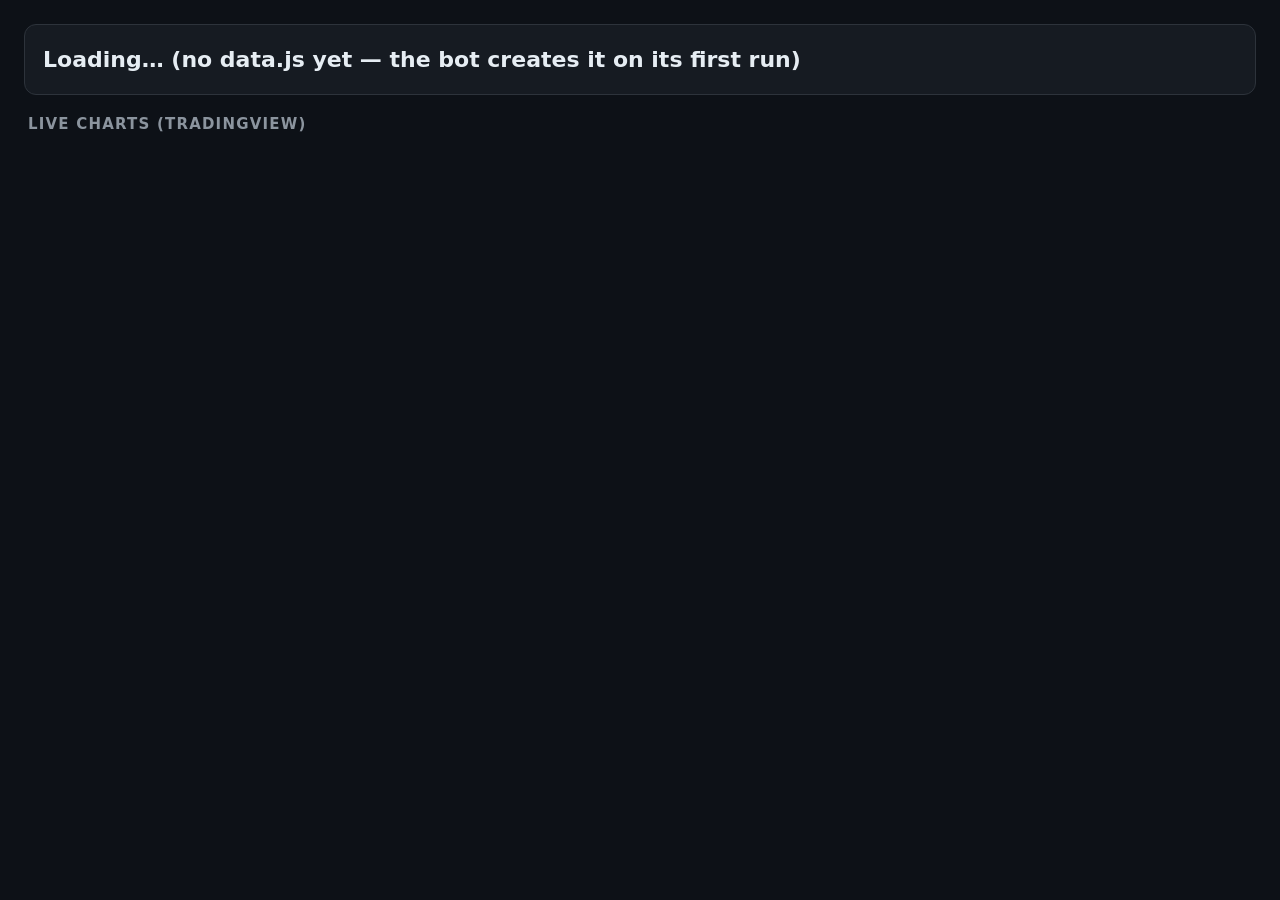
==== dashboard/dashboard.html @ 4140857c "Initial import: baseline repo organization Establishes the trading-agent codebase in version control" ====
<!DOCTYPE html>
<html lang="en">
<head>
<meta charset="utf-8">
<title>Trading Agent — Dashboard</title>
<style>
  :root {
    --bg: #0d1117; --card: #161b22; --card2: #1c2230; --border: #2d333b;
    --text: #e6edf3; --dim: #8b949e; --gold: #e3b341; --green: #3fb950;
    --red: #f85149; --blue: #58a6ff; --amber: #d29922;
  }
  * { box-sizing: border-box; margin: 0; }
  body { background: var(--bg); color: var(--text);
         font: 14px/1.5 "Segoe UI", system-ui, sans-serif; padding: 24px; }
  h1 { font-size: 22px; } h2 { font-size: 15px; color: var(--dim);
       text-transform: uppercase; letter-spacing: .08em; margin-bottom: 10px; }
  .wrap { max-width: 1280px; margin: 0 auto; display: grid; gap: 18px; }
  .card { background: var(--card); border: 1px solid var(--border);
          border-radius: 12px; padding: 18px; }
  .row { display: grid; gap: 18px; }
  .header { display: flex; flex-wrap: wrap; gap: 18px; align-items: center;
            justify-content: space-between; }
  .balance { font-size: 36px; font-weight: 700; }
  .pos { color: var(--green); } .neg { color: var(--red); } .dim { color: var(--dim); }
  .badge { display: inline-block; padding: 4px 12px; border-radius: 999px;
           font-size: 12px; font-weight: 600; border: 1px solid var(--border); }
  .badge.live { background: #1a2f1a; color: var(--green); border-color: var(--green); }
  .badge.halt { background: #2f1414; color: var(--red); border-color: var(--red); }
  .badge.idle { background: var(--card2); color: var(--dim); }
  .badge.asleep { background: #2a2410; color: var(--amber); border-color: var(--amber); }
  .badge.holiday { background: var(--card2); color: var(--dim); }
  .kpis { grid-template-columns: repeat(auto-fit, minmax(140px, 1fr)); }
  .kpi { background: var(--card2); border-radius: 10px; padding: 12px 14px; }
  .kpi .v { font-size: 22px; font-weight: 700; margin-top: 2px; }
  .kpi .l { font-size: 11px; color: var(--dim); text-transform: uppercase;
            letter-spacing: .06em; }
  .cols2 { grid-template-columns: 1fr 1fr; } .cols3 { grid-template-columns: repeat(3, 1fr); }
  .colsHC { grid-template-columns: 2fr 1fr; }
  @media (max-width: 950px) { .cols2, .cols3, .colsHC { grid-template-columns: 1fr; } }
  table { width: 100%; border-collapse: collapse; font-size: 13px; }
  th { text-align: left; color: var(--dim); font-weight: 600; padding: 6px 8px;
       border-bottom: 1px solid var(--border); font-size: 11px;
       text-transform: uppercase; letter-spacing: .05em; }
  td { padding: 7px 8px; border-bottom: 1px solid #21262d; }
  tr.trade { cursor: pointer; } tr.trade:hover { background: var(--card2); }
  tr.detail td { background: var(--card2); font-size: 12.5px; color: var(--dim);
                 padding: 12px 16px; }
  tr.detail b { color: var(--text); }
  .stagecard { background: var(--card2); border-radius: 10px; padding: 12px 14px; }
  .stagecard .a { font-weight: 700; color: var(--gold); }
  .bias { float: right; font-size: 12px; font-weight: 600; }
  ul { padding-left: 18px; } li { margin: 4px 0; }
  .event { display: flex; justify-content: space-between; gap: 10px;
           padding: 6px 0; border-bottom: 1px solid #21262d; font-size: 13px; }
  .impact-High { color: var(--red); font-weight: 600; }
  .impact-Medium { color: var(--amber); }
  .impact-Holiday { color: var(--dim); }
  .lesson { padding: 7px 0; border-bottom: 1px solid #21262d; font-size: 13px; }
  .lesson .t, .feeditem .t { color: var(--dim); font-size: 11px; }
  .small { font-size: 12px; color: var(--dim); }
  .tvgrid { grid-template-columns: repeat(3, 1fr); }
  @media (max-width: 950px) { .tvgrid { grid-template-columns: 1fr; } }
  .banner { border-radius: 10px; padding: 12px 16px; font-weight: 600; }
  .banner.halt { background: #2f1414; color: var(--red); border: 1px solid var(--red); }
  .banner.replay { background: #14202f; color: var(--blue); border: 1px solid var(--blue); }
  .banner.asleep { background: #2a2410; color: var(--amber); border: 1px solid var(--amber);
                   display: flex; flex-wrap: wrap; gap: 12px; align-items: center;
                   justify-content: space-between; }
  .banner.holiday { background: var(--card2); color: var(--dim); border: 1px solid var(--border); }
  /* clock */
  .clockcard { text-align: center; }
  #clockTime { font-size: 40px; font-weight: 700; font-variant-numeric: tabular-nums; }
  #clockDate { color: var(--dim); margin-bottom: 10px; }
  .sess { border-radius: 10px; padding: 10px 12px; margin-top: 8px; font-weight: 600;
          font-size: 13px; background: var(--card2); color: var(--dim);
          border: 1px solid var(--border); }
  .sess.on { background: #11271a; color: var(--green); border-color: var(--green); }
  /* agent feed */
  .feed { max-height: 460px; overflow-y: auto; display: grid; gap: 2px; }
  .feeditem { padding: 9px 10px; border-bottom: 1px solid #21262d; font-size: 13px; }
  .feeditem.k-entry { border-left: 3px solid var(--green); background: #15201a33; }
  .feeditem.k-exit { border-left: 3px solid var(--gold); background: #2218081f; }
  .feeditem.k-halt, .feeditem.k-bench { border-left: 3px solid var(--red); }
  .feeditem.k-adjustment, .feeditem.k-suggestion { border-left: 3px solid var(--blue); }
  /* suggestions */
  .sugg { background: var(--card2); border: 1px solid var(--blue); border-radius: 10px;
          padding: 14px; margin-bottom: 10px; }
  .sugg .param { font-weight: 700; color: var(--blue); }
  button { font: inherit; border: none; border-radius: 8px; padding: 8px 16px;
           cursor: pointer; font-weight: 600; }
  .approve { background: var(--green); color: #04140a; }
  .reject { background: var(--card); color: var(--red); border: 1px solid var(--red); }
  .runbt { background: var(--gold); color: #1a1404; font-size: 15px; padding: 10px 22px; }
  .wakebt { background: var(--amber); color: #1a1404; font-size: 14px; padding: 9px 18px;
            white-space: nowrap; }
  button:disabled { opacity: .45; cursor: default; }
  .meter { height: 8px; background: var(--card2); border-radius: 99px; overflow: hidden; }
  .meter > div { height: 100%; background: var(--blue); }
  /* backtest lab */
  .chip { display: inline-block; padding: 6px 12px; border-radius: 999px; margin: 3px;
          background: var(--card2); border: 1px solid var(--border); cursor: pointer;
          font-size: 13px; user-select: none; }
  .chip.sel { background: #14202f; border-color: var(--blue); color: var(--blue);
              font-weight: 600; }
  .labrow { display: flex; flex-wrap: wrap; gap: 14px; align-items: center; margin: 10px 0; }
  select { background: var(--card2); color: var(--text); border: 1px solid var(--border);
           border-radius: 8px; padding: 8px 10px; font: inherit; }
  .prog { height: 10px; background: var(--card2); border-radius: 99px; overflow: hidden;
          margin-top: 10px; }
  .prog > div { height: 100%; background: var(--gold); transition: width .5s; }
</style>
</head>
<body>
<div class="wrap" id="app">
  <div class="card"><h1>Loading… (no data.js yet — the bot creates it on its first run)</h1></div>
</div>
<div class="wrap" style="margin-top:18px" id="tvsection" hidden>
  <div><h2 style="margin:0 0 10px 4px">Live charts (TradingView)</h2>
    <div class="row tvgrid" id="tvrow"></div></div>
</div>

<script>
/* ============================== helpers ================================= */
function esc(s) { return String(s ?? "").replace(/[&<>"]/g,
  c => ({"&":"&amp;","<":"&lt;",">":"&gt;",'"':"&quot;"}[c])); }
function money(x, sign) {
  if (x === null || x === undefined) return "—";
  const v = Number(x);
  return (sign && v > 0 ? "+" : "") + v.toLocaleString("en-US",
    {style: "currency", currency: "USD"});
}
function cls(v) { return v > 0 ? "pos" : v < 0 ? "neg" : "dim"; }
function countdown(iso) {
  const ms = new Date(iso) - Date.now();
  if (ms < -30 * 60000) return "passed";
  if (ms < 0) return "NOW";
  const m = Math.floor(ms / 60000);
  return m < 60 ? `in ${m}m` : `in ${Math.floor(m / 60)}h ${m % 60}m`;
}
function lineSVG(values, starting, height) {
  if (!values || values.length < 2)
    return '<div class="small">Not enough data points yet.</div>';
  const w = 1200, h = height || 220, pad = 34;
  let lo = Math.min(...values, starting), hi = Math.max(...values, starting);
  if (hi - lo < 1) { hi += 1; lo -= 1; }
  const X = i => pad + i * (w - 2 * pad) / (values.length - 1);
  const Y = v => h - pad - (v - lo) * (h - 2 * pad) / (hi - lo);
  const pts = values.map((v, i) => `${X(i).toFixed(1)},${Y(v).toFixed(1)}`).join(" ");
  const col = values[values.length - 1] >= starting ? "var(--green)" : "var(--red)";
  const dots = values.length <= 80
    ? values.map((v, i) => `<circle cx="${X(i)}" cy="${Y(v)}" r="3" fill="${col}"/>`).join("") : "";
  return `<svg viewBox="0 0 ${w} ${h}" style="width:100%" preserveAspectRatio="none">
    <line x1="${pad}" x2="${w - pad}" y1="${Y(starting)}" y2="${Y(starting)}"
      stroke="var(--dim)" stroke-dasharray="4 4" stroke-width="1"/>
    <text x="${w - pad + 2}" y="${Y(starting) + 4}" fill="var(--dim)" font-size="11">$${starting.toLocaleString()}</text>
    <polyline points="${pts}" fill="none" stroke="${col}" stroke-width="2.5" stroke-linejoin="round"/>${dots}
  </svg>`;
}
function bandsSVG(mc, starting) {
  const b = mc.bands, n = b.p50.length;
  if (n < 2) return "";
  const w = 1200, h = 260, pad = 34;
  const all = [...b.p5, ...b.p95, starting];
  let lo = Math.min(...all), hi = Math.max(...all);
  const X = i => pad + i * (w - 2 * pad) / (n - 1);
  const Y = v => h - pad - (v - lo) * (h - 2 * pad) / (hi - lo);
  const area = (top, bot) => {
    const fwd = top.map((v, i) => `${X(i).toFixed(1)},${Y(v).toFixed(1)}`).join(" ");
    const rev = bot.slice().reverse().map((v, i) =>
      `${X(n - 1 - i).toFixed(1)},${Y(v).toFixed(1)}`).join(" ");
    return fwd + " " + rev;
  };
  const med = b.p50.map((v, i) => `${X(i).toFixed(1)},${Y(v).toFixed(1)}`).join(" ");
  return `<svg viewBox="0 0 ${w} ${h}" style="width:100%" preserveAspectRatio="none">
    <polygon points="${area(b.p95, b.p5)}" fill="#58a6ff18"/>
    <polygon points="${area(b.p75, b.p25)}" fill="#58a6ff33"/>
    <line x1="${pad}" x2="${w - pad}" y1="${Y(starting)}" y2="${Y(starting)}"
      stroke="var(--dim)" stroke-dasharray="4 4"/>
    <polyline points="${med}" fill="none" stroke="var(--gold)" stroke-width="2.5"/>
    <text x="${pad}" y="16" fill="var(--dim)" font-size="11">1,000 simulated re-orderings — dark band 25–75%, light band 5–95%, gold = median</text>
  </svg>`;
}
function histSVG(counts, loLabel, hiLabel, color) {
  const w = 1200, h = 170, pad = 26, mx = Math.max(...counts, 1);
  const bw = (w - 2 * pad) / counts.length;
  const bars = counts.map((c, i) =>
    `<rect x="${(pad + i * bw + 1).toFixed(1)}" y="${(h - pad - (h - 2 * pad) * c / mx).toFixed(1)}"
      width="${(bw - 2).toFixed(1)}" height="${((h - 2 * pad) * c / mx).toFixed(1)}"
      fill="${color}" rx="2"/>`).join("");
  return `<svg viewBox="0 0 ${w} ${h}" style="width:100%" preserveAspectRatio="none">${bars}
    <text x="${pad}" y="${h - 6}" fill="var(--dim)" font-size="11">${loLabel}</text>
    <text x="${w - pad}" y="${h - 6}" fill="var(--dim)" font-size="11" text-anchor="end">${hiLabel}</text>
  </svg>`;
}

/* =========================== clock + sessions =========================== */
const FALLBACK_SCHEDULE = {
  asia: {label: "Asian Session", open_tz: "Asia/Tokyo", open_time: "09:00", duration_minutes: 240},
  newyork: {label: "New York Session", open_tz: "America/New_York", open_time: "09:30", duration_minutes: 390}
};
function tzOffsetMs(tz, date) {
  // true UTC offset of `tz` at `date`, independent of the browser's own timezone
  const inTz = new Date(date.toLocaleString("en-US", {timeZone: tz}));
  const inUtc = new Date(date.toLocaleString("en-US", {timeZone: "UTC"}));
  return inTz - inUtc;
}
function sessionWindows() {
  const sched = (window.DATA && DATA.schedule) || FALLBACK_SCHEDULE;
  const out = [], now = new Date();
  for (let off = -1; off <= 7; off++) {
    for (const [name, s] of Object.entries(sched)) {
      const probe = new Date(now.getTime() + off * 86400e3);
      const p = new Intl.DateTimeFormat("en-CA", {timeZone: s.open_tz, year: "numeric",
        month: "2-digit", day: "2-digit"}).format(probe).split("-").map(Number);
      const [hh, mm] = s.open_time.split(":").map(Number);
      const guess = Date.UTC(p[0], p[1] - 1, p[2], hh, mm);
      const open = new Date(guess - tzOffsetMs(s.open_tz, new Date(guess)));
      const dow = new Intl.DateTimeFormat("en-US",
        {timeZone: s.open_tz, weekday: "short"}).format(open);
      if (dow === "Sat" || dow === "Sun") continue;
      out.push({name, label: s.label, open,
                close: new Date(open.getTime() + s.duration_minutes * 60000)});
    }
  }
  out.sort((a, b) => a.open - b.open);
  return out;
}
function fmtDur(ms) {
  ms = Math.max(0, ms);
  const s = Math.floor(ms / 1000), hSeg = Math.floor(s / 3600);
  return `${hSeg}h ${Math.floor((s % 3600) / 60)}m ${s % 60}s`;
}
let WINDOWS = [];
setInterval(() => { WINDOWS = sessionWindows(); }, 600000);
function tickClock() {
  const elT = document.getElementById("clockTime");
  if (!elT) return;
  const now = new Date();
  const SYD = "Australia/Sydney";
  elT.textContent = now.toLocaleTimeString("en-AU", {hour12: false, timeZone: SYD});
  document.getElementById("clockDate").textContent =
    now.toLocaleDateString("en-AU", {weekday: "long", day: "numeric", month: "long",
                                     year: "numeric", timeZone: SYD}) + " — Sydney";
  if (!WINDOWS.length) WINDOWS = sessionWindows();
  const live = WINDOWS.find(s => s.open <= now && now < s.close);
  const next = WINDOWS.find(s => s.open > now);
  const box = document.getElementById("sessNow");
  if (live && window.HOLIDAY_TODAY) {
    box.className = "sess";
    box.innerHTML = `🏖️ ${esc(live.label.toUpperCase())} — holiday, market closed`;
  } else if (live) {
    box.className = "sess on";
    box.innerHTML = `● ${esc(live.label.toUpperCase())} LIVE<br>
      <span style="font-weight:400">ends in ${fmtDur(live.close - now)}</span>`;
  } else {
    box.className = "sess";
    box.innerHTML = `○ No session in progress`;
  }
  const nbox = document.getElementById("sessNext");
  nbox.innerHTML = next
    ? `Next: <b>${esc(next.label)}</b> — opens in ${fmtDur(next.open - now)}`
    : "";
}
setInterval(tickClock, 1000);
function liveWindowNow() {
  if (!WINDOWS.length) WINDOWS = sessionWindows();
  const now = new Date();
  return WINDOWS.find(s => s.open <= now && now < s.close) || null;
}

/* ======================== suggestions actions =========================== */
async function decide(id, decision, btn) {
  btn.disabled = true;
  try {
    const r = await fetch("/api/decision", {method: "POST",
      headers: {"Content-Type": "application/json"},
      body: JSON.stringify({id, decision})});
    const j = await r.json();
    btn.closest(".sugg").innerHTML = r.ok
      ? `<b>${decision === "approved" ? "✅ Approved." : "🚫 Rejected."}</b> <span class="small">${esc(j.note || "")}</span>`
      : `<span class="neg">${esc(j.error || "failed")}</span>`;
  } catch (e) {
    btn.disabled = false;
    alert("Couldn't reach the dashboard server.\nOpen the dashboard via http://localhost:8765 (the TradingAgent-Dashboard task must be running).");
  }
}

/* ============================== wake the bot ============================= */
async function wakeBot(btn) {
  btn.disabled = true;
  const original = btn.textContent;
  btn.textContent = "Waking…";
  try {
    const r = await fetch("/api/wake", {method: "POST",
      headers: {"Content-Type": "application/json"}, body: "{}"});
    const j = await r.json();
    if (r.ok) {
      btn.textContent = "✓ " + (j.note || "Bot waking…");
      setTimeout(() => loadData(false), 5000);
    } else {
      btn.disabled = false;
      btn.textContent = original;
      alert(j.error || "Could not wake the bot.");
    }
  } catch (e) {
    btn.disabled = false;
    btn.textContent = original;
    alert("Couldn't reach the dashboard server.\nThe TradingAgent-Dashboard task must be running.");
  }
}

/* ===================== trade-row expand (persisted) ===================== */
/* Remember which trade reflections are open, keyed by the stable trade_id, so a
   60s refresh (which rebuilds the whole table) doesn't snap them shut mid-read. */
const OPEN_TRADES = new Set();
function toggleTrade(id) {
  const d = document.getElementById("d" + id);
  if (!d) return;
  const open = d.style.display !== "table-row";
  d.style.display = open ? "table-row" : "none";
  if (open) OPEN_TRADES.add(id); else OPEN_TRADES.delete(id);
}

/* ============================ backtest lab ============================== */
const LAB = {sel: new Set(["GOLD", "NQ", "ES"]), session: "both", days: 29,
             polling: null, lastResult: null};
const BT_FALLBACK = {GOLD: {name: "Gold", sector: "Metals"}, SILVER: {name: "Silver", sector: "Metals"},
  COPPER: {name: "Copper", sector: "Metals"}, OIL: {name: "Crude Oil", sector: "Energy"},
  NQ: {name: "Nasdaq 100", sector: "Indices"}, ES: {name: "S&P 500", sector: "Indices"},
  YM: {name: "Dow Jones", sector: "Indices"}, EURUSD: {name: "EUR/USD", sector: "Forex"},
  USDJPY: {name: "USD/JPY", sector: "Forex"}, BTC: {name: "Bitcoin", sector: "Crypto"}};
function labAssets() {
  return (window.DATA && DATA.backtest_assets &&
          Object.keys(DATA.backtest_assets).length) ? DATA.backtest_assets : BT_FALLBACK;
}
function toggleAsset(k, el) {
  if (LAB.sel.has(k)) LAB.sel.delete(k); else LAB.sel.add(k);
  el.classList.toggle("sel");
}
async function runBacktest(btn) {
  if (!LAB.sel.size) { alert("Pick at least one asset."); return; }
  btn.disabled = true;
  try {
    const r = await fetch("/api/backtest", {method: "POST",
      headers: {"Content-Type": "application/json"},
      body: JSON.stringify({assets: [...LAB.sel], session: LAB.session, days: LAB.days})});
    const j = await r.json();
    if (!r.ok) { alert(j.error || "could not start"); btn.disabled = false; return; }
    pollBacktest();
  } catch (e) {
    alert("Couldn't reach the dashboard server.\nOpen the dashboard via http://localhost:8765 (the TradingAgent-Dashboard task must be running).");
    btn.disabled = false;
  }
}
function pollBacktest() {
  clearInterval(LAB.polling);
  LAB.polling = setInterval(async () => {
    try {
      const r = await fetch("backtests/status.json?t=" + Date.now());
      const s = await r.json();
      const box = document.getElementById("btStatus");
      if (box) box.innerHTML = `${esc(s.msg)} <div class="prog"><div style="width:${s.pct || 0}%"></div></div>`;
      if (!s.running) {
        clearInterval(LAB.polling);
        const btn = document.getElementById("btRun");
        if (btn) btn.disabled = false;
        if (s.result) loadResult(s.result);
        if (s.error && box) box.innerHTML = `<span class="neg">${esc(s.msg)}</span>`;
      }
    } catch (e) { /* server not up */ }
  }, 2000);
}
async function loadResult(id) {
  try {
    const r = await fetch(`backtests/${id}.json?t=` + Date.now());
    LAB.lastResult = await r.json();
    renderBtResult();
    loadBtHistory();
  } catch (e) {}
}
async function loadBtHistory() {
  try {
    const r = await fetch("backtests/index.json?t=" + Date.now());
    const idx = await r.json();
    const el = document.getElementById("btHistory");
    if (!el || !idx.length) return;
    el.innerHTML = "<h2 style='margin-top:14px'>Previous runs</h2>" + idx.map(x => `
      <div class="event"><span><a href="#" style="color:var(--blue)" onclick="loadResult('${esc(x.id)}');return false">
        ${esc(x.created.slice(0, 16).replace("T", " "))}</a>
        — ${esc(x.assets.join(", "))} · ${esc(x.session)} · ${x.days}d · ${x.trades} trades</span>
      <b class="${cls(x.total_pnl)}">${money(x.total_pnl, true)}</b></div>`).join("");
  } catch (e) {}
}
function renderBtResult() {
  const R = LAB.lastResult, el = document.getElementById("btResults");
  if (!R || !el) return;
  const s = R.stats;
  const retPct = (100 * (R.final_balance - R.starting_balance) / R.starting_balance).toFixed(2);
  const bins = [-1.5, -1, -0.5, 0, 0.5, 1, 1.5, 2, 2.5];
  const counts = new Array(bins.length).fill(0);
  (R.r_values || []).forEach(v => {
    let i = bins.findIndex(b => v < b); if (i === -1) i = bins.length - 1;
    counts[i]++;
  });
  const mc = R.mc;
  el.innerHTML = `
    <div class="small" style="margin:8px 0">Result: <b>${esc(R.id)}</b> —
      ${esc((R.params.assets || []).join(", "))} · ${esc(R.params.session)} ·
      ${R.sessions_tested} sessions · effective filters:
      range ${R.params.strategy.range_atr_min}–${R.params.strategy.range_atr_max}x ATR,
      cutoff ${R.params.strategy.entry_cutoff_minutes}m</div>
    <div class="row kpis" style="margin-bottom:12px">
      <div class="kpi"><div class="l">Total P&L</div>
        <div class="v ${cls(s.total_pnl)}">${money(s.total_pnl, true)} <span style="font-size:13px">(${retPct}%)</span></div></div>
      <div class="kpi"><div class="l">Trades</div><div class="v">${s.total_trades}</div></div>
      <div class="kpi"><div class="l">Win rate</div><div class="v">${s.win_rate ?? "—"}${s.win_rate != null ? "%" : ""}</div></div>
      <div class="kpi"><div class="l">Profit factor</div><div class="v">${s.profit_factor ?? "—"}</div></div>
      <div class="kpi"><div class="l">Avg R</div><div class="v">${s.avg_r ?? "—"}</div></div>
      <div class="kpi"><div class="l">Max drawdown</div><div class="v">${money(s.max_drawdown)}</div></div>
      <div class="kpi"><div class="l">Best day</div><div class="v pos">${money(R.best_day, true)}</div></div>
      <div class="kpi"><div class="l">Worst day</div><div class="v neg">${money(R.worst_day, true)}</div></div>
    </div>
    <h2>Backtest equity curve</h2>
    ${lineSVG((R.equity_curve || []).map(p => p.balance), R.starting_balance, 220)}
    <h2 style="margin-top:14px">R-multiple distribution</h2>
    ${histSVG(counts, "≤ -1.5R", "≥ +2.5R", "var(--blue)")}
    ${mc ? `
    <h2 style="margin-top:14px">Monte Carlo — luck envelope</h2>
    ${bandsSVG(mc, R.starting_balance)}
    <div class="row kpis" style="margin-top:10px">
      <div class="kpi"><div class="l">Median outcome</div><div class="v">${money(mc.stats.median_final)}</div></div>
      <div class="kpi"><div class="l">Unlucky (P5)</div><div class="v">${money(mc.stats.p5_final)}</div></div>
      <div class="kpi"><div class="l">Lucky (P95)</div><div class="v">${money(mc.stats.p95_final)}</div></div>
      <div class="kpi"><div class="l">Odds of profit</div><div class="v">${mc.stats.prob_profit_pct}%</div></div>
      <div class="kpi"><div class="l">Typical max DD</div><div class="v">${mc.stats.median_max_dd_pct}%</div></div>
      <div class="kpi"><div class="l">Bad-luck max DD</div><div class="v">${mc.stats.p95_max_dd_pct}%</div></div>
    </div>
    <h2 style="margin-top:14px">Final balance distribution (1,000 runs)</h2>
    ${histSVG(mc.finals_hist.counts, money(mc.finals_hist.lo), money(mc.finals_hist.hi), "var(--gold)")}`
    : '<div class="small">Monte Carlo needs at least 5 trades.</div>'}`;
}

/* ============================== main render ============================= */
function render() {
  const D = window.DATA;
  if (!D) return;
  const feedScroll = document.querySelector(".feed")?.scrollTop || 0;
  const s = D.stats, replay = (D.bot_status || "").startsWith("REPLAY");
  const ageMin = (Date.now() - new Date(D.generated_utc)) / 60000;
  const liveWin = liveWindowNow();
  /* Holiday badge expires at the skipped session's close (holiday_until), so a stale
     holiday data.js from a past day doesn't pin the UI; falls through to idle after. */
  const holiday = D.bot_state === "HOLIDAY"
                  && D.holiday_until && new Date(D.holiday_until) > new Date();
  window.HOLIDAY_TODAY = holiday;
  const asleep = !D.halted_reason && !replay && !holiday && !!liveWin
                 && (D.bot_state === "ASLEEP" || ageMin > 3);
  const statusBadge = D.halted_reason
    ? `<span class="badge halt">⛔ HALTED</span>`
    : holiday
      ? `<span class="badge holiday">🏖️ Holiday — market closed</span>`
      : asleep
        ? `<span class="badge asleep">💤 ASLEEP — stood down</span>`
        : ageMin > 6
          ? `<span class="badge idle">💤 Bot idle / between sessions</span>`
          : `<span class="badge live">● BOT LIVE</span>`;
  const wakeBtn = asleep
    ? `<button class="wakebt" id="wakeBtn" onclick="wakeBot(this)">⏰ Wake the bot</button>`
    : "";
  const BIAS = {bullish: ["🐂 Bullish", "var(--green)"], bearish: ["🐻 Bearish", "var(--red)"],
                consolidation: ["↔️ Consolidation", "var(--amber)"]};

  const stages = Object.entries(D.assets_stage || {}).map(([a, st]) => {
    const b = BIAS[st.bias];
    return `
    <div class="stagecard">
      ${b ? `<span class="bias" style="color:${b[1]}">${b[0]}</span>` : ""}
      <span class="a">${a}</span> — ${esc(st.stage)}
      ${st.range_low ? `<div class="small">range ${st.range_low} – ${st.range_high}
        (${st.range_atr_ratio}× ATR)</div>` : ""}
      ${st.filter_reason ? `<div class="small">${esc(st.filter_reason)}</div>` : ""}
    </div>`;
  }).join("");

  const open = Object.values(D.open_positions || {});
  const openHtml = open.length ? open.map(p => `
    <div class="stagecard"><span class="a">${p.asset}</span>
      ${p.direction} ${p.units} units @ ${p.entry_price}
      <div class="small">stop ${p.stop} · target ${p.target} · risking ${money(p.risk_usd)}</div>
    </div>`).join("") : '<div class="small">No open positions — flat.</div>';

  /* agent feed */
  const A = D.agent;
  const feedHtml = (A && A.feed && A.feed.length) ? A.feed.map(f => `
    <div class="feeditem k-${esc(f.kind)}">
      <div class="t">${esc((f.t || "").replace("T", " ").slice(0, 16))} UTC</div>
      ${f.icon} ${esc(f.text)}</div>`).join("")
    : '<div class="small">The agent narrates here from its next session onward — thinking, entries, trade management, lessons.</div>';

  /* suggestions — prefer the server's live file over the session-time export */
  const SG = (A && A.suggestions) || {pending: [], history: [], used: 0, budget: 15};
  if (window.LIVE_SUGG) {
    SG.pending = window.LIVE_SUGG.filter(x => x.status === "pending");
    const decided = window.LIVE_SUGG.filter(x => x.status !== "pending").reverse();
    SG.history = decided.concat(SG.history || []).slice(0, 10);
  }
  const pendingHtml = SG.pending.length ? SG.pending.map(p => `
    <div class="sugg">
      <div><span class="param">${esc(p.param)}</span> : ${esc(String(p.from))} → <b>${esc(String(p.to))}</b></div>
      <div style="margin:6px 0">${esc(p.why)}</div>
      <div class="small" style="margin-bottom:10px">Evidence: ${esc(p.evidence)} · proposed ${esc(p.created)}</div>
      <button class="approve" onclick="decide('${esc(p.id)}','approved',this)">✓ Approve</button>
      <button class="reject" onclick="decide('${esc(p.id)}','rejected',this)">✗ Reject</button>
    </div>`).join("")
    : '<div class="small">No pending suggestions. While the agent still has auto-refinement budget it applies small, bounded improvements itself; once that\'s spent, proposals appear here for your sign-off.</div>';
  const histHtml = (SG.history || []).slice(0, 8).map(h => `
    <div class="event"><span>${esc(h.param)}: ${esc(String(h.from))} → ${esc(String(h.to))}
      <span class="small">(${esc(h.status || (h.auto ? "auto-applied" : ""))} ${esc(h.day || h.created || "")})</span></span></div>`).join("");

  const trades = (D.trades || []).slice().reverse();
  const tradeRows = trades.map((t) => {
    const r = t.reflection || {};
    const tid = t.trade_id;
    return `
    <tr class="trade" onclick="toggleTrade('${tid}')">
      <td>#${t.trade_id}</td><td>${t.day_key}</td><td>${t.session}</td>
      <td><b>${t.asset}</b></td><td>${t.direction}</td>
      <td>${t.entry_price} → ${t.exit_price}</td>
      <td>${esc(t.exit_reason)}</td>
      <td class="${cls(t.r_multiple)}">${(t.r_multiple > 0 ? "+" : "") + t.r_multiple}R</td>
      <td class="${cls(t.pnl)}"><b>${money(t.pnl, true)}</b></td>
      <td>${t.duration_min}m</td>
    </tr>
    <tr class="detail" id="d${tid}" style="display:none"><td colspan="10">
      <b>🧠 Thinking:</b> ${esc(r.thinking)}<br>
      <b>✅ Went well:</b> ${esc((r.went_well || []).join(" "))}<br>
      <b>🔧 Improve:</b> ${esc((r.improve || []).join(" "))}
      ${(t.context && t.context.headlines && t.context.headlines.length)
        ? `<br><b>📰 At entry:</b> ${esc(t.context.headlines.join(" · "))}` : ""}
    </td></tr>`;
  }).join("");

  const perAsset = Object.entries(s.per_asset || {}).map(([a, v]) => `
    <tr><td><b>${a}</b></td><td>${v.trades}</td>
      <td>${v.trades ? Math.round(100 * v.wins / v.trades) : 0}%</td>
      <td class="${cls(v.pnl)}">${money(v.pnl, true)}</td></tr>`).join("");

  const events = (D.events || []).slice(0, 10).map(e => {
    const lbl = e.impact === "Holiday" ? "🏖️ Non-Economic" : e.impact;
    return `
    <div class="event"><span>${e.top_tier ? "🚨 " : ""}<span
      class="impact-${e.impact}">${lbl}</span> ${esc(e.title)}</span>
      <span class="dim">${countdown(e.when)}</span></div>`;
  }).join("")
    || '<div class="small">No notable events in the next 48 h.</div>';

  const headlines = (D.headlines || []).slice(0, 8).map(h =>
    `<li>${esc(h.title)}</li>`).join("") || '<li class="small">No headlines cached yet.</li>';

  const lessons = (D.lessons || []).map(l => `
    <div class="lesson"><div class="t">${esc(l.t)}</div>${esc(l.text)}</div>`).join("")
    || '<div class="small">Lessons appear after the first trades.</div>';

  /* backtest lab assets */
  const cat = labAssets();
  const bySector = {};
  Object.entries(cat).forEach(([k, v]) => (bySector[v.sector] = bySector[v.sector] || []).push([k, v]));
  const chips = Object.entries(bySector).map(([sec, list]) =>
    `<span class="small" style="margin-right:4px">${esc(sec)}:</span>` +
    list.map(([k, v]) => `<span class="chip ${LAB.sel.has(k) ? "sel" : ""}"
      onclick="toggleAsset('${k}', this)">${esc(v.name)}</span>`).join("")).join("<br>");

  document.getElementById("app").innerHTML = `
  ${replay ? '<div class="banner replay">🔁 Showing REPLAY data (test run on historical prices) — live data takes over at the next session.</div>' : ""}
  ${D.halted_reason ? `<div class="banner halt">⛔ ${esc(D.halted_reason)}</div>` : ""}
  ${asleep ? `<div class="banner asleep"><span>💤 The bot stood down (data feed dropped) but
    <b>${esc(liveWin.label)}</b> is still live — wake it to resume trading.</span>${wakeBtn}</div>` : ""}
  ${holiday ? `<div class="banner holiday">🏖️ ${esc(D.bot_status)} — the bot is standing down for a
    market holiday; trading resumes next session.</div>` : ""}

  <div class="row colsHC">
    <div class="card header">
      <div>
        <h1>🤖 Trading Agent <span class="small">paper account</span></h1>
        <div class="small">data: ${esc(D.generated_local)} · ${statusBadge}</div>
      </div>
      <div style="text-align:right">
        <div class="balance">${money(D.balance)}</div>
        <div>Today: <b class="${cls(D.day_pnl)}">${money(D.day_pnl, true)}</b>
          <span class="dim">· since start:</span>
          <b class="${cls(D.balance - D.starting_balance)}">${money(D.balance - D.starting_balance, true)}</b></div>
      </div>
    </div>
    <div class="card clockcard">
      <div id="clockTime">--:--:--</div>
      <div id="clockDate"></div>
      <div class="sess" id="sessNow">…</div>
      <div class="small" id="sessNext" style="margin-top:8px"></div>
    </div>
  </div>

  <div class="card">
    <h2>Current stage — ${esc(D.session || "no session")}</h2>
    <div class="small" style="margin-bottom:10px">${esc(D.bot_status)}</div>
    <div class="row cols3">${stages || '<span class="small">Bot has not started a session yet.</span>'}</div>
    <div style="margin-top:14px"><h2>Open positions</h2>
      <div class="row cols3">${openHtml}</div></div>
    <div class="small" style="margin-top:10px">
      Trades this session: <b>${D.trades_this_session}/${D.caps?.per_session}</b> ·
      today: <b>${D.trades_today}/${D.caps?.per_day}</b>
      ${Object.keys(D.benched || {}).length ? " · benched: " + esc(Object.keys(D.benched).join(", ")) : ""}
    </div>
  </div>

  <div class="row colsHC">
    <div class="card"><h2>🧠 Agent feed — what I'm thinking and doing</h2>
      <div class="feed">${feedHtml}</div></div>
    <div class="card"><h2>💡 Suggestions &amp; refinements</h2>
      <div class="small" style="margin-bottom:6px">Auto-refinements used:
        <b>${SG.used}/${SG.budget}</b></div>
      <div class="meter" style="margin-bottom:12px"><div style="width:${100 * SG.used / (SG.budget || 1)}%"></div></div>
      ${pendingHtml}
      ${histHtml ? `<h2 style="margin-top:12px">Change history</h2>${histHtml}` : ""}
    </div>
  </div>

  <div class="row kpis">
    <div class="kpi"><div class="l">Total P&L</div>
      <div class="v ${cls(s.total_pnl)}">${money(s.total_pnl, true)}</div></div>
    <div class="kpi"><div class="l">Win rate</div>
      <div class="v">${s.win_rate ?? "—"}${s.win_rate != null ? "%" : ""}</div></div>
    <div class="kpi"><div class="l">Profit factor</div><div class="v">${s.profit_factor ?? "—"}</div></div>
    <div class="kpi"><div class="l">Avg win</div><div class="v pos">${money(s.avg_win)}</div></div>
    <div class="kpi"><div class="l">Avg loss</div><div class="v neg">${money(s.avg_loss)}</div></div>
    <div class="kpi"><div class="l">Avg R</div><div class="v">${s.avg_r ?? "—"}</div></div>
    <div class="kpi"><div class="l">Max drawdown</div><div class="v">${money(s.max_drawdown)}</div></div>
    <div class="kpi"><div class="l">Trades</div><div class="v">${s.total_trades}</div></div>
  </div>

  <div class="card"><h2>Equity curve</h2>
    ${lineSVG((D.equity_curve || []).map(p => p.balance), D.starting_balance, 220)}</div>

  <div class="row cols2">
    <div class="card"><h2>📅 Upcoming news (ForexFactory)</h2>${events}</div>
    <div class="card"><h2>📰 Headlines (CNBC)</h2><ul>${headlines}</ul></div>
  </div>

  <div class="row cols2">
    <div class="card"><h2>Per-asset performance</h2>
      <table><tr><th>Asset</th><th>Trades</th><th>Win rate</th><th>P&L</th></tr>${perAsset ||
        '<tr><td colspan="4" class="small">No closed trades yet.</td></tr>'}</table></div>
    <div class="card"><h2>📓 Latest lessons</h2>${lessons}</div>
  </div>

  <div class="card"><h2>🧪 Backtest Lab</h2>
    <div class="small">Test the CURRENT strategy (including any agent refinements) on real
      historical data. Yahoo's free 1-minute data reaches back ~29 days — that's the honest limit.</div>
    <div class="labrow" style="display:block; margin-top:10px">${chips}</div>
    <div class="labrow">
      <label>Session:
        <select onchange="LAB.session=this.value">
          <option value="both" ${LAB.session === "both" ? "selected" : ""}>Both sessions</option>
          <option value="asia" ${LAB.session === "asia" ? "selected" : ""}>Asia only</option>
          <option value="newyork" ${LAB.session === "newyork" ? "selected" : ""}>New York only</option>
        </select></label>
      <label>Period:
        <select onchange="LAB.days=Number(this.value)">
          <option value="7" ${LAB.days === 7 ? "selected" : ""}>Last 7 days</option>
          <option value="14" ${LAB.days === 14 ? "selected" : ""}>Last 14 days</option>
          <option value="29" ${LAB.days === 29 ? "selected" : ""}>Last 29 days (max)</option>
        </select></label>
      <button class="runbt" id="btRun" onclick="runBacktest(this)">▶ Run Backtest</button>
    </div>
    <div id="btStatus" class="small"></div>
    <div id="btResults"></div>
    <div id="btHistory"></div>
  </div>

  <div class="card"><h2>Trade archive <span class="small">(click a row for the full reflection)</span></h2>
    <table><tr><th>#</th><th>Date</th><th>Session</th><th>Asset</th><th>Dir</th>
      <th>Entry → Exit</th><th>Exit via</th><th>R</th><th>P&L</th><th>Held</th></tr>
      ${tradeRows || '<tr><td colspan="10" class="small">No trades yet — the archive fills up as the bot trades.</td></tr>'}
    </table></div>

  <div class="small" style="text-align:center; padding-bottom: 20px">
    Risk: ${D.risk_config?.risk_per_trade_pct}% per trade · daily stop −${D.risk_config?.daily_loss_limit_pct}%
    · max ${D.risk_config?.max_trades_per_session}/session, ${D.risk_config?.max_trades_per_day}/day
    · data refreshes every 60 s · clock is live
  </div>`;

  /* restore the UI state the full re-render would otherwise wipe */
  const fb = document.querySelector(".feed");
  if (fb) fb.scrollTop = feedScroll;
  OPEN_TRADES.forEach(id => {
    const d = document.getElementById("d" + id);
    if (d) d.style.display = "table-row"; else OPEN_TRADES.delete(id);
  });

  /* TradingView widgets live OUTSIDE the re-rendered area — created exactly once
     so the iframes aren't churned on every data refresh */
  const tvrow = document.getElementById("tvrow");
  if (!tvrow.childElementCount && Object.keys(D.tv_widgets || {}).length) {
    document.getElementById("tvsection").hidden = false;
    Object.values(D.tv_widgets).forEach(sym => {
      const card = document.createElement("div");
      card.className = "card"; card.style.padding = "8px";
      const holder = document.createElement("div");
      holder.className = "tradingview-widget-container";
      const sc = document.createElement("script");
      sc.src = "https://s3.tradingview.com/external-embedding/embed-widget-mini-symbol-overview.js";
      sc.async = true;
      sc.text = JSON.stringify({symbol: sym, width: "100%", height: 200, locale: "en",
        dateRange: "1D", colorTheme: "dark", isTransparent: true, autosize: false});
      holder.appendChild(sc); card.appendChild(holder); tvrow.appendChild(card);
    });
  }

  tickClock();
  if (LAB.lastResult) renderBtResult();
  loadBtHistory();
}

/* ============================ data loading ============================== */
function loadData(first) {
  const D0 = window.DATA;
  const sc = document.createElement("script");
  sc.src = "data.js?t=" + Date.now();
  sc.onload = () => {
    sc.remove();  // don't pile up a dead <script> every refresh
    if (first || (window.DATA && (!D0 || window.DATA.generated_utc !== D0.generated_utc)))
      render();
  };
  sc.onerror = () => { sc.remove(); };
  document.body.appendChild(sc);
}
async function loadSuggestions() {
  try {
    const r = await fetch("/api/suggestions?t=" + Date.now());
    const j = await r.json();
    const changed = JSON.stringify(j) !== JSON.stringify(window.LIVE_SUGG);
    window.LIVE_SUGG = j;
    if (changed && window.DATA) render();
  } catch (e) { /* static file mode — fall back to data.js export */ }
}
loadData(true);
loadSuggestions();
setInterval(() => loadData(false), 60000);
setInterval(loadSuggestions, 30000);
/* surface the ASLEEP state + wake button as data goes stale inside a live window,
   even though generated_utc has stopped changing because the bot exited */
setInterval(() => {
  if (!window.DATA) return;
  const ageMin = (Date.now() - new Date(DATA.generated_utc)) / 60000;
  if (ageMin > 3 && liveWindowNow()) render();
}, 20000);
/* resume an in-flight backtest if the page was reloaded mid-run */
fetch("backtests/status.json?t=" + Date.now()).then(r => r.json())
  .then(s => { if (s.running) pollBacktest(); else if (s.result) loadResult(s.result); })
  .catch(() => {});
</script>
</body>
</html>
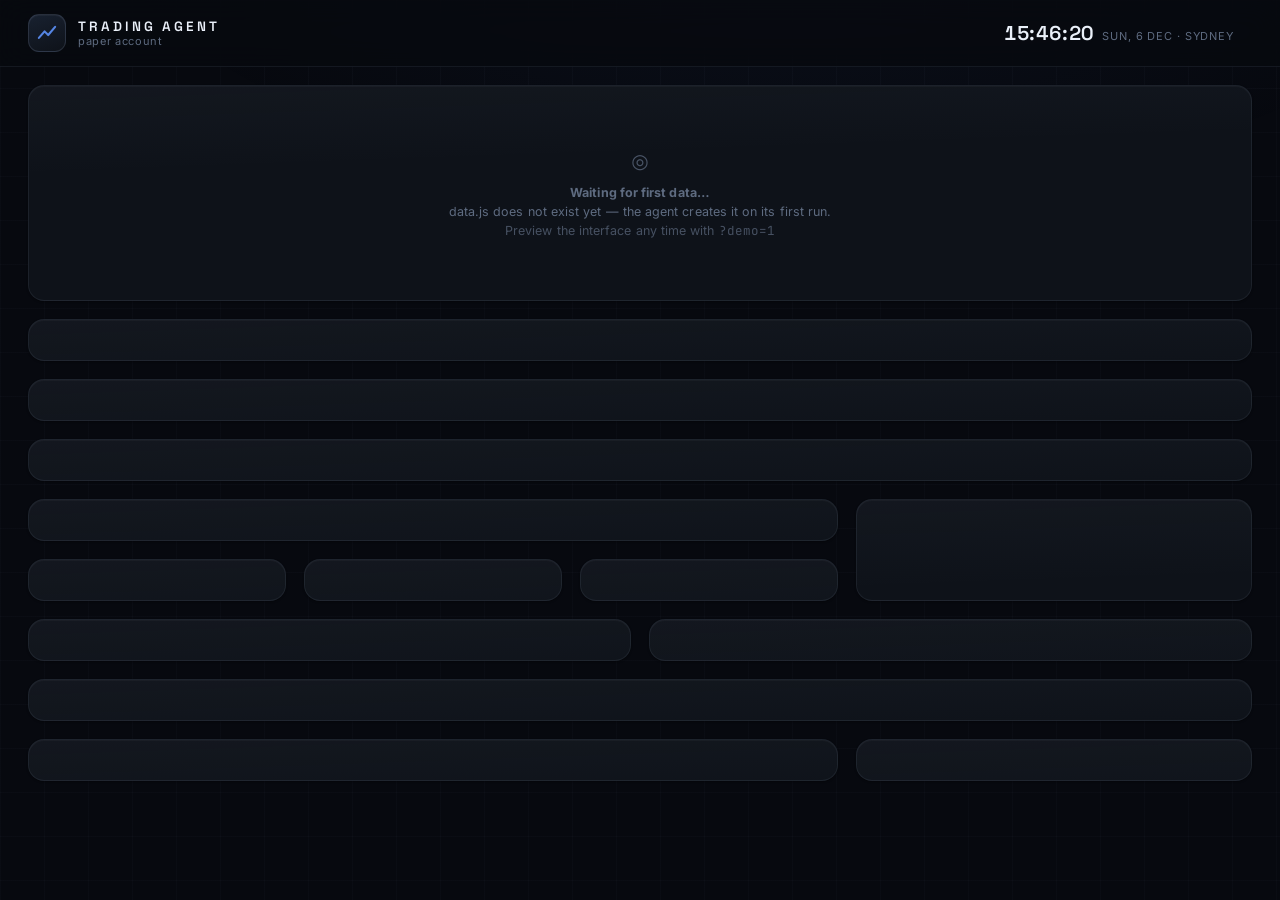
==== commit 3936f385: "Redesign dashboard as a premium trading console Ground-up rebuild of dashboard/ as a dark, terminal-" ====
--- a/dashboard/dashboard.html
+++ b/dashboard/dashboard.html
@@ -2,761 +2,82 @@
 <html lang="en">
 <head>
 <meta charset="utf-8">
-<title>Trading Agent — Dashboard</title>
-<style>
-  :root {
-    --bg: #0d1117; --card: #161b22; --card2: #1c2230; --border: #2d333b;
-    --text: #e6edf3; --dim: #8b949e; --gold: #e3b341; --green: #3fb950;
-    --red: #f85149; --blue: #58a6ff; --amber: #d29922;
-  }
-  * { box-sizing: border-box; margin: 0; }
-  body { background: var(--bg); color: var(--text);
-         font: 14px/1.5 "Segoe UI", system-ui, sans-serif; padding: 24px; }
-  h1 { font-size: 22px; } h2 { font-size: 15px; color: var(--dim);
-       text-transform: uppercase; letter-spacing: .08em; margin-bottom: 10px; }
-  .wrap { max-width: 1280px; margin: 0 auto; display: grid; gap: 18px; }
-  .card { background: var(--card); border: 1px solid var(--border);
-          border-radius: 12px; padding: 18px; }
-  .row { display: grid; gap: 18px; }
-  .header { display: flex; flex-wrap: wrap; gap: 18px; align-items: center;
-            justify-content: space-between; }
-  .balance { font-size: 36px; font-weight: 700; }
-  .pos { color: var(--green); } .neg { color: var(--red); } .dim { color: var(--dim); }
-  .badge { display: inline-block; padding: 4px 12px; border-radius: 999px;
-           font-size: 12px; font-weight: 600; border: 1px solid var(--border); }
-  .badge.live { background: #1a2f1a; color: var(--green); border-color: var(--green); }
-  .badge.halt { background: #2f1414; color: var(--red); border-color: var(--red); }
-  .badge.idle { background: var(--card2); color: var(--dim); }
-  .badge.asleep { background: #2a2410; color: var(--amber); border-color: var(--amber); }
-  .badge.holiday { background: var(--card2); color: var(--dim); }
-  .kpis { grid-template-columns: repeat(auto-fit, minmax(140px, 1fr)); }
-  .kpi { background: var(--card2); border-radius: 10px; padding: 12px 14px; }
-  .kpi .v { font-size: 22px; font-weight: 700; margin-top: 2px; }
-  .kpi .l { font-size: 11px; color: var(--dim); text-transform: uppercase;
-            letter-spacing: .06em; }
-  .cols2 { grid-template-columns: 1fr 1fr; } .cols3 { grid-template-columns: repeat(3, 1fr); }
-  .colsHC { grid-template-columns: 2fr 1fr; }
-  @media (max-width: 950px) { .cols2, .cols3, .colsHC { grid-template-columns: 1fr; } }
-  table { width: 100%; border-collapse: collapse; font-size: 13px; }
-  th { text-align: left; color: var(--dim); font-weight: 600; padding: 6px 8px;
-       border-bottom: 1px solid var(--border); font-size: 11px;
-       text-transform: uppercase; letter-spacing: .05em; }
-  td { padding: 7px 8px; border-bottom: 1px solid #21262d; }
-  tr.trade { cursor: pointer; } tr.trade:hover { background: var(--card2); }
-  tr.detail td { background: var(--card2); font-size: 12.5px; color: var(--dim);
-                 padding: 12px 16px; }
-  tr.detail b { color: var(--text); }
-  .stagecard { background: var(--card2); border-radius: 10px; padding: 12px 14px; }
-  .stagecard .a { font-weight: 700; color: var(--gold); }
-  .bias { float: right; font-size: 12px; font-weight: 600; }
-  ul { padding-left: 18px; } li { margin: 4px 0; }
-  .event { display: flex; justify-content: space-between; gap: 10px;
-           padding: 6px 0; border-bottom: 1px solid #21262d; font-size: 13px; }
-  .impact-High { color: var(--red); font-weight: 600; }
-  .impact-Medium { color: var(--amber); }
-  .impact-Holiday { color: var(--dim); }
-  .lesson { padding: 7px 0; border-bottom: 1px solid #21262d; font-size: 13px; }
-  .lesson .t, .feeditem .t { color: var(--dim); font-size: 11px; }
-  .small { font-size: 12px; color: var(--dim); }
-  .tvgrid { grid-template-columns: repeat(3, 1fr); }
-  @media (max-width: 950px) { .tvgrid { grid-template-columns: 1fr; } }
-  .banner { border-radius: 10px; padding: 12px 16px; font-weight: 600; }
-  .banner.halt { background: #2f1414; color: var(--red); border: 1px solid var(--red); }
-  .banner.replay { background: #14202f; color: var(--blue); border: 1px solid var(--blue); }
-  .banner.asleep { background: #2a2410; color: var(--amber); border: 1px solid var(--amber);
-                   display: flex; flex-wrap: wrap; gap: 12px; align-items: center;
-                   justify-content: space-between; }
-  .banner.holiday { background: var(--card2); color: var(--dim); border: 1px solid var(--border); }
-  /* clock */
-  .clockcard { text-align: center; }
-  #clockTime { font-size: 40px; font-weight: 700; font-variant-numeric: tabular-nums; }
-  #clockDate { color: var(--dim); margin-bottom: 10px; }
-  .sess { border-radius: 10px; padding: 10px 12px; margin-top: 8px; font-weight: 600;
-          font-size: 13px; background: var(--card2); color: var(--dim);
-          border: 1px solid var(--border); }
-  .sess.on { background: #11271a; color: var(--green); border-color: var(--green); }
-  /* agent feed */
-  .feed { max-height: 460px; overflow-y: auto; display: grid; gap: 2px; }
-  .feeditem { padding: 9px 10px; border-bottom: 1px solid #21262d; font-size: 13px; }
-  .feeditem.k-entry { border-left: 3px solid var(--green); background: #15201a33; }
-  .feeditem.k-exit { border-left: 3px solid var(--gold); background: #2218081f; }
-  .feeditem.k-halt, .feeditem.k-bench { border-left: 3px solid var(--red); }
-  .feeditem.k-adjustment, .feeditem.k-suggestion { border-left: 3px solid var(--blue); }
-  /* suggestions */
-  .sugg { background: var(--card2); border: 1px solid var(--blue); border-radius: 10px;
-          padding: 14px; margin-bottom: 10px; }
-  .sugg .param { font-weight: 700; color: var(--blue); }
-  button { font: inherit; border: none; border-radius: 8px; padding: 8px 16px;
-           cursor: pointer; font-weight: 600; }
-  .approve { background: var(--green); color: #04140a; }
-  .reject { background: var(--card); color: var(--red); border: 1px solid var(--red); }
-  .runbt { background: var(--gold); color: #1a1404; font-size: 15px; padding: 10px 22px; }
-  .wakebt { background: var(--amber); color: #1a1404; font-size: 14px; padding: 9px 18px;
-            white-space: nowrap; }
-  button:disabled { opacity: .45; cursor: default; }
-  .meter { height: 8px; background: var(--card2); border-radius: 99px; overflow: hidden; }
-  .meter > div { height: 100%; background: var(--blue); }
-  /* backtest lab */
-  .chip { display: inline-block; padding: 6px 12px; border-radius: 999px; margin: 3px;
-          background: var(--card2); border: 1px solid var(--border); cursor: pointer;
-          font-size: 13px; user-select: none; }
-  .chip.sel { background: #14202f; border-color: var(--blue); color: var(--blue);
-              font-weight: 600; }
-  .labrow { display: flex; flex-wrap: wrap; gap: 14px; align-items: center; margin: 10px 0; }
-  select { background: var(--card2); color: var(--text); border: 1px solid var(--border);
-           border-radius: 8px; padding: 8px 10px; font: inherit; }
-  .prog { height: 10px; background: var(--card2); border-radius: 99px; overflow: hidden;
-          margin-top: 10px; }
-  .prog > div { height: 100%; background: var(--gold); transition: width .5s; }
-</style>
+<meta name="viewport" content="width=device-width, initial-scale=1">
+<meta name="color-scheme" content="dark">
+<meta name="theme-color" content="#07090F">
+<title>Trading Agent — Console</title>
+<link rel="preload" href="fonts/SpaceGrotesk-600.woff2" as="font" type="font/woff2" crossorigin>
+<link rel="preload" href="fonts/Inter-400.woff2" as="font" type="font/woff2" crossorigin>
+<link rel="stylesheet" href="css/fonts.css">
+<link rel="stylesheet" href="css/app.css">
+<link rel="icon" href="data:image/svg+xml,&lt;svg xmlns='http://www.w3.org/2000/svg' viewBox='0 0 32 32'&gt;&lt;rect width='32' height='32' rx='8' fill='%230E1219'/&gt;&lt;path d='M7 21 13 14l4 4 8-9' stroke='%235585E3' stroke-width='2.5' fill='none' stroke-linecap='round' stroke-linejoin='round'/&gt;&lt;/svg&gt;">
 </head>
 <body>
-<div class="wrap" id="app">
-  <div class="card"><h1>Loading… (no data.js yet — the bot creates it on its first run)</h1></div>
-</div>
-<div class="wrap" style="margin-top:18px" id="tvsection" hidden>
-  <div><h2 style="margin:0 0 10px 4px">Live charts (TradingView)</h2>
-    <div class="row tvgrid" id="tvrow"></div></div>
-</div>
+<div class="backdrop" aria-hidden="true"></div>
 
-<script>
-/* ============================== helpers ================================= */
-function esc(s) { return String(s ?? "").replace(/[&<>"]/g,
-  c => ({"&":"&amp;","<":"&lt;",">":"&gt;",'"':"&quot;"}[c])); }
-function money(x, sign) {
-  if (x === null || x === undefined) return "—";
-  const v = Number(x);
-  return (sign && v > 0 ? "+" : "") + v.toLocaleString("en-US",
-    {style: "currency", currency: "USD"});
-}
-function cls(v) { return v > 0 ? "pos" : v < 0 ? "neg" : "dim"; }
-function countdown(iso) {
-  const ms = new Date(iso) - Date.now();
-  if (ms < -30 * 60000) return "passed";
-  if (ms < 0) return "NOW";
-  const m = Math.floor(ms / 60000);
-  return m < 60 ? `in ${m}m` : `in ${Math.floor(m / 60)}h ${m % 60}m`;
-}
-function lineSVG(values, starting, height) {
-  if (!values || values.length < 2)
-    return '<div class="small">Not enough data points yet.</div>';
-  const w = 1200, h = height || 220, pad = 34;
-  let lo = Math.min(...values, starting), hi = Math.max(...values, starting);
-  if (hi - lo < 1) { hi += 1; lo -= 1; }
-  const X = i => pad + i * (w - 2 * pad) / (values.length - 1);
-  const Y = v => h - pad - (v - lo) * (h - 2 * pad) / (hi - lo);
-  const pts = values.map((v, i) => `${X(i).toFixed(1)},${Y(v).toFixed(1)}`).join(" ");
-  const col = values[values.length - 1] >= starting ? "var(--green)" : "var(--red)";
-  const dots = values.length <= 80
-    ? values.map((v, i) => `<circle cx="${X(i)}" cy="${Y(v)}" r="3" fill="${col}"/>`).join("") : "";
-  return `<svg viewBox="0 0 ${w} ${h}" style="width:100%" preserveAspectRatio="none">
-    <line x1="${pad}" x2="${w - pad}" y1="${Y(starting)}" y2="${Y(starting)}"
-      stroke="var(--dim)" stroke-dasharray="4 4" stroke-width="1"/>
-    <text x="${w - pad + 2}" y="${Y(starting) + 4}" fill="var(--dim)" font-size="11">$${starting.toLocaleString()}</text>
-    <polyline points="${pts}" fill="none" stroke="${col}" stroke-width="2.5" stroke-linejoin="round"/>${dots}
-  </svg>`;
-}
-function bandsSVG(mc, starting) {
-  const b = mc.bands, n = b.p50.length;
-  if (n < 2) return "";
-  const w = 1200, h = 260, pad = 34;
-  const all = [...b.p5, ...b.p95, starting];
-  let lo = Math.min(...all), hi = Math.max(...all);
-  const X = i => pad + i * (w - 2 * pad) / (n - 1);
-  const Y = v => h - pad - (v - lo) * (h - 2 * pad) / (hi - lo);
-  const area = (top, bot) => {
-    const fwd = top.map((v, i) => `${X(i).toFixed(1)},${Y(v).toFixed(1)}`).join(" ");
-    const rev = bot.slice().reverse().map((v, i) =>
-      `${X(n - 1 - i).toFixed(1)},${Y(v).toFixed(1)}`).join(" ");
-    return fwd + " " + rev;
-  };
-  const med = b.p50.map((v, i) => `${X(i).toFixed(1)},${Y(v).toFixed(1)}`).join(" ");
-  return `<svg viewBox="0 0 ${w} ${h}" style="width:100%" preserveAspectRatio="none">
-    <polygon points="${area(b.p95, b.p5)}" fill="#58a6ff18"/>
-    <polygon points="${area(b.p75, b.p25)}" fill="#58a6ff33"/>
-    <line x1="${pad}" x2="${w - pad}" y1="${Y(starting)}" y2="${Y(starting)}"
-      stroke="var(--dim)" stroke-dasharray="4 4"/>
-    <polyline points="${med}" fill="none" stroke="var(--gold)" stroke-width="2.5"/>
-    <text x="${pad}" y="16" fill="var(--dim)" font-size="11">1,000 simulated re-orderings — dark band 25–75%, light band 5–95%, gold = median</text>
-  </svg>`;
-}
-function histSVG(counts, loLabel, hiLabel, color) {
-  const w = 1200, h = 170, pad = 26, mx = Math.max(...counts, 1);
-  const bw = (w - 2 * pad) / counts.length;
-  const bars = counts.map((c, i) =>
-    `<rect x="${(pad + i * bw + 1).toFixed(1)}" y="${(h - pad - (h - 2 * pad) * c / mx).toFixed(1)}"
-      width="${(bw - 2).toFixed(1)}" height="${((h - 2 * pad) * c / mx).toFixed(1)}"
-      fill="${color}" rx="2"/>`).join("");
-  return `<svg viewBox="0 0 ${w} ${h}" style="width:100%" preserveAspectRatio="none">${bars}
-    <text x="${pad}" y="${h - 6}" fill="var(--dim)" font-size="11">${loLabel}</text>
-    <text x="${w - pad}" y="${h - 6}" fill="var(--dim)" font-size="11" text-anchor="end">${hiLabel}</text>
-  </svg>`;
-}
-
-/* =========================== clock + sessions =========================== */
-const FALLBACK_SCHEDULE = {
-  asia: {label: "Asian Session", open_tz: "Asia/Tokyo", open_time: "09:00", duration_minutes: 240},
-  newyork: {label: "New York Session", open_tz: "America/New_York", open_time: "09:30", duration_minutes: 390}
-};
-function tzOffsetMs(tz, date) {
-  // true UTC offset of `tz` at `date`, independent of the browser's own timezone
-  const inTz = new Date(date.toLocaleString("en-US", {timeZone: tz}));
-  const inUtc = new Date(date.toLocaleString("en-US", {timeZone: "UTC"}));
-  return inTz - inUtc;
-}
-function sessionWindows() {
-  const sched = (window.DATA && DATA.schedule) || FALLBACK_SCHEDULE;
-  const out = [], now = new Date();
-  for (let off = -1; off <= 7; off++) {
-    for (const [name, s] of Object.entries(sched)) {
-      const probe = new Date(now.getTime() + off * 86400e3);
-      const p = new Intl.DateTimeFormat("en-CA", {timeZone: s.open_tz, year: "numeric",
-        month: "2-digit", day: "2-digit"}).format(probe).split("-").map(Number);
-      const [hh, mm] = s.open_time.split(":").map(Number);
-      const guess = Date.UTC(p[0], p[1] - 1, p[2], hh, mm);
-      const open = new Date(guess - tzOffsetMs(s.open_tz, new Date(guess)));
-      const dow = new Intl.DateTimeFormat("en-US",
-        {timeZone: s.open_tz, weekday: "short"}).format(open);
-      if (dow === "Sat" || dow === "Sun") continue;
-      out.push({name, label: s.label, open,
-                close: new Date(open.getTime() + s.duration_minutes * 60000)});
-    }
-  }
-  out.sort((a, b) => a.open - b.open);
-  return out;
-}
-function fmtDur(ms) {
-  ms = Math.max(0, ms);
-  const s = Math.floor(ms / 1000), hSeg = Math.floor(s / 3600);
-  return `${hSeg}h ${Math.floor((s % 3600) / 60)}m ${s % 60}s`;
-}
-let WINDOWS = [];
-setInterval(() => { WINDOWS = sessionWindows(); }, 600000);
-function tickClock() {
-  const elT = document.getElementById("clockTime");
-  if (!elT) return;
-  const now = new Date();
-  const SYD = "Australia/Sydney";
-  elT.textContent = now.toLocaleTimeString("en-AU", {hour12: false, timeZone: SYD});
-  document.getElementById("clockDate").textContent =
-    now.toLocaleDateString("en-AU", {weekday: "long", day: "numeric", month: "long",
-                                     year: "numeric", timeZone: SYD}) + " — Sydney";
-  if (!WINDOWS.length) WINDOWS = sessionWindows();
-  const live = WINDOWS.find(s => s.open <= now && now < s.close);
-  const next = WINDOWS.find(s => s.open > now);
-  const box = document.getElementById("sessNow");
-  if (live && window.HOLIDAY_TODAY) {
-    box.className = "sess";
-    box.innerHTML = `🏖️ ${esc(live.label.toUpperCase())} — holiday, market closed`;
-  } else if (live) {
-    box.className = "sess on";
-    box.innerHTML = `● ${esc(live.label.toUpperCase())} LIVE<br>
-      <span style="font-weight:400">ends in ${fmtDur(live.close - now)}</span>`;
-  } else {
-    box.className = "sess";
-    box.innerHTML = `○ No session in progress`;
-  }
-  const nbox = document.getElementById("sessNext");
-  nbox.innerHTML = next
-    ? `Next: <b>${esc(next.label)}</b> — opens in ${fmtDur(next.open - now)}`
-    : "";
-}
-setInterval(tickClock, 1000);
-function liveWindowNow() {
-  if (!WINDOWS.length) WINDOWS = sessionWindows();
-  const now = new Date();
-  return WINDOWS.find(s => s.open <= now && now < s.close) || null;
-}
-
-/* ======================== suggestions actions =========================== */
-async function decide(id, decision, btn) {
-  btn.disabled = true;
-  try {
-    const r = await fetch("/api/decision", {method: "POST",
-      headers: {"Content-Type": "application/json"},
-      body: JSON.stringify({id, decision})});
-    const j = await r.json();
-    btn.closest(".sugg").innerHTML = r.ok
-      ? `<b>${decision === "approved" ? "✅ Approved." : "🚫 Rejected."}</b> <span class="small">${esc(j.note || "")}</span>`
-      : `<span class="neg">${esc(j.error || "failed")}</span>`;
-  } catch (e) {
-    btn.disabled = false;
-    alert("Couldn't reach the dashboard server.\nOpen the dashboard via http://localhost:8765 (the TradingAgent-Dashboard task must be running).");
-  }
-}
-
-/* ============================== wake the bot ============================= */
-async function wakeBot(btn) {
-  btn.disabled = true;
-  const original = btn.textContent;
-  btn.textContent = "Waking…";
-  try {
-    const r = await fetch("/api/wake", {method: "POST",
-      headers: {"Content-Type": "application/json"}, body: "{}"});
-    const j = await r.json();
-    if (r.ok) {
-      btn.textContent = "✓ " + (j.note || "Bot waking…");
-      setTimeout(() => loadData(false), 5000);
-    } else {
-      btn.disabled = false;
-      btn.textContent = original;
-      alert(j.error || "Could not wake the bot.");
-    }
-  } catch (e) {
-    btn.disabled = false;
-    btn.textContent = original;
-    alert("Couldn't reach the dashboard server.\nThe TradingAgent-Dashboard task must be running.");
-  }
-}
-
-/* ===================== trade-row expand (persisted) ===================== */
-/* Remember which trade reflections are open, keyed by the stable trade_id, so a
-   60s refresh (which rebuilds the whole table) doesn't snap them shut mid-read. */
-const OPEN_TRADES = new Set();
-function toggleTrade(id) {
-  const d = document.getElementById("d" + id);
-  if (!d) return;
-  const open = d.style.display !== "table-row";
-  d.style.display = open ? "table-row" : "none";
-  if (open) OPEN_TRADES.add(id); else OPEN_TRADES.delete(id);
-}
-
-/* ============================ backtest lab ============================== */
-const LAB = {sel: new Set(["GOLD", "NQ", "ES"]), session: "both", days: 29,
-             polling: null, lastResult: null};
-const BT_FALLBACK = {GOLD: {name: "Gold", sector: "Metals"}, SILVER: {name: "Silver", sector: "Metals"},
-  COPPER: {name: "Copper", sector: "Metals"}, OIL: {name: "Crude Oil", sector: "Energy"},
-  NQ: {name: "Nasdaq 100", sector: "Indices"}, ES: {name: "S&P 500", sector: "Indices"},
-  YM: {name: "Dow Jones", sector: "Indices"}, EURUSD: {name: "EUR/USD", sector: "Forex"},
-  USDJPY: {name: "USD/JPY", sector: "Forex"}, BTC: {name: "Bitcoin", sector: "Crypto"}};
-function labAssets() {
-  return (window.DATA && DATA.backtest_assets &&
-          Object.keys(DATA.backtest_assets).length) ? DATA.backtest_assets : BT_FALLBACK;
-}
-function toggleAsset(k, el) {
-  if (LAB.sel.has(k)) LAB.sel.delete(k); else LAB.sel.add(k);
-  el.classList.toggle("sel");
-}
-async function runBacktest(btn) {
-  if (!LAB.sel.size) { alert("Pick at least one asset."); return; }
-  btn.disabled = true;
-  try {
-    const r = await fetch("/api/backtest", {method: "POST",
-      headers: {"Content-Type": "application/json"},
-      body: JSON.stringify({assets: [...LAB.sel], session: LAB.session, days: LAB.days})});
-    const j = await r.json();
-    if (!r.ok) { alert(j.error || "could not start"); btn.disabled = false; return; }
-    pollBacktest();
-  } catch (e) {
-    alert("Couldn't reach the dashboard server.\nOpen the dashboard via http://localhost:8765 (the TradingAgent-Dashboard task must be running).");
-    btn.disabled = false;
-  }
-}
-function pollBacktest() {
-  clearInterval(LAB.polling);
-  LAB.polling = setInterval(async () => {
-    try {
-      const r = await fetch("backtests/status.json?t=" + Date.now());
-      const s = await r.json();
-      const box = document.getElementById("btStatus");
-      if (box) box.innerHTML = `${esc(s.msg)} <div class="prog"><div style="width:${s.pct || 0}%"></div></div>`;
-      if (!s.running) {
-        clearInterval(LAB.polling);
-        const btn = document.getElementById("btRun");
-        if (btn) btn.disabled = false;
-        if (s.result) loadResult(s.result);
-        if (s.error && box) box.innerHTML = `<span class="neg">${esc(s.msg)}</span>`;
-      }
-    } catch (e) { /* server not up */ }
-  }, 2000);
-}
-async function loadResult(id) {
-  try {
-    const r = await fetch(`backtests/${id}.json?t=` + Date.now());
-    LAB.lastResult = await r.json();
-    renderBtResult();
-    loadBtHistory();
-  } catch (e) {}
-}
-async function loadBtHistory() {
-  try {
-    const r = await fetch("backtests/index.json?t=" + Date.now());
-    const idx = await r.json();
-    const el = document.getElementById("btHistory");
-    if (!el || !idx.length) return;
-    el.innerHTML = "<h2 style='margin-top:14px'>Previous runs</h2>" + idx.map(x => `
-      <div class="event"><span><a href="#" style="color:var(--blue)" onclick="loadResult('${esc(x.id)}');return false">
-        ${esc(x.created.slice(0, 16).replace("T", " "))}</a>
-        — ${esc(x.assets.join(", "))} · ${esc(x.session)} · ${x.days}d · ${x.trades} trades</span>
-      <b class="${cls(x.total_pnl)}">${money(x.total_pnl, true)}</b></div>`).join("");
-  } catch (e) {}
-}
-function renderBtResult() {
-  const R = LAB.lastResult, el = document.getElementById("btResults");
-  if (!R || !el) return;
-  const s = R.stats;
-  const retPct = (100 * (R.final_balance - R.starting_balance) / R.starting_balance).toFixed(2);
-  const bins = [-1.5, -1, -0.5, 0, 0.5, 1, 1.5, 2, 2.5];
-  const counts = new Array(bins.length).fill(0);
-  (R.r_values || []).forEach(v => {
-    let i = bins.findIndex(b => v < b); if (i === -1) i = bins.length - 1;
-    counts[i]++;
-  });
-  const mc = R.mc;
-  el.innerHTML = `
-    <div class="small" style="margin:8px 0">Result: <b>${esc(R.id)}</b> —
-      ${esc((R.params.assets || []).join(", "))} · ${esc(R.params.session)} ·
-      ${R.sessions_tested} sessions · effective filters:
-      range ${R.params.strategy.range_atr_min}–${R.params.strategy.range_atr_max}x ATR,
-      cutoff ${R.params.strategy.entry_cutoff_minutes}m</div>
-    <div class="row kpis" style="margin-bottom:12px">
-      <div class="kpi"><div class="l">Total P&L</div>
-        <div class="v ${cls(s.total_pnl)}">${money(s.total_pnl, true)} <span style="font-size:13px">(${retPct}%)</span></div></div>
-      <div class="kpi"><div class="l">Trades</div><div class="v">${s.total_trades}</div></div>
-      <div class="kpi"><div class="l">Win rate</div><div class="v">${s.win_rate ?? "—"}${s.win_rate != null ? "%" : ""}</div></div>
-      <div class="kpi"><div class="l">Profit factor</div><div class="v">${s.profit_factor ?? "—"}</div></div>
-      <div class="kpi"><div class="l">Avg R</div><div class="v">${s.avg_r ?? "—"}</div></div>
-      <div class="kpi"><div class="l">Max drawdown</div><div class="v">${money(s.max_drawdown)}</div></div>
-      <div class="kpi"><div class="l">Best day</div><div class="v pos">${money(R.best_day, true)}</div></div>
-      <div class="kpi"><div class="l">Worst day</div><div class="v neg">${money(R.worst_day, true)}</div></div>
+<header class="topbar">
+  <div class="brand">
+    <div class="brand-mark" aria-hidden="true">
+      <svg viewBox="0 0 32 32" width="26" height="26"><path d="M6 22 13 14l4.5 4.5L26 8.5" stroke="currentColor" stroke-width="2.6" fill="none" stroke-linecap="round" stroke-linejoin="round"/></svg>
     </div>
-    <h2>Backtest equity curve</h2>
-    ${lineSVG((R.equity_curve || []).map(p => p.balance), R.starting_balance, 220)}
-    <h2 style="margin-top:14px">R-multiple distribution</h2>
-    ${histSVG(counts, "≤ -1.5R", "≥ +2.5R", "var(--blue)")}
-    ${mc ? `
-    <h2 style="margin-top:14px">Monte Carlo — luck envelope</h2>
-    ${bandsSVG(mc, R.starting_balance)}
-    <div class="row kpis" style="margin-top:10px">
-      <div class="kpi"><div class="l">Median outcome</div><div class="v">${money(mc.stats.median_final)}</div></div>
-      <div class="kpi"><div class="l">Unlucky (P5)</div><div class="v">${money(mc.stats.p5_final)}</div></div>
-      <div class="kpi"><div class="l">Lucky (P95)</div><div class="v">${money(mc.stats.p95_final)}</div></div>
-      <div class="kpi"><div class="l">Odds of profit</div><div class="v">${mc.stats.prob_profit_pct}%</div></div>
-      <div class="kpi"><div class="l">Typical max DD</div><div class="v">${mc.stats.median_max_dd_pct}%</div></div>
-      <div class="kpi"><div class="l">Bad-luck max DD</div><div class="v">${mc.stats.p95_max_dd_pct}%</div></div>
-    </div>
-    <h2 style="margin-top:14px">Final balance distribution (1,000 runs)</h2>
-    ${histSVG(mc.finals_hist.counts, money(mc.finals_hist.lo), money(mc.finals_hist.hi), "var(--gold)")}`
-    : '<div class="small">Monte Carlo needs at least 5 trades.</div>'}`;
-}
-
-/* ============================== main render ============================= */
-function render() {
-  const D = window.DATA;
-  if (!D) return;
-  const feedScroll = document.querySelector(".feed")?.scrollTop || 0;
-  const s = D.stats, replay = (D.bot_status || "").startsWith("REPLAY");
-  const ageMin = (Date.now() - new Date(D.generated_utc)) / 60000;
-  const liveWin = liveWindowNow();
-  /* Holiday badge expires at the skipped session's close (holiday_until), so a stale
-     holiday data.js from a past day doesn't pin the UI; falls through to idle after. */
-  const holiday = D.bot_state === "HOLIDAY"
-                  && D.holiday_until && new Date(D.holiday_until) > new Date();
-  window.HOLIDAY_TODAY = holiday;
-  const asleep = !D.halted_reason && !replay && !holiday && !!liveWin
-                 && (D.bot_state === "ASLEEP" || ageMin > 3);
-  const statusBadge = D.halted_reason
-    ? `<span class="badge halt">⛔ HALTED</span>`
-    : holiday
-      ? `<span class="badge holiday">🏖️ Holiday — market closed</span>`
-      : asleep
-        ? `<span class="badge asleep">💤 ASLEEP — stood down</span>`
-        : ageMin > 6
-          ? `<span class="badge idle">💤 Bot idle / between sessions</span>`
-          : `<span class="badge live">● BOT LIVE</span>`;
-  const wakeBtn = asleep
-    ? `<button class="wakebt" id="wakeBtn" onclick="wakeBot(this)">⏰ Wake the bot</button>`
-    : "";
-  const BIAS = {bullish: ["🐂 Bullish", "var(--green)"], bearish: ["🐻 Bearish", "var(--red)"],
-                consolidation: ["↔️ Consolidation", "var(--amber)"]};
-
-  const stages = Object.entries(D.assets_stage || {}).map(([a, st]) => {
-    const b = BIAS[st.bias];
-    return `
-    <div class="stagecard">
-      ${b ? `<span class="bias" style="color:${b[1]}">${b[0]}</span>` : ""}
-      <span class="a">${a}</span> — ${esc(st.stage)}
-      ${st.range_low ? `<div class="small">range ${st.range_low} – ${st.range_high}
-        (${st.range_atr_ratio}× ATR)</div>` : ""}
-      ${st.filter_reason ? `<div class="small">${esc(st.filter_reason)}</div>` : ""}
-    </div>`;
-  }).join("");
-
-  const open = Object.values(D.open_positions || {});
-  const openHtml = open.length ? open.map(p => `
-    <div class="stagecard"><span class="a">${p.asset}</span>
-      ${p.direction} ${p.units} units @ ${p.entry_price}
-      <div class="small">stop ${p.stop} · target ${p.target} · risking ${money(p.risk_usd)}</div>
-    </div>`).join("") : '<div class="small">No open positions — flat.</div>';
-
-  /* agent feed */
-  const A = D.agent;
-  const feedHtml = (A && A.feed && A.feed.length) ? A.feed.map(f => `
-    <div class="feeditem k-${esc(f.kind)}">
-      <div class="t">${esc((f.t || "").replace("T", " ").slice(0, 16))} UTC</div>
-      ${f.icon} ${esc(f.text)}</div>`).join("")
-    : '<div class="small">The agent narrates here from its next session onward — thinking, entries, trade management, lessons.</div>';
-
-  /* suggestions — prefer the server's live file over the session-time export */
-  const SG = (A && A.suggestions) || {pending: [], history: [], used: 0, budget: 15};
-  if (window.LIVE_SUGG) {
-    SG.pending = window.LIVE_SUGG.filter(x => x.status === "pending");
-    const decided = window.LIVE_SUGG.filter(x => x.status !== "pending").reverse();
-    SG.history = decided.concat(SG.history || []).slice(0, 10);
-  }
-  const pendingHtml = SG.pending.length ? SG.pending.map(p => `
-    <div class="sugg">
-      <div><span class="param">${esc(p.param)}</span> : ${esc(String(p.from))} → <b>${esc(String(p.to))}</b></div>
-      <div style="margin:6px 0">${esc(p.why)}</div>
-      <div class="small" style="margin-bottom:10px">Evidence: ${esc(p.evidence)} · proposed ${esc(p.created)}</div>
-      <button class="approve" onclick="decide('${esc(p.id)}','approved',this)">✓ Approve</button>
-      <button class="reject" onclick="decide('${esc(p.id)}','rejected',this)">✗ Reject</button>
-    </div>`).join("")
-    : '<div class="small">No pending suggestions. While the agent still has auto-refinement budget it applies small, bounded improvements itself; once that\'s spent, proposals appear here for your sign-off.</div>';
-  const histHtml = (SG.history || []).slice(0, 8).map(h => `
-    <div class="event"><span>${esc(h.param)}: ${esc(String(h.from))} → ${esc(String(h.to))}
-      <span class="small">(${esc(h.status || (h.auto ? "auto-applied" : ""))} ${esc(h.day || h.created || "")})</span></span></div>`).join("");
-
-  const trades = (D.trades || []).slice().reverse();
-  const tradeRows = trades.map((t) => {
-    const r = t.reflection || {};
-    const tid = t.trade_id;
-    return `
-    <tr class="trade" onclick="toggleTrade('${tid}')">
-      <td>#${t.trade_id}</td><td>${t.day_key}</td><td>${t.session}</td>
-      <td><b>${t.asset}</b></td><td>${t.direction}</td>
-      <td>${t.entry_price} → ${t.exit_price}</td>
-      <td>${esc(t.exit_reason)}</td>
-      <td class="${cls(t.r_multiple)}">${(t.r_multiple > 0 ? "+" : "") + t.r_multiple}R</td>
-      <td class="${cls(t.pnl)}"><b>${money(t.pnl, true)}</b></td>
-      <td>${t.duration_min}m</td>
-    </tr>
-    <tr class="detail" id="d${tid}" style="display:none"><td colspan="10">
-      <b>🧠 Thinking:</b> ${esc(r.thinking)}<br>
-      <b>✅ Went well:</b> ${esc((r.went_well || []).join(" "))}<br>
-      <b>🔧 Improve:</b> ${esc((r.improve || []).join(" "))}
-      ${(t.context && t.context.headlines && t.context.headlines.length)
-        ? `<br><b>📰 At entry:</b> ${esc(t.context.headlines.join(" · "))}` : ""}
-    </td></tr>`;
-  }).join("");
-
-  const perAsset = Object.entries(s.per_asset || {}).map(([a, v]) => `
-    <tr><td><b>${a}</b></td><td>${v.trades}</td>
-      <td>${v.trades ? Math.round(100 * v.wins / v.trades) : 0}%</td>
-      <td class="${cls(v.pnl)}">${money(v.pnl, true)}</td></tr>`).join("");
-
-  const events = (D.events || []).slice(0, 10).map(e => {
-    const lbl = e.impact === "Holiday" ? "🏖️ Non-Economic" : e.impact;
-    return `
-    <div class="event"><span>${e.top_tier ? "🚨 " : ""}<span
-      class="impact-${e.impact}">${lbl}</span> ${esc(e.title)}</span>
-      <span class="dim">${countdown(e.when)}</span></div>`;
-  }).join("")
-    || '<div class="small">No notable events in the next 48 h.</div>';
-
-  const headlines = (D.headlines || []).slice(0, 8).map(h =>
-    `<li>${esc(h.title)}</li>`).join("") || '<li class="small">No headlines cached yet.</li>';
-
-  const lessons = (D.lessons || []).map(l => `
-    <div class="lesson"><div class="t">${esc(l.t)}</div>${esc(l.text)}</div>`).join("")
-    || '<div class="small">Lessons appear after the first trades.</div>';
-
-  /* backtest lab assets */
-  const cat = labAssets();
-  const bySector = {};
-  Object.entries(cat).forEach(([k, v]) => (bySector[v.sector] = bySector[v.sector] || []).push([k, v]));
-  const chips = Object.entries(bySector).map(([sec, list]) =>
-    `<span class="small" style="margin-right:4px">${esc(sec)}:</span>` +
-    list.map(([k, v]) => `<span class="chip ${LAB.sel.has(k) ? "sel" : ""}"
-      onclick="toggleAsset('${k}', this)">${esc(v.name)}</span>`).join("")).join("<br>");
-
-  document.getElementById("app").innerHTML = `
-  ${replay ? '<div class="banner replay">🔁 Showing REPLAY data (test run on historical prices) — live data takes over at the next session.</div>' : ""}
-  ${D.halted_reason ? `<div class="banner halt">⛔ ${esc(D.halted_reason)}</div>` : ""}
-  ${asleep ? `<div class="banner asleep"><span>💤 The bot stood down (data feed dropped) but
-    <b>${esc(liveWin.label)}</b> is still live — wake it to resume trading.</span>${wakeBtn}</div>` : ""}
-  ${holiday ? `<div class="banner holiday">🏖️ ${esc(D.bot_status)} — the bot is standing down for a
-    market holiday; trading resumes next session.</div>` : ""}
-
-  <div class="row colsHC">
-    <div class="card header">
-      <div>
-        <h1>🤖 Trading Agent <span class="small">paper account</span></h1>
-        <div class="small">data: ${esc(D.generated_local)} · ${statusBadge}</div>
-      </div>
-      <div style="text-align:right">
-        <div class="balance">${money(D.balance)}</div>
-        <div>Today: <b class="${cls(D.day_pnl)}">${money(D.day_pnl, true)}</b>
-          <span class="dim">· since start:</span>
-          <b class="${cls(D.balance - D.starting_balance)}">${money(D.balance - D.starting_balance, true)}</b></div>
-      </div>
-    </div>
-    <div class="card clockcard">
-      <div id="clockTime">--:--:--</div>
-      <div id="clockDate"></div>
-      <div class="sess" id="sessNow">…</div>
-      <div class="small" id="sessNext" style="margin-top:8px"></div>
+    <div class="brand-text">
+      <span class="brand-name">TRADING&nbsp;AGENT</span>
+      <span class="brand-sub" id="brandSub">paper account</span>
     </div>
   </div>
+  <div class="topbar-session" id="topSession"></div>
+  <div class="topbar-spacer"></div>
+  <div class="topbar-fresh" id="dataFresh" title="Age of the latest data snapshot"></div>
+  <div class="topbar-clock">
+    <span class="clock-time" id="clockTime">--:--:--</span>
+    <span class="clock-zone" id="clockZone">Sydney</span>
+  </div>
+  <div id="wakeSlot"></div>
+</header>
 
-  <div class="card">
-    <h2>Current stage — ${esc(D.session || "no session")}</h2>
-    <div class="small" style="margin-bottom:10px">${esc(D.bot_status)}</div>
-    <div class="row cols3">${stages || '<span class="small">Bot has not started a session yet.</span>'}</div>
-    <div style="margin-top:14px"><h2>Open positions</h2>
-      <div class="row cols3">${openHtml}</div></div>
-    <div class="small" style="margin-top:10px">
-      Trades this session: <b>${D.trades_this_session}/${D.caps?.per_session}</b> ·
-      today: <b>${D.trades_today}/${D.caps?.per_day}</b>
-      ${Object.keys(D.benched || {}).length ? " · benched: " + esc(Object.keys(D.benched).join(", ")) : ""}
+<div id="banners"></div>
+
+<main class="grid" id="app">
+  <!-- Row: hero + live market -->
+  <div class="col-left">
+    <section class="card hero-card reveal" id="hero" aria-label="Current capital"></section>
+    <section class="card reveal" id="positions" aria-label="Open positions"></section>
+  </div>
+  <section class="card market-card reveal" id="market" aria-label="Live market chart"></section>
+
+  <!-- Row: metrics panel -->
+  <section class="card reveal span-12" id="metrics" aria-label="Performance metrics"></section>
+
+  <!-- Row: equity + agent activity -->
+  <div class="col-mid">
+    <section class="card reveal" id="equity" aria-label="Equity curve"></section>
+    <div class="perf-row">
+      <section class="card reveal" id="dailyPnl" aria-label="Daily profit and loss"></section>
+      <section class="card reveal" id="rDist" aria-label="R-multiple distribution"></section>
+      <section class="card reveal" id="breakdown" aria-label="Performance breakdown"></section>
     </div>
   </div>
+  <section class="card agent-card reveal" id="agent" aria-label="Agent activity"></section>
 
-  <div class="row colsHC">
-    <div class="card"><h2>🧠 Agent feed — what I'm thinking and doing</h2>
-      <div class="feed">${feedHtml}</div></div>
-    <div class="card"><h2>💡 Suggestions &amp; refinements</h2>
-      <div class="small" style="margin-bottom:6px">Auto-refinements used:
-        <b>${SG.used}/${SG.budget}</b></div>
-      <div class="meter" style="margin-bottom:12px"><div style="width:${100 * SG.used / (SG.budget || 1)}%"></div></div>
-      ${pendingHtml}
-      ${histHtml ? `<h2 style="margin-top:12px">Change history</h2>${histHtml}` : ""}
-    </div>
-  </div>
+  <!-- Row: suggestions + market intel -->
+  <section class="card reveal span-6" id="suggest" aria-label="Suggestions and refinements"></section>
+  <section class="card reveal span-6" id="intel" aria-label="News and headlines"></section>
 
-  <div class="row kpis">
-    <div class="kpi"><div class="l">Total P&L</div>
-      <div class="v ${cls(s.total_pnl)}">${money(s.total_pnl, true)}</div></div>
-    <div class="kpi"><div class="l">Win rate</div>
-      <div class="v">${s.win_rate ?? "—"}${s.win_rate != null ? "%" : ""}</div></div>
-    <div class="kpi"><div class="l">Profit factor</div><div class="v">${s.profit_factor ?? "—"}</div></div>
-    <div class="kpi"><div class="l">Avg win</div><div class="v pos">${money(s.avg_win)}</div></div>
-    <div class="kpi"><div class="l">Avg loss</div><div class="v neg">${money(s.avg_loss)}</div></div>
-    <div class="kpi"><div class="l">Avg R</div><div class="v">${s.avg_r ?? "—"}</div></div>
-    <div class="kpi"><div class="l">Max drawdown</div><div class="v">${money(s.max_drawdown)}</div></div>
-    <div class="kpi"><div class="l">Trades</div><div class="v">${s.total_trades}</div></div>
-  </div>
+  <!-- Row: backtest lab -->
+  <section class="card reveal span-12" id="lab" aria-label="Backtest lab"></section>
 
-  <div class="card"><h2>Equity curve</h2>
-    ${lineSVG((D.equity_curve || []).map(p => p.balance), D.starting_balance, 220)}</div>
+  <!-- Row: archive + lessons -->
+  <section class="card reveal span-8" id="archive" aria-label="Trade archive"></section>
+  <section class="card reveal span-4" id="lessons" aria-label="Lessons learned"></section>
+</main>
 
-  <div class="row cols2">
-    <div class="card"><h2>📅 Upcoming news (ForexFactory)</h2>${events}</div>
-    <div class="card"><h2>📰 Headlines (CNBC)</h2><ul>${headlines}</ul></div>
-  </div>
+<footer class="footer" id="footer"></footer>
 
-  <div class="row cols2">
-    <div class="card"><h2>Per-asset performance</h2>
-      <table><tr><th>Asset</th><th>Trades</th><th>Win rate</th><th>P&L</th></tr>${perAsset ||
-        '<tr><td colspan="4" class="small">No closed trades yet.</td></tr>'}</table></div>
-    <div class="card"><h2>📓 Latest lessons</h2>${lessons}</div>
-  </div>
+<div class="chart-tip" id="chartTip" role="tooltip" hidden></div>
 
-  <div class="card"><h2>🧪 Backtest Lab</h2>
-    <div class="small">Test the CURRENT strategy (including any agent refinements) on real
-      historical data. Yahoo's free 1-minute data reaches back ~29 days — that's the honest limit.</div>
-    <div class="labrow" style="display:block; margin-top:10px">${chips}</div>
-    <div class="labrow">
-      <label>Session:
-        <select onchange="LAB.session=this.value">
-          <option value="both" ${LAB.session === "both" ? "selected" : ""}>Both sessions</option>
-          <option value="asia" ${LAB.session === "asia" ? "selected" : ""}>Asia only</option>
-          <option value="newyork" ${LAB.session === "newyork" ? "selected" : ""}>New York only</option>
-        </select></label>
-      <label>Period:
-        <select onchange="LAB.days=Number(this.value)">
-          <option value="7" ${LAB.days === 7 ? "selected" : ""}>Last 7 days</option>
-          <option value="14" ${LAB.days === 14 ? "selected" : ""}>Last 14 days</option>
-          <option value="29" ${LAB.days === 29 ? "selected" : ""}>Last 29 days (max)</option>
-        </select></label>
-      <button class="runbt" id="btRun" onclick="runBacktest(this)">▶ Run Backtest</button>
-    </div>
-    <div id="btStatus" class="small"></div>
-    <div id="btResults"></div>
-    <div id="btHistory"></div>
-  </div>
-
-  <div class="card"><h2>Trade archive <span class="small">(click a row for the full reflection)</span></h2>
-    <table><tr><th>#</th><th>Date</th><th>Session</th><th>Asset</th><th>Dir</th>
-      <th>Entry → Exit</th><th>Exit via</th><th>R</th><th>P&L</th><th>Held</th></tr>
-      ${tradeRows || '<tr><td colspan="10" class="small">No trades yet — the archive fills up as the bot trades.</td></tr>'}
-    </table></div>
-
-  <div class="small" style="text-align:center; padding-bottom: 20px">
-    Risk: ${D.risk_config?.risk_per_trade_pct}% per trade · daily stop −${D.risk_config?.daily_loss_limit_pct}%
-    · max ${D.risk_config?.max_trades_per_session}/session, ${D.risk_config?.max_trades_per_day}/day
-    · data refreshes every 60 s · clock is live
-  </div>`;
-
-  /* restore the UI state the full re-render would otherwise wipe */
-  const fb = document.querySelector(".feed");
-  if (fb) fb.scrollTop = feedScroll;
-  OPEN_TRADES.forEach(id => {
-    const d = document.getElementById("d" + id);
-    if (d) d.style.display = "table-row"; else OPEN_TRADES.delete(id);
-  });
-
-  /* TradingView widgets live OUTSIDE the re-rendered area — created exactly once
-     so the iframes aren't churned on every data refresh */
-  const tvrow = document.getElementById("tvrow");
-  if (!tvrow.childElementCount && Object.keys(D.tv_widgets || {}).length) {
-    document.getElementById("tvsection").hidden = false;
-    Object.values(D.tv_widgets).forEach(sym => {
-      const card = document.createElement("div");
-      card.className = "card"; card.style.padding = "8px";
-      const holder = document.createElement("div");
-      holder.className = "tradingview-widget-container";
-      const sc = document.createElement("script");
-      sc.src = "https://s3.tradingview.com/external-embedding/embed-widget-mini-symbol-overview.js";
-      sc.async = true;
-      sc.text = JSON.stringify({symbol: sym, width: "100%", height: 200, locale: "en",
-        dateRange: "1D", colorTheme: "dark", isTransparent: true, autosize: false});
-      holder.appendChild(sc); card.appendChild(holder); tvrow.appendChild(card);
-    });
-  }
-
-  tickClock();
-  if (LAB.lastResult) renderBtResult();
-  loadBtHistory();
-}
-
-/* ============================ data loading ============================== */
-function loadData(first) {
-  const D0 = window.DATA;
-  const sc = document.createElement("script");
-  sc.src = "data.js?t=" + Date.now();
-  sc.onload = () => {
-    sc.remove();  // don't pile up a dead <script> every refresh
-    if (first || (window.DATA && (!D0 || window.DATA.generated_utc !== D0.generated_utc)))
-      render();
-  };
-  sc.onerror = () => { sc.remove(); };
-  document.body.appendChild(sc);
-}
-async function loadSuggestions() {
-  try {
-    const r = await fetch("/api/suggestions?t=" + Date.now());
-    const j = await r.json();
-    const changed = JSON.stringify(j) !== JSON.stringify(window.LIVE_SUGG);
-    window.LIVE_SUGG = j;
-    if (changed && window.DATA) render();
-  } catch (e) { /* static file mode — fall back to data.js export */ }
-}
-loadData(true);
-loadSuggestions();
-setInterval(() => loadData(false), 60000);
-setInterval(loadSuggestions, 30000);
-/* surface the ASLEEP state + wake button as data goes stale inside a live window,
-   even though generated_utc has stopped changing because the bot exited */
-setInterval(() => {
-  if (!window.DATA) return;
-  const ageMin = (Date.now() - new Date(DATA.generated_utc)) / 60000;
-  if (ageMin > 3 && liveWindowNow()) render();
-}, 20000);
-/* resume an in-flight backtest if the page was reloaded mid-run */
-fetch("backtests/status.json?t=" + Date.now()).then(r => r.json())
-  .then(s => { if (s.running) pollBacktest(); else if (s.result) loadResult(s.result); })
-  .catch(() => {});
-</script>
+<script src="js/util.js"></script>
+<script src="js/charts.js"></script>
+<script src="js/components.js"></script>
+<script src="js/app.js"></script>
 </body>
 </html>
--- a/dashboard/css/fonts.css
+++ b/dashboard/css/fonts.css
@@ -0,0 +1,80 @@
+@font-face {
+  font-family: 'Inter';
+  font-style: normal;
+  font-weight: 400;
+  font-display: swap;
+  src: url('../fonts/Inter-400.woff2') format('woff2');
+  unicode-range: U+0000-00FF, U+0131, U+0152-0153, U+02BB-02BC, U+02C6, U+02DA, U+02DC, U+0304, U+0308, U+0329, U+2000-206F, U+20AC, U+2122, U+2191, U+2193, U+2212, U+2215, U+FEFF, U+FFFD;
+}
+@font-face {
+  font-family: 'Inter';
+  font-style: normal;
+  font-weight: 500;
+  font-display: swap;
+  src: url('../fonts/Inter-500.woff2') format('woff2');
+  unicode-range: U+0000-00FF, U+0131, U+0152-0153, U+02BB-02BC, U+02C6, U+02DA, U+02DC, U+0304, U+0308, U+0329, U+2000-206F, U+20AC, U+2122, U+2191, U+2193, U+2212, U+2215, U+FEFF, U+FFFD;
+}
+@font-face {
+  font-family: 'Inter';
+  font-style: normal;
+  font-weight: 600;
+  font-display: swap;
+  src: url('../fonts/Inter-600.woff2') format('woff2');
+  unicode-range: U+0000-00FF, U+0131, U+0152-0153, U+02BB-02BC, U+02C6, U+02DA, U+02DC, U+0304, U+0308, U+0329, U+2000-206F, U+20AC, U+2122, U+2191, U+2193, U+2212, U+2215, U+FEFF, U+FFFD;
+}
+@font-face {
+  font-family: 'Inter';
+  font-style: normal;
+  font-weight: 700;
+  font-display: swap;
+  src: url('../fonts/Inter-700.woff2') format('woff2');
+  unicode-range: U+0000-00FF, U+0131, U+0152-0153, U+02BB-02BC, U+02C6, U+02DA, U+02DC, U+0304, U+0308, U+0329, U+2000-206F, U+20AC, U+2122, U+2191, U+2193, U+2212, U+2215, U+FEFF, U+FFFD;
+}
+@font-face {
+  font-family: 'JetBrains Mono';
+  font-style: normal;
+  font-weight: 400;
+  font-display: swap;
+  src: url('../fonts/JetBrainsMono-400.woff2') format('woff2');
+  unicode-range: U+0000-00FF, U+0131, U+0152-0153, U+02BB-02BC, U+02C6, U+02DA, U+02DC, U+0304, U+0308, U+0329, U+2000-206F, U+20AC, U+2122, U+2191, U+2193, U+2212, U+2215, U+FEFF, U+FFFD;
+}
+@font-face {
+  font-family: 'JetBrains Mono';
+  font-style: normal;
+  font-weight: 500;
+  font-display: swap;
+  src: url('../fonts/JetBrainsMono-500.woff2') format('woff2');
+  unicode-range: U+0000-00FF, U+0131, U+0152-0153, U+02BB-02BC, U+02C6, U+02DA, U+02DC, U+0304, U+0308, U+0329, U+2000-206F, U+20AC, U+2122, U+2191, U+2193, U+2212, U+2215, U+FEFF, U+FFFD;
+}
+@font-face {
+  font-family: 'JetBrains Mono';
+  font-style: normal;
+  font-weight: 600;
+  font-display: swap;
+  src: url('../fonts/JetBrainsMono-600.woff2') format('woff2');
+  unicode-range: U+0000-00FF, U+0131, U+0152-0153, U+02BB-02BC, U+02C6, U+02DA, U+02DC, U+0304, U+0308, U+0329, U+2000-206F, U+20AC, U+2122, U+2191, U+2193, U+2212, U+2215, U+FEFF, U+FFFD;
+}
+@font-face {
+  font-family: 'Space Grotesk';
+  font-style: normal;
+  font-weight: 500;
+  font-display: swap;
+  src: url('../fonts/SpaceGrotesk-500.woff2') format('woff2');
+  unicode-range: U+0000-00FF, U+0131, U+0152-0153, U+02BB-02BC, U+02C6, U+02DA, U+02DC, U+0304, U+0308, U+0329, U+2000-206F, U+20AC, U+2122, U+2191, U+2193, U+2212, U+2215, U+FEFF, U+FFFD;
+}
+@font-face {
+  font-family: 'Space Grotesk';
+  font-style: normal;
+  font-weight: 600;
+  font-display: swap;
+  src: url('../fonts/SpaceGrotesk-600.woff2') format('woff2');
+  unicode-range: U+0000-00FF, U+0131, U+0152-0153, U+02BB-02BC, U+02C6, U+02DA, U+02DC, U+0304, U+0308, U+0329, U+2000-206F, U+20AC, U+2122, U+2191, U+2193, U+2212, U+2215, U+FEFF, U+FFFD;
+}
+@font-face {
+  font-family: 'Space Grotesk';
+  font-style: normal;
+  font-weight: 700;
+  font-display: swap;
+  src: url('../fonts/SpaceGrotesk-700.woff2') format('woff2');
+  unicode-range: U+0000-00FF, U+0131, U+0152-0153, U+02BB-02BC, U+02C6, U+02DA, U+02DC, U+0304, U+0308, U+0329, U+2000-206F, U+20AC, U+2122, U+2191, U+2193, U+2212, U+2215, U+FEFF, U+FFFD;
+}
--- a/dashboard/css/app.css
+++ b/dashboard/css/app.css
@@ -0,0 +1,697 @@
+/* ==========================================================================
+   Trading Agent Console — design system
+   Dark-first terminal aesthetic: graphite surfaces, cool ink, muted blue
+   accent, premium green/red polarity. One radius scale, one motion curve.
+   Chart palette validated (CVD ΔE ≥ 12, ≥3:1 on surface) — see commit notes.
+   ========================================================================== */
+
+:root {
+  /* surfaces */
+  --bg:        #07090F;
+  --surface:   #0E1219;
+  --surface-2: #131A26;
+  --surface-3: #182130;
+  --line:      rgba(151, 168, 199, 0.10);
+  --line-2:    rgba(151, 168, 199, 0.18);
+
+  /* ink */
+  --ink:   #EAF0F9;
+  --ink-2: #9DA9BC;
+  --ink-3: #5E6B80;
+
+  /* data / accent (validated set) */
+  --accent:  #5585E3;
+  --gold:    #BC8A32;
+  --violet:  #8377E0;
+  --up:      #27A874;
+  --down:    #DE4E56;
+  /* brighter steps reserved for text so P&L stays readable at small sizes */
+  --up-ink:   #3DD68C;
+  --down-ink: #F2646C;
+  --warn-ink: #E5B567;
+
+  /* type */
+  --font-ui:   "Inter", system-ui, -apple-system, "Segoe UI", sans-serif;
+  --font-disp: "Space Grotesk", "Inter", system-ui, sans-serif;
+  --font-mono: "JetBrains Mono", ui-monospace, "SF Mono", Consolas, monospace;
+
+  /* geometry */
+  --r-lg: 16px;
+  --r-md: 10px;
+  --r-sm: 7px;
+  --gap:  18px;
+  --pad:  20px;
+
+  /* motion */
+  --ease: cubic-bezier(0.22, 0.61, 0.25, 1);
+  --t-fast: 150ms;
+  --t-med:  280ms;
+}
+
+* { box-sizing: border-box; margin: 0; }
+
+html { scrollbar-color: #26303F var(--bg); }
+
+body {
+  background: var(--bg);
+  color: var(--ink);
+  font: 400 14px/1.5 var(--font-ui);
+  -webkit-font-smoothing: antialiased;
+  letter-spacing: 0.005em;
+  min-height: 100vh;
+}
+
+::selection { background: rgba(85, 133, 227, 0.35); }
+
+/* faint engineering grid + one restrained glow — the whole "set" of the page */
+.backdrop {
+  position: fixed; inset: 0; z-index: -1; pointer-events: none;
+  background-image:
+    radial-gradient(1100px 480px at 62% -12%, rgba(85, 133, 227, 0.07), transparent 65%),
+    linear-gradient(rgba(151, 168, 199, 0.028) 1px, transparent 1px),
+    linear-gradient(90deg, rgba(151, 168, 199, 0.028) 1px, transparent 1px);
+  background-size: auto, 44px 44px, 44px 44px;
+}
+
+/* ---------------------------------------------------------------- topbar */
+.topbar {
+  display: flex; align-items: center; gap: 18px;
+  padding: 14px 28px;
+  border-bottom: 1px solid var(--line);
+  background: rgba(7, 9, 15, 0.78);
+  backdrop-filter: blur(14px);
+  position: sticky; top: 0; z-index: 50;
+}
+.brand { display: flex; align-items: center; gap: 12px; }
+.brand-mark {
+  width: 38px; height: 38px; border-radius: 11px;
+  display: grid; place-items: center;
+  color: var(--accent);
+  background: linear-gradient(160deg, var(--surface-3), var(--surface));
+  border: 1px solid var(--line-2);
+  box-shadow: inset 0 1px 0 rgba(255, 255, 255, 0.04);
+}
+.brand-text { display: flex; flex-direction: column; line-height: 1.15; }
+.brand-name {
+  font: 600 13.5px var(--font-disp);
+  letter-spacing: 0.22em;
+}
+.brand-sub { font-size: 11px; color: var(--ink-3); letter-spacing: 0.06em; }
+.topbar-spacer { flex: 1; }
+
+.topbar-session { display: flex; align-items: center; gap: 10px; }
+.topbar-fresh {
+  font: 500 11px var(--font-mono);
+  color: var(--ink-3);
+  display: flex; align-items: center; gap: 7px;
+}
+.topbar-fresh .dot { width: 7px; height: 7px; border-radius: 50%; background: var(--ink-3); }
+.topbar-fresh.is-live .dot { background: var(--up-ink); animation: pulse-dot 2.2s var(--ease) infinite; }
+.topbar-fresh.is-live { color: var(--ink-2); }
+
+.topbar-clock { display: flex; align-items: baseline; gap: 8px; }
+.clock-time {
+  font: 600 20px var(--font-disp);
+  font-variant-numeric: tabular-nums;
+  letter-spacing: 0.04em;
+}
+.clock-zone { font-size: 11px; color: var(--ink-3); letter-spacing: 0.08em; text-transform: uppercase; }
+
+/* ------------------------------------------------------------------ pills */
+.pill {
+  display: inline-flex; align-items: center; gap: 7px;
+  height: 28px; padding: 0 12px;
+  border-radius: 999px;
+  border: 1px solid var(--line-2);
+  background: var(--surface-2);
+  font: 600 11px var(--font-ui);
+  letter-spacing: 0.09em; text-transform: uppercase;
+  color: var(--ink-2);
+  white-space: nowrap;
+}
+.pill .dot { width: 7px; height: 7px; border-radius: 50%; background: currentColor; flex: none; }
+.pill-live   { color: var(--up-ink);   border-color: rgba(39, 168, 116, 0.45); background: rgba(39, 168, 116, 0.10); }
+.pill-live .dot { animation: pulse-dot 2.2s var(--ease) infinite; }
+.pill-halt   { color: var(--down-ink); border-color: rgba(222, 78, 86, 0.45);  background: rgba(222, 78, 86, 0.10); }
+.pill-warn   { color: var(--warn-ink); border-color: rgba(188, 138, 50, 0.45); background: rgba(188, 138, 50, 0.10); }
+.pill-idle   { color: var(--ink-3); }
+.pill-accent { color: #8FB0EF; border-color: rgba(85, 133, 227, 0.45); background: rgba(85, 133, 227, 0.10); }
+
+@keyframes pulse-dot {
+  0%, 100% { box-shadow: 0 0 0 0 rgba(61, 214, 140, 0.45); }
+  55%      { box-shadow: 0 0 0 5px rgba(61, 214, 140, 0); }
+}
+
+/* --------------------------------------------------------------- banners */
+#banners { display: grid; gap: 10px; padding: 0 28px; }
+#banners:not(:empty) { padding-top: 14px; }
+.banner {
+  display: flex; align-items: center; justify-content: space-between; gap: 14px;
+  border-radius: var(--r-md);
+  padding: 11px 16px;
+  font-weight: 550; font-size: 13px;
+  border: 1px solid var(--line-2);
+  background: var(--surface-2);
+  animation: reveal-up 420ms var(--ease) both;
+}
+.banner-halt    { border-color: rgba(222, 78, 86, 0.5);  background: rgba(222, 78, 86, 0.09);  color: var(--down-ink); }
+.banner-asleep  { border-color: rgba(188, 138, 50, 0.5); background: rgba(188, 138, 50, 0.09); color: var(--warn-ink); }
+.banner-replay  { border-color: rgba(85, 133, 227, 0.5); background: rgba(85, 133, 227, 0.09); color: #8FB0EF; }
+.banner-holiday { color: var(--ink-2); }
+
+/* ------------------------------------------------------------------ grid */
+.grid {
+  display: grid;
+  grid-template-columns: repeat(12, minmax(0, 1fr));
+  gap: var(--gap);
+  padding: var(--gap) 28px 10px;
+  max-width: 2100px;
+  margin: 0 auto;
+}
+.span-4  { grid-column: span 4; }
+.span-6  { grid-column: span 6; }
+.span-8  { grid-column: span 8; }
+.span-12 { grid-column: span 12; }
+
+.col-left {
+  grid-column: span 4;
+  display: flex; flex-direction: column; gap: var(--gap);
+}
+.market-card { grid-column: span 8; }
+.col-mid {
+  grid-column: span 8;
+  display: flex; flex-direction: column; gap: var(--gap);
+}
+.agent-card { grid-column: span 4; display: flex; flex-direction: column; }
+
+.perf-row {
+  display: grid;
+  grid-template-columns: repeat(3, minmax(0, 1fr));
+  gap: var(--gap);
+}
+
+@media (max-width: 1500px) {
+  .col-left, .market-card { grid-column: span 12; }
+  .col-mid { grid-column: span 8; }
+}
+@media (max-width: 1180px) {
+  .col-mid, .agent-card, .span-6, .span-8, .span-4 { grid-column: span 12; }
+  .perf-row { grid-template-columns: 1fr; }
+  .topbar { flex-wrap: wrap; }
+}
+
+/* ------------------------------------------------------------------ card */
+.card {
+  background: linear-gradient(178deg, rgba(151, 168, 199, 0.035), rgba(151, 168, 199, 0) 90px), var(--surface);
+  border: 1px solid var(--line);
+  border-radius: var(--r-lg);
+  padding: var(--pad);
+  box-shadow: inset 0 1px 0 rgba(255, 255, 255, 0.03), 0 1px 2px rgba(0, 0, 0, 0.35);
+  transition: border-color var(--t-fast) var(--ease), transform var(--t-fast) var(--ease);
+  min-width: 0;
+}
+.card:hover { border-color: var(--line-2); }
+
+.card-head {
+  display: flex; align-items: center; gap: 12px;
+  margin-bottom: 14px;
+}
+.card-title {
+  font: 600 11px var(--font-ui);
+  letter-spacing: 0.14em; text-transform: uppercase;
+  color: var(--ink-2);
+}
+.card-title .accent-tick {
+  display: inline-block; width: 3px; height: 11px;
+  background: var(--accent); border-radius: 2px;
+  margin-right: 9px; vertical-align: -1px;
+}
+.card-head .spacer { flex: 1; }
+.card-note { font-size: 11.5px; color: var(--ink-3); }
+
+.reveal { animation: reveal-up 560ms var(--ease) both; }
+.reveal:nth-child(2) { animation-delay: 40ms; }
+@keyframes reveal-up {
+  from { opacity: 0; transform: translateY(8px); }
+  to   { opacity: 1; transform: none; }
+}
+
+/* ------------------------------------------------------------------ hero */
+.hero-card { position: relative; overflow: hidden; }
+.hero-top { display: flex; justify-content: space-between; align-items: flex-start; gap: 16px; }
+.hero-eyebrow {
+  font: 600 11px var(--font-ui);
+  letter-spacing: 0.16em; text-transform: uppercase;
+  color: var(--ink-3);
+  display: flex; align-items: center; gap: 10px;
+}
+.hero-figure {
+  font: 600 62px/1.04 var(--font-disp);
+  letter-spacing: -0.015em;
+  margin-top: 10px;
+  display: flex; align-items: baseline;
+}
+.hero-figure .currency { font-size: 30px; color: var(--ink-2); margin-right: 4px; font-weight: 500; }
+.hero-figure .cents { font-size: 30px; color: var(--ink-2); font-weight: 500; }
+.hero-deltas { display: flex; gap: 8px; margin-top: 14px; flex-wrap: wrap; }
+.delta-chip {
+  display: inline-flex; align-items: baseline; gap: 6px;
+  padding: 5px 11px; border-radius: var(--r-sm);
+  background: var(--surface-2); border: 1px solid var(--line);
+  font-size: 12px; color: var(--ink-3);
+}
+.delta-chip b { font: 600 13px var(--font-mono); font-variant-numeric: tabular-nums; letter-spacing: -0.02em; }
+.hero-spark { margin: 16px 0 4px; height: 46px; }
+.hero-status {
+  display: flex; align-items: center; gap: 10px;
+  margin-top: 12px; padding-top: 14px;
+  border-top: 1px solid var(--line);
+  font-size: 12.5px; color: var(--ink-2);
+  min-width: 0;
+}
+.hero-status .status-text { overflow: hidden; text-overflow: ellipsis; white-space: nowrap; }
+
+/* streak ring */
+.streak { text-align: center; flex: none; }
+.streak-ring { position: relative; width: 92px; height: 92px; }
+.streak-ring svg { width: 100%; height: 100%; transform: rotate(-90deg); }
+.streak-ring .track { stroke: var(--surface-3); }
+.streak-ring .arc {
+  transition: stroke-dashoffset 900ms var(--ease), stroke 400ms var(--ease);
+  stroke-linecap: round;
+}
+.streak-ring .halo {
+  position: absolute; inset: -7px; border-radius: 50%;
+  animation: streak-breathe 3.2s var(--ease) infinite;
+  pointer-events: none;
+}
+.streak-core {
+  position: absolute; inset: 0;
+  display: flex; flex-direction: column; align-items: center; justify-content: center;
+  gap: 1px;
+}
+.streak-core .streak-n {
+  font: 600 21px var(--font-disp);
+  letter-spacing: -0.01em;
+}
+.streak-core .streak-ic { font-size: 13px; line-height: 1; }
+.streak-label {
+  margin-top: 7px; font-size: 10px; letter-spacing: 0.14em;
+  text-transform: uppercase; color: var(--ink-3);
+}
+.streak.up   .streak-n { color: var(--up-ink); }
+.streak.down .streak-n { color: var(--down-ink); }
+.streak.flat .streak-n { color: var(--ink-2); }
+@keyframes streak-breathe {
+  0%, 100% { box-shadow: 0 0 0 0 var(--halo, transparent); opacity: 0.9; }
+  50%      { box-shadow: 0 0 22px 2px var(--halo, transparent); opacity: 1; }
+}
+
+/* ------------------------------------------------------------- positions */
+.pos-list { display: grid; gap: 10px; }
+.pos-row {
+  display: grid; grid-template-columns: auto 1fr auto; gap: 4px 14px;
+  padding: 12px 14px;
+  background: var(--surface-2); border: 1px solid var(--line);
+  border-radius: var(--r-md);
+}
+.pos-asset { font: 600 14px var(--font-disp); letter-spacing: 0.03em; }
+.side-tag {
+  font: 600 10px var(--font-ui); letter-spacing: 0.12em;
+  padding: 2px 8px; border-radius: 4px; align-self: center;
+}
+.side-long  { color: var(--up-ink);   background: rgba(39, 168, 116, 0.13); }
+.side-short { color: var(--down-ink); background: rgba(222, 78, 86, 0.13); }
+.pos-upl { font: 600 14px var(--font-mono); text-align: right; font-variant-numeric: tabular-nums; }
+.pos-meta { grid-column: 1 / -1; font: 500 11.5px var(--font-mono); color: var(--ink-3); }
+.pos-range { grid-column: 1 / -1; margin-top: 8px; }
+.range-bar { position: relative; height: 4px; border-radius: 99px;
+  background: linear-gradient(90deg, rgba(222, 78, 86, 0.55), var(--surface-3) 35%, var(--surface-3) 65%, rgba(39, 168, 116, 0.55)); }
+.range-bar .tick { position: absolute; top: -3px; width: 2px; height: 10px; border-radius: 1px; background: var(--ink-2); }
+.range-bar .cur  { position: absolute; top: -4.5px; width: 13px; height: 13px; border-radius: 50%;
+  background: var(--ink); border: 3px solid var(--surface-2);
+  transition: left 600ms var(--ease); }
+.range-labels { display: flex; justify-content: space-between; margin-top: 6px;
+  font: 500 10.5px var(--font-mono); color: var(--ink-3); }
+
+.empty-state {
+  padding: 22px 8px; text-align: center;
+  color: var(--ink-3); font-size: 12.5px;
+}
+.empty-state .glyph { font-size: 20px; display: block; margin-bottom: 8px; opacity: 0.75; }
+
+/* --------------------------------------------------------------- metrics */
+.metric-groups {
+  display: grid; grid-template-columns: repeat(4, minmax(0, 1fr));
+  gap: var(--gap);
+}
+@media (max-width: 1180px) { .metric-groups { grid-template-columns: repeat(2, 1fr); } }
+.metric-group {
+  background: var(--surface-2); border: 1px solid var(--line);
+  border-radius: var(--r-md); padding: 14px 16px 10px;
+}
+.metric-group h3 {
+  font: 600 10px var(--font-ui);
+  letter-spacing: 0.16em; text-transform: uppercase;
+  color: var(--ink-3);
+  margin-bottom: 10px;
+  display: flex; align-items: center; gap: 8px;
+}
+.metric-group h3::after { content: ""; flex: 1; height: 1px; background: var(--line); }
+.metric-cells { display: grid; grid-template-columns: 1fr 1fr; }
+.m-cell { padding: 8px 2px; }
+.m-cell .m-label { font-size: 11px; color: var(--ink-3); letter-spacing: 0.02em; }
+.m-cell .m-value {
+  font: 600 19px var(--font-disp);
+  letter-spacing: -0.01em; margin-top: 2px;
+  display: flex; align-items: baseline; gap: 5px;
+}
+.m-cell .m-sub { font: 500 10.5px var(--font-mono); color: var(--ink-3); margin-top: 1px; }
+.m-value.pos { color: var(--up-ink); }
+.m-value.neg { color: var(--down-ink); }
+.m-value.dim { color: var(--ink-2); }
+
+/* ------------------------------------------------------------ chart card */
+.market-card, #equity, #dailyPnl, #rDist, #breakdown { display: flex; flex-direction: column; }
+.chart-shell { position: relative; min-width: 0; }
+.chart-shell canvas { position: absolute; inset: 0; width: 100%; height: 100%; display: block; }
+.chart-shell.is-grabbing { cursor: grabbing; }
+.chart-shell.can-grab { cursor: crosshair; }
+
+.market-head { display: flex; align-items: center; gap: 14px; margin-bottom: 12px; flex-wrap: wrap; }
+.asset-tabs { display: flex; gap: 4px; background: var(--surface-2); border: 1px solid var(--line); border-radius: 9px; padding: 3px; }
+.asset-tab {
+  border: 0; background: transparent; color: var(--ink-3);
+  font: 600 12px var(--font-ui); letter-spacing: 0.05em;
+  padding: 5px 13px; border-radius: 6px; cursor: pointer;
+  transition: color var(--t-fast), background var(--t-fast);
+}
+.asset-tab:hover { color: var(--ink-2); }
+.asset-tab.active { background: var(--surface-3); color: var(--ink); box-shadow: inset 0 1px 0 rgba(255,255,255,0.04); }
+.ohlc-readout {
+  display: flex; gap: 12px; font: 500 11.5px var(--font-mono);
+  color: var(--ink-3); font-variant-numeric: tabular-nums;
+}
+.ohlc-readout b { color: var(--ink-2); font-weight: 500; }
+.last-price {
+  font: 600 22px var(--font-disp); letter-spacing: -0.01em;
+  font-variant-numeric: tabular-nums;
+  display: flex; align-items: baseline; gap: 8px;
+}
+.last-price .chg { font: 600 12px var(--font-mono); }
+.market-canvas { flex: 1; min-height: 360px; }
+.stage-strip {
+  display: flex; gap: 10px; margin-top: 14px; flex-wrap: wrap;
+}
+.stage-chip {
+  display: inline-flex; align-items: center; gap: 8px;
+  font-size: 11.5px; color: var(--ink-2);
+  background: var(--surface-2); border: 1px solid var(--line);
+  padding: 6px 11px; border-radius: 999px;
+}
+.stage-chip .a { font: 600 11.5px var(--font-disp); letter-spacing: 0.05em; color: var(--ink); }
+.stage-chip .bias-bull { color: var(--up-ink); }
+.stage-chip .bias-bear { color: var(--down-ink); }
+.stage-chip .bias-flat { color: var(--warn-ink); }
+
+.chart-tabs { display: flex; gap: 4px; }
+.chart-tab {
+  border: 0; background: transparent; color: var(--ink-3);
+  font: 600 11px var(--font-ui); letter-spacing: 0.08em; text-transform: uppercase;
+  padding: 5px 11px; border-radius: 6px; cursor: pointer;
+  transition: color var(--t-fast), background var(--t-fast);
+}
+.chart-tab:hover { color: var(--ink-2); }
+.chart-tab.active { background: var(--surface-3); color: var(--ink); }
+.equity-canvas { height: 300px; }
+.mini-canvas { flex: 1; min-height: 190px; }
+
+/* shared floating tooltip */
+.chart-tip {
+  position: fixed; z-index: 90; pointer-events: none;
+  background: rgba(19, 26, 38, 0.94);
+  border: 1px solid var(--line-2);
+  border-radius: var(--r-md);
+  padding: 10px 12px;
+  font-size: 12px; color: var(--ink-2);
+  box-shadow: 0 10px 30px rgba(0, 0, 0, 0.5);
+  backdrop-filter: blur(8px);
+  min-width: 150px;
+  transition: opacity 120ms var(--ease);
+}
+.chart-tip .tip-title {
+  font: 600 11px var(--font-ui); letter-spacing: 0.08em; text-transform: uppercase;
+  color: var(--ink-3); margin-bottom: 6px;
+}
+.chart-tip .tip-row { display: flex; justify-content: space-between; gap: 18px; padding: 1.5px 0; }
+.chart-tip .tip-row b { font: 600 12px var(--font-mono); color: var(--ink); font-variant-numeric: tabular-nums; }
+.chart-tip .tip-row b.pos { color: var(--up-ink); }
+.chart-tip .tip-row b.neg { color: var(--down-ink); }
+.chart-tip .key { display: inline-block; width: 10px; height: 2.5px; border-radius: 2px; vertical-align: 3px; margin-right: 6px; }
+
+/* ----------------------------------------------------------- agent card */
+.agent-head { display: flex; align-items: center; gap: 14px; margin-bottom: 12px; }
+.radar { position: relative; width: 52px; height: 52px; flex: none; }
+.radar .ring { position: absolute; border-radius: 50%; border: 1px solid rgba(85, 133, 227, 0.28); }
+.radar .r1 { inset: 0; }
+.radar .r2 { inset: 9px; border-color: rgba(85, 133, 227, 0.18); }
+.radar .r3 { inset: 18px; border-color: rgba(85, 133, 227, 0.14); }
+.radar .sweep {
+  position: absolute; inset: 1px; border-radius: 50%;
+  background: conic-gradient(from 0deg, rgba(85, 133, 227, 0.4), rgba(85, 133, 227, 0.05) 55deg, transparent 80deg);
+  animation: radar-sweep 4.2s linear infinite;
+}
+.radar .core {
+  position: absolute; left: 50%; top: 50%; width: 5px; height: 5px;
+  transform: translate(-50%, -50%);
+  border-radius: 50%; background: var(--accent);
+}
+.radar .blip {
+  position: absolute; width: 4px; height: 4px; border-radius: 50%;
+  background: #8FB0EF; opacity: 0;
+  animation: blip 4.2s var(--ease) infinite;
+}
+@keyframes radar-sweep { to { transform: rotate(360deg); } }
+@keyframes blip {
+  0%, 12% { opacity: 0; transform: scale(0.4); }
+  18%     { opacity: 0.95; transform: scale(1); }
+  55%     { opacity: 0.25; }
+  100%    { opacity: 0; transform: scale(0.4); }
+}
+.agent-title-block { min-width: 0; flex: 1; }
+.agent-state { font: 600 13px var(--font-ui); letter-spacing: 0.02em; }
+.agent-substate {
+  font-size: 11.5px; color: var(--ink-3); margin-top: 2px;
+  overflow: hidden; text-overflow: ellipsis; white-space: nowrap;
+}
+
+.feed { display: flex; flex-direction: column; gap: 2px; flex: 1;
+  min-height: 0; max-height: 620px; overflow-y: auto; position: relative;
+  scrollbar-width: thin;
+  -webkit-mask-image: linear-gradient(black 92%, transparent);
+          mask-image: linear-gradient(black 92%, transparent); }
+.feed-item {
+  display: grid; grid-template-columns: auto auto 1fr; gap: 4px 10px;
+  align-items: baseline;
+  padding: 8px 10px;
+  border-radius: var(--r-sm);
+  border-left: 2px solid transparent;
+  transition: background var(--t-fast);
+}
+.feed-item:hover { background: var(--surface-2); }
+.feed-item.fresh { animation: feed-in 460ms var(--ease) both; }
+@keyframes feed-in {
+  from { opacity: 0; transform: translateY(-7px); }
+  to   { opacity: 1; transform: none; }
+}
+.feed-time { font: 500 10.5px var(--font-mono); color: var(--ink-3); font-variant-numeric: tabular-nums; }
+.feed-cat {
+  font: 600 9px var(--font-ui); letter-spacing: 0.13em;
+  padding: 2px 7px; border-radius: 4px;
+  background: var(--surface-3); color: var(--ink-3);
+  text-transform: uppercase;
+}
+.feed-text { grid-column: 1 / -1; font-size: 12.5px; color: var(--ink-2); line-height: 1.45; }
+.feed-item.sev-success { border-left-color: var(--up); }
+.feed-item.sev-success .feed-cat { color: var(--up-ink); background: rgba(39, 168, 116, 0.12); }
+.feed-item.sev-danger  { border-left-color: var(--down); }
+.feed-item.sev-danger  .feed-cat { color: var(--down-ink); background: rgba(222, 78, 86, 0.12); }
+.feed-item.sev-warn    { border-left-color: var(--gold); }
+.feed-item.sev-warn    .feed-cat { color: var(--warn-ink); background: rgba(188, 138, 50, 0.13); }
+.feed-item.sev-accent  { border-left-color: var(--accent); }
+.feed-item.sev-accent  .feed-cat { color: #8FB0EF; background: rgba(85, 133, 227, 0.12); }
+
+/* ------------------------------------------------------------ suggestions */
+.budget-row { display: flex; align-items: center; gap: 12px; margin-bottom: 14px; }
+.budget-row .lbl { font-size: 11.5px; color: var(--ink-3); white-space: nowrap; }
+.meter { flex: 1; height: 5px; border-radius: 99px; background: var(--surface-3); overflow: hidden; }
+.meter > div { height: 100%; border-radius: 99px; background: linear-gradient(90deg, var(--accent), #8FB0EF);
+  transition: width 700ms var(--ease); }
+.budget-row .val { font: 600 11.5px var(--font-mono); color: var(--ink-2); }
+
+.sugg {
+  background: var(--surface-2); border: 1px solid rgba(85, 133, 227, 0.35);
+  border-radius: var(--r-md); padding: 14px 16px; margin-bottom: 10px;
+}
+.sugg-param { font: 600 12.5px var(--font-mono); color: #8FB0EF; }
+.sugg-change { font: 500 12.5px var(--font-mono); color: var(--ink-2); }
+.sugg-change b { color: var(--ink); }
+.sugg-why { font-size: 12.5px; color: var(--ink-2); margin: 8px 0 4px; }
+.sugg-evidence { font-size: 11px; color: var(--ink-3); margin-bottom: 12px; }
+.sugg-actions { display: flex; gap: 8px; }
+.hist-item {
+  display: flex; justify-content: space-between; gap: 10px;
+  padding: 7px 2px; border-bottom: 1px solid var(--line);
+  font-size: 12px; color: var(--ink-2);
+}
+.hist-item:last-child { border-bottom: 0; }
+.hist-item .mono { font: 500 11.5px var(--font-mono); }
+.hist-item .when { color: var(--ink-3); font-size: 11px; white-space: nowrap; }
+
+/* --------------------------------------------------------------- buttons */
+.btn {
+  font: 600 12.5px var(--font-ui); letter-spacing: 0.02em;
+  border: 1px solid var(--line-2); border-radius: 8px;
+  background: var(--surface-3); color: var(--ink);
+  padding: 8px 16px; cursor: pointer;
+  transition: transform var(--t-fast) var(--ease), background var(--t-fast), border-color var(--t-fast), box-shadow var(--t-fast);
+}
+.btn:hover { border-color: rgba(151, 168, 199, 0.35); transform: translateY(-1px); }
+.btn:active { transform: translateY(0); }
+.btn:disabled { opacity: 0.45; cursor: default; transform: none; }
+.btn-primary {
+  background: linear-gradient(180deg, #5F8FE9, #4877D6);
+  border-color: rgba(143, 176, 239, 0.5); color: #fff;
+  box-shadow: 0 2px 12px rgba(85, 133, 227, 0.25);
+}
+.btn-primary:hover { box-shadow: 0 4px 18px rgba(85, 133, 227, 0.4); }
+.btn-approve { background: rgba(39, 168, 116, 0.16); border-color: rgba(39, 168, 116, 0.5); color: var(--up-ink); }
+.btn-approve:hover { background: rgba(39, 168, 116, 0.26); }
+.btn-reject { background: transparent; border-color: rgba(222, 78, 86, 0.45); color: var(--down-ink); }
+.btn-reject:hover { background: rgba(222, 78, 86, 0.12); }
+.btn-wake { background: rgba(188, 138, 50, 0.16); border-color: rgba(188, 138, 50, 0.55); color: var(--warn-ink); }
+.btn-wake:hover { background: rgba(188, 138, 50, 0.28); }
+
+select {
+  background: var(--surface-2); color: var(--ink);
+  border: 1px solid var(--line-2); border-radius: 8px;
+  padding: 7px 10px; font: 500 12.5px var(--font-ui);
+  cursor: pointer;
+}
+select:focus-visible, .btn:focus-visible, .asset-tab:focus-visible, .chart-tab:focus-visible, .chip:focus-visible {
+  outline: 2px solid rgba(85, 133, 227, 0.7); outline-offset: 2px;
+}
+
+/* ------------------------------------------------------------------ intel */
+.intel-tabs { display: flex; gap: 4px; }
+.event-row {
+  display: flex; align-items: center; gap: 12px;
+  padding: 9px 2px; border-bottom: 1px solid var(--line);
+  font-size: 12.5px; color: var(--ink-2);
+}
+.event-row:last-child { border-bottom: 0; }
+.impact-tag {
+  font: 600 9.5px var(--font-ui); letter-spacing: 0.1em; text-transform: uppercase;
+  padding: 2.5px 8px; border-radius: 4px; flex: none;
+}
+.impact-high    { color: var(--down-ink); background: rgba(222, 78, 86, 0.12); }
+.impact-medium  { color: var(--warn-ink); background: rgba(188, 138, 50, 0.13); }
+.impact-low, .impact-holiday { color: var(--ink-3); background: var(--surface-3); }
+.event-row .when { margin-left: auto; font: 500 11px var(--font-mono); color: var(--ink-3); white-space: nowrap; }
+.event-row .t { min-width: 0; overflow: hidden; text-overflow: ellipsis; white-space: nowrap; }
+.headline-row { padding: 8px 2px; border-bottom: 1px solid var(--line); font-size: 12.5px; color: var(--ink-2); line-height: 1.45; }
+.headline-row:last-child { border-bottom: 0; }
+
+/* ------------------------------------------------------------------- lab */
+.lab-desc { font-size: 12px; color: var(--ink-3); margin-bottom: 14px; max-width: 860px; }
+.chip-groups { display: flex; flex-wrap: wrap; gap: 8px 22px; margin-bottom: 14px; }
+.chip-group { display: flex; align-items: center; gap: 6px; flex-wrap: wrap; }
+.chip-group .sector { font: 600 10px var(--font-ui); letter-spacing: 0.12em; text-transform: uppercase; color: var(--ink-3); margin-right: 4px; }
+.chip {
+  border: 1px solid var(--line-2); background: var(--surface-2); color: var(--ink-2);
+  font: 500 12px var(--font-ui);
+  padding: 5px 13px; border-radius: 999px; cursor: pointer;
+  transition: all var(--t-fast) var(--ease);
+  user-select: none;
+}
+.chip:hover { border-color: rgba(151, 168, 199, 0.4); color: var(--ink); }
+.chip.sel {
+  background: rgba(85, 133, 227, 0.14); border-color: rgba(85, 133, 227, 0.55);
+  color: #A9C3F2; font-weight: 600;
+}
+.lab-controls { display: flex; align-items: center; gap: 14px; flex-wrap: wrap; margin-bottom: 6px; }
+.lab-controls label { font-size: 12px; color: var(--ink-3); display: flex; align-items: center; gap: 8px; }
+.prog { height: 6px; border-radius: 99px; background: var(--surface-3); overflow: hidden; margin-top: 12px; }
+.prog > div { height: 100%; border-radius: 99px; background: linear-gradient(90deg, var(--gold), #D9A855); transition: width 500ms var(--ease); }
+.bt-status { font-size: 12.5px; color: var(--ink-2); margin-top: 10px; }
+.bt-kpis { display: grid; grid-template-columns: repeat(auto-fit, minmax(150px, 1fr)); gap: 10px; margin: 16px 0; }
+.bt-kpi { background: var(--surface-2); border: 1px solid var(--line); border-radius: var(--r-md); padding: 10px 14px; }
+.bt-kpi .l { font-size: 10.5px; color: var(--ink-3); letter-spacing: 0.06em; text-transform: uppercase; }
+.bt-kpi .v { font: 600 18px var(--font-disp); margin-top: 3px; }
+.bt-section-title { font: 600 11px var(--font-ui); letter-spacing: 0.14em; text-transform: uppercase; color: var(--ink-2); margin: 18px 0 10px; }
+.bt-canvas { height: 220px; }
+.bt-canvas-sm { height: 160px; }
+.bt-note { font-size: 11.5px; color: var(--ink-3); margin-top: 8px; }
+.bt-link { color: #8FB0EF; text-decoration: none; cursor: pointer; }
+.bt-link:hover { text-decoration: underline; }
+
+/* ----------------------------------------------------------------- table */
+.table-wrap { overflow-x: auto; }
+table { width: 100%; border-collapse: collapse; font-size: 12.5px; }
+th {
+  text-align: left; color: var(--ink-3); font: 600 10px var(--font-ui);
+  letter-spacing: 0.12em; text-transform: uppercase;
+  padding: 8px 10px; border-bottom: 1px solid var(--line-2);
+  white-space: nowrap;
+}
+td { padding: 9px 10px; border-bottom: 1px solid var(--line); color: var(--ink-2); }
+td.num, th.num { text-align: right; }
+td.mono { font: 500 12px var(--font-mono); font-variant-numeric: tabular-nums; }
+tr.trade-row { cursor: pointer; transition: background var(--t-fast); }
+tr.trade-row:hover { background: var(--surface-2); }
+tr.trade-row td:first-child { color: var(--ink-3); }
+.r-chip {
+  display: inline-block; min-width: 52px; text-align: center;
+  font: 600 11px var(--font-mono);
+  padding: 2.5px 8px; border-radius: 5px;
+}
+.r-chip.pos { color: var(--up-ink); background: rgba(39, 168, 116, 0.12); }
+.r-chip.neg { color: var(--down-ink); background: rgba(222, 78, 86, 0.12); }
+.r-chip.flat { color: var(--ink-2); background: var(--surface-3); }
+tr.detail-row td {
+  background: var(--surface-2); padding: 0;
+  border-bottom: 1px solid var(--line-2);
+}
+.detail-inner { padding: 14px 18px; font-size: 12.5px; color: var(--ink-2); line-height: 1.6;
+  animation: reveal-up 300ms var(--ease) both; }
+.detail-inner b { color: var(--ink); font-weight: 600; }
+.detail-inner .sec { margin-bottom: 6px; }
+
+/* --------------------------------------------------------------- lessons */
+.lesson-item { padding: 10px 2px; border-bottom: 1px solid var(--line); }
+.lesson-item:last-child { border-bottom: 0; }
+.lesson-item .t { font: 500 10.5px var(--font-mono); color: var(--ink-3); margin-bottom: 3px; }
+.lesson-item .x { font-size: 12.5px; color: var(--ink-2); line-height: 1.5; }
+
+/* ---------------------------------------------------------------- footer */
+.footer {
+  text-align: center; padding: 20px 28px 30px;
+  font: 500 11px var(--font-mono);
+  color: var(--ink-3); letter-spacing: 0.02em;
+}
+.footer .sep { margin: 0 10px; opacity: 0.5; }
+
+/* pos/neg text helpers */
+.pos { color: var(--up-ink); }
+.neg { color: var(--down-ink); }
+.dim { color: var(--ink-3); }
+.mono { font-family: var(--font-mono); font-variant-numeric: tabular-nums; }
+
+/* scrollbars */
+::-webkit-scrollbar { width: 10px; height: 10px; }
+::-webkit-scrollbar-thumb { background: #26303F; border-radius: 99px; border: 2px solid var(--bg); }
+::-webkit-scrollbar-track { background: transparent; }
+
+@media (prefers-reduced-motion: reduce) {
+  *, *::before, *::after { animation-duration: 0.001s !important; transition-duration: 0.001s !important; }
+}
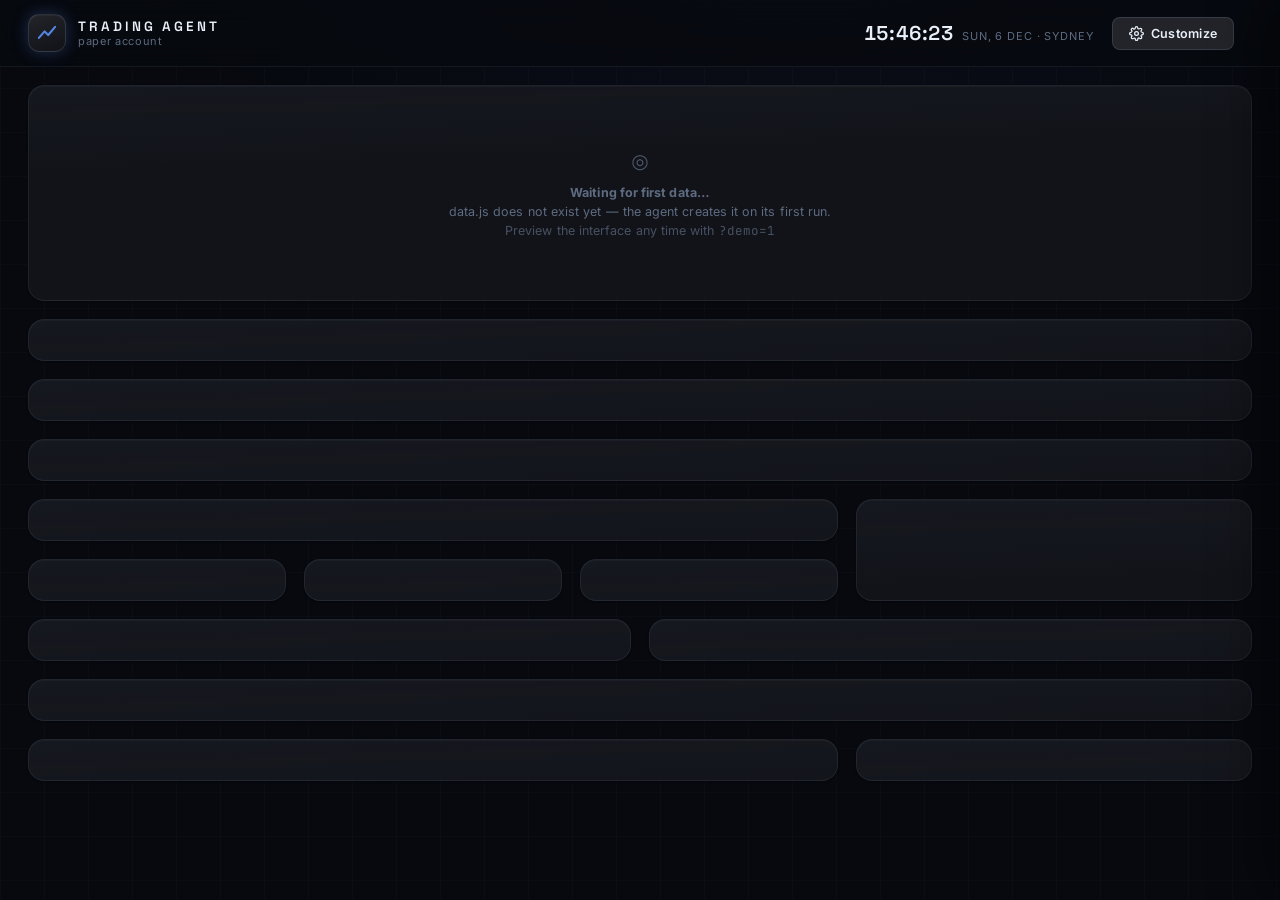
==== commit a44a1752: "Add Customize panel: theming, wallpaper, and glass panels Adds a Customize button (top-right, next t" ====
--- a/dashboard/dashboard.html
+++ b/dashboard/dashboard.html
@@ -13,7 +13,12 @@
 <link rel="icon" href="data:image/svg+xml,&lt;svg xmlns='http://www.w3.org/2000/svg' viewBox='0 0 32 32'&gt;&lt;rect width='32' height='32' rx='8' fill='%230E1219'/&gt;&lt;path d='M7 21 13 14l4 4 8-9' stroke='%235585E3' stroke-width='2.5' fill='none' stroke-linecap='round' stroke-linejoin='round'/&gt;&lt;/svg&gt;">
 </head>
 <body>
+<div class="wallpaper" id="wallpaper" aria-hidden="true" hidden>
+  <div class="wallpaper-img" id="wallpaperImg"></div>
+  <div class="wallpaper-dim" id="wallpaperDim"></div>
+</div>
 <div class="backdrop" aria-hidden="true"></div>
+<script src="js/theme.js"></script>
 
 <header class="topbar">
   <div class="brand">
@@ -32,6 +37,10 @@
     <span class="clock-time" id="clockTime">--:--:--</span>
     <span class="clock-zone" id="clockZone">Sydney</span>
   </div>
+  <button class="btn btn-customize" id="customizeBtn" type="button" aria-haspopup="dialog" aria-controls="customizePanel" title="Customize appearance">
+    <svg width="15" height="15" viewBox="0 0 24 24" fill="none" stroke="currentColor" stroke-width="2" stroke-linecap="round" stroke-linejoin="round"><circle cx="12" cy="12" r="3"/><path d="M19.4 15a1.65 1.65 0 0 0 .33 1.82l.06.06a2 2 0 1 1-2.83 2.83l-.06-.06a1.65 1.65 0 0 0-1.82-.33 1.65 1.65 0 0 0-1 1.51V21a2 2 0 0 1-4 0v-.09A1.65 1.65 0 0 0 9 19.4a1.65 1.65 0 0 0-1.82.33l-.06.06a2 2 0 1 1-2.83-2.83l.06-.06a1.65 1.65 0 0 0 .33-1.82 1.65 1.65 0 0 0-1.51-1H3a2 2 0 0 1 0-4h.09A1.65 1.65 0 0 0 4.6 9a1.65 1.65 0 0 0-.33-1.82l-.06-.06a2 2 0 1 1 2.83-2.83l.06.06a1.65 1.65 0 0 0 1.82.33H9a1.65 1.65 0 0 0 1-1.51V3a2 2 0 0 1 4 0v.09a1.65 1.65 0 0 0 1 1.51 1.65 1.65 0 0 0 1.82-.33l.06-.06a2 2 0 1 1 2.83 2.83l-.06.06a1.65 1.65 0 0 0-.33 1.82V9a1.65 1.65 0 0 0 1.51 1H21a2 2 0 0 1 0 4h-.09a1.65 1.65 0 0 0-1.51 1z"/></svg>
+    <span class="customize-label">Customize</span>
+  </button>
   <div id="wakeSlot"></div>
 </header>
 
@@ -75,9 +84,91 @@
 
 <div class="chart-tip" id="chartTip" role="tooltip" hidden></div>
 
+<div class="customize-overlay" id="customizeOverlay" hidden></div>
+<aside class="customize-panel" id="customizePanel" role="dialog" aria-modal="true" aria-label="Customize appearance" hidden>
+  <div class="cz-head">
+    <h2>Customize</h2>
+    <button class="cz-close" id="customizeClose" type="button" aria-label="Close">✕</button>
+  </div>
+  <div class="cz-body">
+
+    <section class="cz-section">
+      <h3>Background</h3>
+      <div class="cz-modes" id="czBgModes">
+        <button class="cz-mode" type="button" data-bg-mode="color">Color</button>
+        <button class="cz-mode" type="button" data-bg-mode="image">Image</button>
+      </div>
+
+      <div id="czBgColorGroup">
+        <div class="cz-row">
+          <div><div class="cz-label">Background colour</div></div>
+          <input type="color" class="cz-color-input" id="czBg">
+        </div>
+      </div>
+
+      <div id="czBgImageGroup" hidden>
+        <div class="cz-upload">
+          <div class="cz-thumb" id="czWallpaperThumb"></div>
+          <label class="cz-file-label">Upload image<input type="file" id="czWallpaperFile" accept="image/*"></label>
+          <button class="btn" id="czWallpaperClear" type="button">Remove</button>
+        </div>
+        <div class="cz-range-row">
+          <div class="cz-range-head"><span class="cz-label">Image blur</span><span class="cz-range-val" id="czWallpaperBlurVal"></span></div>
+          <input type="range" class="cz-range" id="czWallpaperBlur" min="0" max="30" step="1">
+        </div>
+        <div class="cz-range-row">
+          <div class="cz-range-head"><span class="cz-label">Dim overlay</span><span class="cz-range-val" id="czWallpaperDimVal"></span></div>
+          <input type="range" class="cz-range" id="czWallpaperDim" min="0" max="90" step="1">
+        </div>
+        <div class="cz-error" id="czWallpaperError" hidden></div>
+      </div>
+
+      <div class="cz-range-row" style="margin-top:14px">
+        <div class="cz-range-head"><span class="cz-label">Panel glass blur</span><span class="cz-range-val" id="czGlassBlurVal"></span></div>
+        <input type="range" class="cz-range" id="czGlassBlur" min="0" max="30" step="1">
+        <div class="cz-sub">Frosts the dashboard cards so a busy background doesn't interfere with reading.</div>
+      </div>
+      <div class="cz-range-row">
+        <div class="cz-range-head"><span class="cz-label">Panel opacity</span><span class="cz-range-val" id="czGlassOpacityVal"></span></div>
+        <input type="range" class="cz-range" id="czGlassOpacity" min="40" max="100" step="1">
+      </div>
+    </section>
+
+    <section class="cz-section">
+      <h3>Accent</h3>
+      <div class="cz-row">
+        <div class="cz-label">Accent colour</div>
+        <input type="color" class="cz-color-input" id="czAccent">
+      </div>
+      <div class="cz-range-row">
+        <div class="cz-range-head"><span class="cz-label">Glow strength</span><span class="cz-range-val" id="czGlowVal"></span></div>
+        <input type="range" class="cz-range" id="czGlow" min="0" max="200" step="5">
+      </div>
+    </section>
+
+    <section class="cz-section">
+      <h3>Profit &amp; loss</h3>
+      <div class="cz-row">
+        <div class="cz-label">Profit colour</div>
+        <input type="color" class="cz-color-input" id="czProfit">
+      </div>
+      <div class="cz-row">
+        <div class="cz-label">Loss colour</div>
+        <input type="color" class="cz-color-input" id="czLoss">
+      </div>
+      <div class="cz-note">Applied everywhere — every positive figure shares the profit colour, every negative figure shares the loss colour.</div>
+    </section>
+
+  </div>
+  <div class="cz-foot">
+    <button class="btn" id="czReset" type="button">Reset to defaults</button>
+  </div>
+</aside>
+
 <script src="js/util.js"></script>
 <script src="js/charts.js"></script>
 <script src="js/components.js"></script>
 <script src="js/app.js"></script>
+<script src="js/customize.js"></script>
 </body>
 </html>
--- a/dashboard/css/app.css
+++ b/dashboard/css/app.css
@@ -6,11 +6,11 @@
    ========================================================================== */
 
 :root {
-  /* surfaces */
+  /* surfaces — derived from --bg so a custom background keeps card hierarchy coherent */
   --bg:        #07090F;
-  --surface:   #0E1219;
-  --surface-2: #131A26;
-  --surface-3: #182130;
+  --surface:   color-mix(in srgb, var(--bg), white 4%);
+  --surface-2: color-mix(in srgb, var(--bg), white 8%);
+  --surface-3: color-mix(in srgb, var(--bg), white 11%);
   --line:      rgba(151, 168, 199, 0.10);
   --line-2:    rgba(151, 168, 199, 0.18);
 
@@ -19,16 +19,31 @@
   --ink-2: #9DA9BC;
   --ink-3: #5E6B80;
 
-  /* data / accent (validated set) */
+  /* data / accent — user-customizable via the Customize panel */
   --accent:  #5585E3;
   --gold:    #BC8A32;
   --violet:  #8377E0;
-  --up:      #27A874;
-  --down:    #DE4E56;
-  /* brighter steps reserved for text so P&L stays readable at small sizes */
-  --up-ink:   #3DD68C;
-  --down-ink: #F2646C;
+  /* profit/loss: one colour each, shared by every positive/negative surface */
+  --up:      #3DD68C;
+  --down:    #F2646C;
+  --up-ink:   var(--up);
+  --down-ink: var(--down);
   --warn-ink: #E5B567;
+
+  /* derived accent tints — CSS-only, never read via JS (safe to chain color-mix) */
+  --accent-bright:   color-mix(in srgb, var(--accent), white 38%);
+  --accent-brighter: color-mix(in srgb, var(--accent), white 58%);
+  --accent-light:    color-mix(in srgb, var(--accent), white 14%);
+  --accent-dark:     color-mix(in srgb, var(--accent), black 12%);
+
+  /* glow strength multiplier for accent-coloured glow effects (0 = off, 1 = default, 2 = max) */
+  --glow: 1;
+
+  /* wallpaper / glass panel controls, set by the Customize panel */
+  --wallpaper-blur: 8px;
+  --wallpaper-dim: 0.5;
+  --glass-blur: 0px;
+  --glass-opacity: 1;
 
   /* type */
   --font-ui:   "Inter", system-ui, -apple-system, "Segoe UI", sans-serif;
@@ -61,24 +76,39 @@
   min-height: 100vh;
 }
 
-::selection { background: rgba(85, 133, 227, 0.35); }
+::selection { background: color-mix(in srgb, var(--accent) 35%, transparent); }
+
+/* wallpaper layer — hidden until the Customize panel sets an image */
+.wallpaper {
+  position: fixed; inset: 0; z-index: -3; pointer-events: none;
+  overflow: hidden; background: var(--bg);
+}
+.wallpaper-img {
+  position: absolute; inset: -60px;
+  background-size: cover; background-position: center;
+  filter: blur(var(--wallpaper-blur));
+  transform: scale(1.06);
+}
+.wallpaper-dim { position: absolute; inset: 0; background: #000; opacity: var(--wallpaper-dim); }
 
 /* faint engineering grid + one restrained glow — the whole "set" of the page */
 .backdrop {
   position: fixed; inset: 0; z-index: -1; pointer-events: none;
   background-image:
-    radial-gradient(1100px 480px at 62% -12%, rgba(85, 133, 227, 0.07), transparent 65%),
+    radial-gradient(1100px 480px at 62% -12%, color-mix(in srgb, var(--accent) calc(7% * var(--glow)), transparent), transparent 65%),
     linear-gradient(rgba(151, 168, 199, 0.028) 1px, transparent 1px),
     linear-gradient(90deg, rgba(151, 168, 199, 0.028) 1px, transparent 1px);
   background-size: auto, 44px 44px, 44px 44px;
-}
+  transition: opacity var(--t-med) var(--ease);
+}
+body.has-wallpaper .backdrop { opacity: 0.45; }
 
 /* ---------------------------------------------------------------- topbar */
 .topbar {
   display: flex; align-items: center; gap: 18px;
   padding: 14px 28px;
   border-bottom: 1px solid var(--line);
-  background: rgba(7, 9, 15, 0.78);
+  background: color-mix(in srgb, var(--bg) 78%, transparent);
   backdrop-filter: blur(14px);
   position: sticky; top: 0; z-index: 50;
 }
@@ -89,7 +119,8 @@
   color: var(--accent);
   background: linear-gradient(160deg, var(--surface-3), var(--surface));
   border: 1px solid var(--line-2);
-  box-shadow: inset 0 1px 0 rgba(255, 255, 255, 0.04);
+  box-shadow: inset 0 1px 0 rgba(255, 255, 255, 0.04),
+    0 0 calc(16px * var(--glow)) color-mix(in srgb, var(--accent) calc(30% * var(--glow)), transparent);
 }
 .brand-text { display: flex; flex-direction: column; line-height: 1.15; }
 .brand-name {
@@ -130,16 +161,16 @@
   white-space: nowrap;
 }
 .pill .dot { width: 7px; height: 7px; border-radius: 50%; background: currentColor; flex: none; }
-.pill-live   { color: var(--up-ink);   border-color: rgba(39, 168, 116, 0.45); background: rgba(39, 168, 116, 0.10); }
+.pill-live   { color: var(--up-ink);   border-color: color-mix(in srgb, var(--up) 45%, transparent);   background: color-mix(in srgb, var(--up) 10%, transparent); }
 .pill-live .dot { animation: pulse-dot 2.2s var(--ease) infinite; }
-.pill-halt   { color: var(--down-ink); border-color: rgba(222, 78, 86, 0.45);  background: rgba(222, 78, 86, 0.10); }
+.pill-halt   { color: var(--down-ink); border-color: color-mix(in srgb, var(--down) 45%, transparent); background: color-mix(in srgb, var(--down) 10%, transparent); }
 .pill-warn   { color: var(--warn-ink); border-color: rgba(188, 138, 50, 0.45); background: rgba(188, 138, 50, 0.10); }
 .pill-idle   { color: var(--ink-3); }
-.pill-accent { color: #8FB0EF; border-color: rgba(85, 133, 227, 0.45); background: rgba(85, 133, 227, 0.10); }
+.pill-accent { color: var(--accent-bright); border-color: color-mix(in srgb, var(--accent) 45%, transparent); background: color-mix(in srgb, var(--accent) 10%, transparent); }
 
 @keyframes pulse-dot {
-  0%, 100% { box-shadow: 0 0 0 0 rgba(61, 214, 140, 0.45); }
-  55%      { box-shadow: 0 0 0 5px rgba(61, 214, 140, 0); }
+  0%, 100% { box-shadow: 0 0 0 0 color-mix(in srgb, var(--up) 45%, transparent); }
+  55%      { box-shadow: 0 0 0 5px color-mix(in srgb, var(--up) 0%, transparent); }
 }
 
 /* --------------------------------------------------------------- banners */
@@ -151,12 +182,14 @@
   padding: 11px 16px;
   font-weight: 550; font-size: 13px;
   border: 1px solid var(--line-2);
-  background: var(--surface-2);
+  background: color-mix(in srgb, var(--surface-2) calc(var(--glass-opacity) * 100%), transparent);
+  backdrop-filter: blur(var(--glass-blur));
+  -webkit-backdrop-filter: blur(var(--glass-blur));
   animation: reveal-up 420ms var(--ease) both;
 }
-.banner-halt    { border-color: rgba(222, 78, 86, 0.5);  background: rgba(222, 78, 86, 0.09);  color: var(--down-ink); }
+.banner-halt    { border-color: color-mix(in srgb, var(--down) 50%, transparent);  background: color-mix(in srgb, var(--down) 9%, transparent);  color: var(--down-ink); }
 .banner-asleep  { border-color: rgba(188, 138, 50, 0.5); background: rgba(188, 138, 50, 0.09); color: var(--warn-ink); }
-.banner-replay  { border-color: rgba(85, 133, 227, 0.5); background: rgba(85, 133, 227, 0.09); color: #8FB0EF; }
+.banner-replay  { border-color: color-mix(in srgb, var(--accent) 50%, transparent); background: color-mix(in srgb, var(--accent) 9%, transparent); color: var(--accent-bright); }
 .banner-holiday { color: var(--ink-2); }
 
 /* ------------------------------------------------------------------ grid */
@@ -202,12 +235,15 @@
 
 /* ------------------------------------------------------------------ card */
 .card {
-  background: linear-gradient(178deg, rgba(151, 168, 199, 0.035), rgba(151, 168, 199, 0) 90px), var(--surface);
+  background: linear-gradient(178deg, rgba(151, 168, 199, 0.035), rgba(151, 168, 199, 0) 90px),
+    color-mix(in srgb, var(--surface) calc(var(--glass-opacity) * 100%), transparent);
   border: 1px solid var(--line);
   border-radius: var(--r-lg);
   padding: var(--pad);
   box-shadow: inset 0 1px 0 rgba(255, 255, 255, 0.03), 0 1px 2px rgba(0, 0, 0, 0.35);
-  transition: border-color var(--t-fast) var(--ease), transform var(--t-fast) var(--ease);
+  backdrop-filter: blur(var(--glass-blur));
+  -webkit-backdrop-filter: blur(var(--glass-blur));
+  transition: border-color var(--t-fast) var(--ease), transform var(--t-fast) var(--ease), background var(--t-med) var(--ease);
   min-width: 0;
 }
 .card:hover { border-color: var(--line-2); }
@@ -225,6 +261,7 @@
   display: inline-block; width: 3px; height: 11px;
   background: var(--accent); border-radius: 2px;
   margin-right: 9px; vertical-align: -1px;
+  box-shadow: 0 0 calc(6px * var(--glow)) color-mix(in srgb, var(--accent) calc(70% * var(--glow)), transparent);
 }
 .card-head .spacer { flex: 1; }
 .card-note { font-size: 11.5px; color: var(--ink-3); }
@@ -320,13 +357,13 @@
   font: 600 10px var(--font-ui); letter-spacing: 0.12em;
   padding: 2px 8px; border-radius: 4px; align-self: center;
 }
-.side-long  { color: var(--up-ink);   background: rgba(39, 168, 116, 0.13); }
-.side-short { color: var(--down-ink); background: rgba(222, 78, 86, 0.13); }
+.side-long  { color: var(--up-ink);   background: color-mix(in srgb, var(--up) 13%, transparent); }
+.side-short { color: var(--down-ink); background: color-mix(in srgb, var(--down) 13%, transparent); }
 .pos-upl { font: 600 14px var(--font-mono); text-align: right; font-variant-numeric: tabular-nums; }
 .pos-meta { grid-column: 1 / -1; font: 500 11.5px var(--font-mono); color: var(--ink-3); }
 .pos-range { grid-column: 1 / -1; margin-top: 8px; }
 .range-bar { position: relative; height: 4px; border-radius: 99px;
-  background: linear-gradient(90deg, rgba(222, 78, 86, 0.55), var(--surface-3) 35%, var(--surface-3) 65%, rgba(39, 168, 116, 0.55)); }
+  background: linear-gradient(90deg, color-mix(in srgb, var(--down) 55%, transparent), var(--surface-3) 35%, var(--surface-3) 65%, color-mix(in srgb, var(--up) 55%, transparent)); }
 .range-bar .tick { position: absolute; top: -3px; width: 2px; height: 10px; border-radius: 1px; background: var(--ink-2); }
 .range-bar .cur  { position: absolute; top: -4.5px; width: 13px; height: 13px; border-radius: 50%;
   background: var(--ink); border: 3px solid var(--surface-2);
@@ -429,7 +466,7 @@
 /* shared floating tooltip */
 .chart-tip {
   position: fixed; z-index: 90; pointer-events: none;
-  background: rgba(19, 26, 38, 0.94);
+  background: color-mix(in srgb, var(--surface-2) 94%, transparent);
   border: 1px solid var(--line-2);
   border-radius: var(--r-md);
   padding: 10px 12px;
@@ -452,23 +489,24 @@
 /* ----------------------------------------------------------- agent card */
 .agent-head { display: flex; align-items: center; gap: 14px; margin-bottom: 12px; }
 .radar { position: relative; width: 52px; height: 52px; flex: none; }
-.radar .ring { position: absolute; border-radius: 50%; border: 1px solid rgba(85, 133, 227, 0.28); }
+.radar .ring { position: absolute; border-radius: 50%; border: 1px solid color-mix(in srgb, var(--accent) 28%, transparent); }
 .radar .r1 { inset: 0; }
-.radar .r2 { inset: 9px; border-color: rgba(85, 133, 227, 0.18); }
-.radar .r3 { inset: 18px; border-color: rgba(85, 133, 227, 0.14); }
+.radar .r2 { inset: 9px; border-color: color-mix(in srgb, var(--accent) 18%, transparent); }
+.radar .r3 { inset: 18px; border-color: color-mix(in srgb, var(--accent) 14%, transparent); }
 .radar .sweep {
   position: absolute; inset: 1px; border-radius: 50%;
-  background: conic-gradient(from 0deg, rgba(85, 133, 227, 0.4), rgba(85, 133, 227, 0.05) 55deg, transparent 80deg);
+  background: conic-gradient(from 0deg, color-mix(in srgb, var(--accent) calc(40% * var(--glow)), transparent), color-mix(in srgb, var(--accent) calc(5% * var(--glow)), transparent) 55deg, transparent 80deg);
   animation: radar-sweep 4.2s linear infinite;
 }
 .radar .core {
   position: absolute; left: 50%; top: 50%; width: 5px; height: 5px;
   transform: translate(-50%, -50%);
   border-radius: 50%; background: var(--accent);
+  box-shadow: 0 0 calc(8px * var(--glow)) color-mix(in srgb, var(--accent) calc(80% * var(--glow)), transparent);
 }
 .radar .blip {
   position: absolute; width: 4px; height: 4px; border-radius: 50%;
-  background: #8FB0EF; opacity: 0;
+  background: var(--accent-bright); opacity: 0;
   animation: blip 4.2s var(--ease) infinite;
 }
 @keyframes radar-sweep { to { transform: rotate(360deg); } }
@@ -513,27 +551,27 @@
 }
 .feed-text { grid-column: 1 / -1; font-size: 12.5px; color: var(--ink-2); line-height: 1.45; }
 .feed-item.sev-success { border-left-color: var(--up); }
-.feed-item.sev-success .feed-cat { color: var(--up-ink); background: rgba(39, 168, 116, 0.12); }
+.feed-item.sev-success .feed-cat { color: var(--up-ink); background: color-mix(in srgb, var(--up) 12%, transparent); }
 .feed-item.sev-danger  { border-left-color: var(--down); }
-.feed-item.sev-danger  .feed-cat { color: var(--down-ink); background: rgba(222, 78, 86, 0.12); }
+.feed-item.sev-danger  .feed-cat { color: var(--down-ink); background: color-mix(in srgb, var(--down) 12%, transparent); }
 .feed-item.sev-warn    { border-left-color: var(--gold); }
 .feed-item.sev-warn    .feed-cat { color: var(--warn-ink); background: rgba(188, 138, 50, 0.13); }
 .feed-item.sev-accent  { border-left-color: var(--accent); }
-.feed-item.sev-accent  .feed-cat { color: #8FB0EF; background: rgba(85, 133, 227, 0.12); }
+.feed-item.sev-accent  .feed-cat { color: var(--accent-bright); background: color-mix(in srgb, var(--accent) 12%, transparent); }
 
 /* ------------------------------------------------------------ suggestions */
 .budget-row { display: flex; align-items: center; gap: 12px; margin-bottom: 14px; }
 .budget-row .lbl { font-size: 11.5px; color: var(--ink-3); white-space: nowrap; }
 .meter { flex: 1; height: 5px; border-radius: 99px; background: var(--surface-3); overflow: hidden; }
-.meter > div { height: 100%; border-radius: 99px; background: linear-gradient(90deg, var(--accent), #8FB0EF);
+.meter > div { height: 100%; border-radius: 99px; background: linear-gradient(90deg, var(--accent), var(--accent-bright));
   transition: width 700ms var(--ease); }
 .budget-row .val { font: 600 11.5px var(--font-mono); color: var(--ink-2); }
 
 .sugg {
-  background: var(--surface-2); border: 1px solid rgba(85, 133, 227, 0.35);
+  background: var(--surface-2); border: 1px solid color-mix(in srgb, var(--accent) 35%, transparent);
   border-radius: var(--r-md); padding: 14px 16px; margin-bottom: 10px;
 }
-.sugg-param { font: 600 12.5px var(--font-mono); color: #8FB0EF; }
+.sugg-param { font: 600 12.5px var(--font-mono); color: var(--accent-bright); }
 .sugg-change { font: 500 12.5px var(--font-mono); color: var(--ink-2); }
 .sugg-change b { color: var(--ink); }
 .sugg-why { font-size: 12.5px; color: var(--ink-2); margin: 8px 0 4px; }
@@ -560,17 +598,19 @@
 .btn:active { transform: translateY(0); }
 .btn:disabled { opacity: 0.45; cursor: default; transform: none; }
 .btn-primary {
-  background: linear-gradient(180deg, #5F8FE9, #4877D6);
-  border-color: rgba(143, 176, 239, 0.5); color: #fff;
-  box-shadow: 0 2px 12px rgba(85, 133, 227, 0.25);
-}
-.btn-primary:hover { box-shadow: 0 4px 18px rgba(85, 133, 227, 0.4); }
-.btn-approve { background: rgba(39, 168, 116, 0.16); border-color: rgba(39, 168, 116, 0.5); color: var(--up-ink); }
-.btn-approve:hover { background: rgba(39, 168, 116, 0.26); }
-.btn-reject { background: transparent; border-color: rgba(222, 78, 86, 0.45); color: var(--down-ink); }
-.btn-reject:hover { background: rgba(222, 78, 86, 0.12); }
+  background: linear-gradient(180deg, var(--accent-light), var(--accent-dark));
+  border-color: color-mix(in srgb, var(--accent-bright) 50%, transparent); color: #fff;
+  box-shadow: 0 2px calc(12px * var(--glow)) color-mix(in srgb, var(--accent) calc(25% * var(--glow)), transparent);
+}
+.btn-primary:hover { box-shadow: 0 4px calc(18px * var(--glow)) color-mix(in srgb, var(--accent) calc(40% * var(--glow)), transparent); }
+.btn-approve { background: color-mix(in srgb, var(--up) 16%, transparent); border-color: color-mix(in srgb, var(--up) 50%, transparent); color: var(--up-ink); }
+.btn-approve:hover { background: color-mix(in srgb, var(--up) 26%, transparent); }
+.btn-reject { background: transparent; border-color: color-mix(in srgb, var(--down) 45%, transparent); color: var(--down-ink); }
+.btn-reject:hover { background: color-mix(in srgb, var(--down) 12%, transparent); }
 .btn-wake { background: rgba(188, 138, 50, 0.16); border-color: rgba(188, 138, 50, 0.55); color: var(--warn-ink); }
 .btn-wake:hover { background: rgba(188, 138, 50, 0.28); }
+.btn-customize { display: inline-flex; align-items: center; gap: 7px; }
+.btn-customize svg { display: block; }
 
 select {
   background: var(--surface-2); color: var(--ink);
@@ -579,7 +619,7 @@
   cursor: pointer;
 }
 select:focus-visible, .btn:focus-visible, .asset-tab:focus-visible, .chart-tab:focus-visible, .chip:focus-visible {
-  outline: 2px solid rgba(85, 133, 227, 0.7); outline-offset: 2px;
+  outline: 2px solid color-mix(in srgb, var(--accent) 70%, transparent); outline-offset: 2px;
 }
 
 /* ------------------------------------------------------------------ intel */
@@ -594,7 +634,7 @@
   font: 600 9.5px var(--font-ui); letter-spacing: 0.1em; text-transform: uppercase;
   padding: 2.5px 8px; border-radius: 4px; flex: none;
 }
-.impact-high    { color: var(--down-ink); background: rgba(222, 78, 86, 0.12); }
+.impact-high    { color: var(--down-ink); background: color-mix(in srgb, var(--down) 12%, transparent); }
 .impact-medium  { color: var(--warn-ink); background: rgba(188, 138, 50, 0.13); }
 .impact-low, .impact-holiday { color: var(--ink-3); background: var(--surface-3); }
 .event-row .when { margin-left: auto; font: 500 11px var(--font-mono); color: var(--ink-3); white-space: nowrap; }
@@ -616,8 +656,8 @@
 }
 .chip:hover { border-color: rgba(151, 168, 199, 0.4); color: var(--ink); }
 .chip.sel {
-  background: rgba(85, 133, 227, 0.14); border-color: rgba(85, 133, 227, 0.55);
-  color: #A9C3F2; font-weight: 600;
+  background: color-mix(in srgb, var(--accent) 14%, transparent); border-color: color-mix(in srgb, var(--accent) 55%, transparent);
+  color: var(--accent-brighter); font-weight: 600;
 }
 .lab-controls { display: flex; align-items: center; gap: 14px; flex-wrap: wrap; margin-bottom: 6px; }
 .lab-controls label { font-size: 12px; color: var(--ink-3); display: flex; align-items: center; gap: 8px; }
@@ -632,7 +672,7 @@
 .bt-canvas { height: 220px; }
 .bt-canvas-sm { height: 160px; }
 .bt-note { font-size: 11.5px; color: var(--ink-3); margin-top: 8px; }
-.bt-link { color: #8FB0EF; text-decoration: none; cursor: pointer; }
+.bt-link { color: var(--accent-bright); text-decoration: none; cursor: pointer; }
 .bt-link:hover { text-decoration: underline; }
 
 /* ----------------------------------------------------------------- table */
@@ -655,8 +695,8 @@
   font: 600 11px var(--font-mono);
   padding: 2.5px 8px; border-radius: 5px;
 }
-.r-chip.pos { color: var(--up-ink); background: rgba(39, 168, 116, 0.12); }
-.r-chip.neg { color: var(--down-ink); background: rgba(222, 78, 86, 0.12); }
+.r-chip.pos { color: var(--up-ink); background: color-mix(in srgb, var(--up) 12%, transparent); }
+.r-chip.neg { color: var(--down-ink); background: color-mix(in srgb, var(--down) 12%, transparent); }
 .r-chip.flat { color: var(--ink-2); background: var(--surface-3); }
 tr.detail-row td {
   background: var(--surface-2); padding: 0;
@@ -695,3 +735,141 @@
 @media (prefers-reduced-motion: reduce) {
   *, *::before, *::after { animation-duration: 0.001s !important; transition-duration: 0.001s !important; }
 }
+
+/* ------------------------------------------------------------- customize */
+.customize-overlay {
+  position: fixed; inset: 0; z-index: 190;
+  background: rgba(2, 3, 6, 0.55);
+  opacity: 0; pointer-events: none;
+  transition: opacity var(--t-med) var(--ease);
+}
+.customize-overlay.open { opacity: 1; pointer-events: auto; }
+
+.customize-panel {
+  position: fixed; top: 0; right: 0; bottom: 0; z-index: 191;
+  width: 380px; max-width: 92vw;
+  display: flex; flex-direction: column;
+  background: var(--surface);
+  border-left: 1px solid var(--line-2);
+  box-shadow: -18px 0 50px rgba(0, 0, 0, 0.45);
+  transform: translateX(100%);
+  transition: transform var(--t-med) var(--ease);
+}
+.customize-panel.open { transform: translateX(0); }
+
+.cz-head {
+  display: flex; align-items: center; justify-content: space-between;
+  padding: 18px 20px; border-bottom: 1px solid var(--line);
+  flex: none;
+}
+.cz-head h2 {
+  font: 600 13px var(--font-disp); letter-spacing: 0.1em; text-transform: uppercase;
+  color: var(--ink);
+}
+.cz-close {
+  border: 0; background: var(--surface-3); color: var(--ink-2);
+  width: 28px; height: 28px; border-radius: 8px; cursor: pointer;
+  font-size: 13px; line-height: 1;
+  transition: color var(--t-fast), background var(--t-fast);
+}
+.cz-close:hover { color: var(--ink); background: var(--surface-2); }
+
+.cz-body { flex: 1; overflow-y: auto; padding: 4px 20px 20px; }
+.cz-section { padding: 18px 0; border-bottom: 1px solid var(--line); }
+.cz-section:last-child { border-bottom: 0; }
+.cz-section h3 {
+  font: 600 10.5px var(--font-ui); letter-spacing: 0.14em; text-transform: uppercase;
+  color: var(--ink-3); margin-bottom: 14px;
+  display: flex; align-items: center; gap: 8px;
+}
+.cz-section h3::after { content: ""; flex: 1; height: 1px; background: var(--line); }
+
+.cz-row {
+  display: flex; align-items: center; justify-content: space-between;
+  gap: 12px; margin-bottom: 14px;
+}
+.cz-row:last-child { margin-bottom: 0; }
+.cz-row .cz-label { font-size: 12.5px; color: var(--ink-2); }
+.cz-row .cz-sub { font-size: 11px; color: var(--ink-3); margin-top: 2px; }
+.cz-note { font-size: 11px; color: var(--ink-3); line-height: 1.5; margin-top: 8px; }
+
+.cz-modes { display: flex; gap: 6px; margin-bottom: 14px; }
+.cz-mode {
+  flex: 1; text-align: center;
+  border: 1px solid var(--line-2); background: var(--surface-2); color: var(--ink-2);
+  font: 600 11.5px var(--font-ui); letter-spacing: 0.02em;
+  padding: 8px 10px; border-radius: 8px; cursor: pointer;
+  transition: all var(--t-fast) var(--ease);
+}
+.cz-mode:hover { color: var(--ink); }
+.cz-mode.active {
+  background: color-mix(in srgb, var(--accent) 14%, transparent);
+  border-color: color-mix(in srgb, var(--accent) 55%, transparent);
+  color: var(--accent-brighter); font-weight: 700;
+}
+
+.cz-color-input {
+  -webkit-appearance: none; appearance: none;
+  width: 36px; height: 28px; padding: 0; border-radius: 7px;
+  border: 1px solid var(--line-2); background: var(--surface-2);
+  cursor: pointer; flex: none;
+}
+.cz-color-input::-webkit-color-swatch-wrapper { padding: 3px; }
+.cz-color-input::-webkit-color-swatch { border-radius: 4px; border: none; }
+.cz-color-input::-moz-color-swatch { border-radius: 4px; border: none; }
+
+.cz-range {
+  -webkit-appearance: none; appearance: none;
+  width: 100%; height: 4px; border-radius: 99px;
+  background: var(--surface-3); outline: none;
+}
+.cz-range::-webkit-slider-thumb {
+  -webkit-appearance: none; appearance: none;
+  width: 15px; height: 15px; border-radius: 50%;
+  background: var(--accent); cursor: pointer;
+  border: 2px solid var(--surface);
+  box-shadow: 0 0 0 1px color-mix(in srgb, var(--accent) 60%, transparent);
+}
+.cz-range::-moz-range-thumb {
+  width: 15px; height: 15px; border-radius: 50%; border: 2px solid var(--surface);
+  background: var(--accent); cursor: pointer;
+}
+.cz-range-row { display: flex; flex-direction: column; gap: 8px; margin-bottom: 14px; }
+.cz-range-row:last-child { margin-bottom: 0; }
+.cz-range-head { display: flex; align-items: center; justify-content: space-between; }
+.cz-range-val { font: 500 11px var(--font-mono); color: var(--ink-3); }
+
+.cz-upload {
+  display: flex; align-items: center; gap: 10px; margin-bottom: 14px; flex-wrap: wrap;
+}
+.cz-thumb {
+  width: 52px; height: 38px; border-radius: 6px; flex: none;
+  background: var(--surface-3) center / cover no-repeat;
+  border: 1px solid var(--line-2);
+}
+.cz-file-label {
+  font: 600 12px var(--font-ui); color: var(--ink);
+  background: var(--surface-3); border: 1px solid var(--line-2);
+  padding: 7px 13px; border-radius: 8px; cursor: pointer;
+  transition: border-color var(--t-fast);
+}
+.cz-file-label:hover { border-color: var(--line-2); }
+.cz-file-label input[type="file"] { display: none; }
+
+.cz-swatches { display: flex; gap: 8px; flex-wrap: wrap; margin-bottom: 14px; }
+.cz-swatch {
+  width: 24px; height: 24px; border-radius: 50%;
+  border: 2px solid var(--surface); box-shadow: 0 0 0 1px var(--line-2);
+  cursor: pointer; flex: none; padding: 0;
+}
+.cz-swatch:hover { box-shadow: 0 0 0 1px var(--ink-3); }
+.cz-swatch.active { box-shadow: 0 0 0 2px var(--ink); }
+
+.cz-error { font-size: 11.5px; color: var(--down-ink); margin-top: 8px; }
+
+.cz-foot { flex: none; padding: 14px 20px; border-top: 1px solid var(--line); display: flex; gap: 10px; }
+.cz-foot .btn { flex: 1; }
+
+@media (max-width: 520px) {
+  .customize-panel { width: 100vw; }
+}
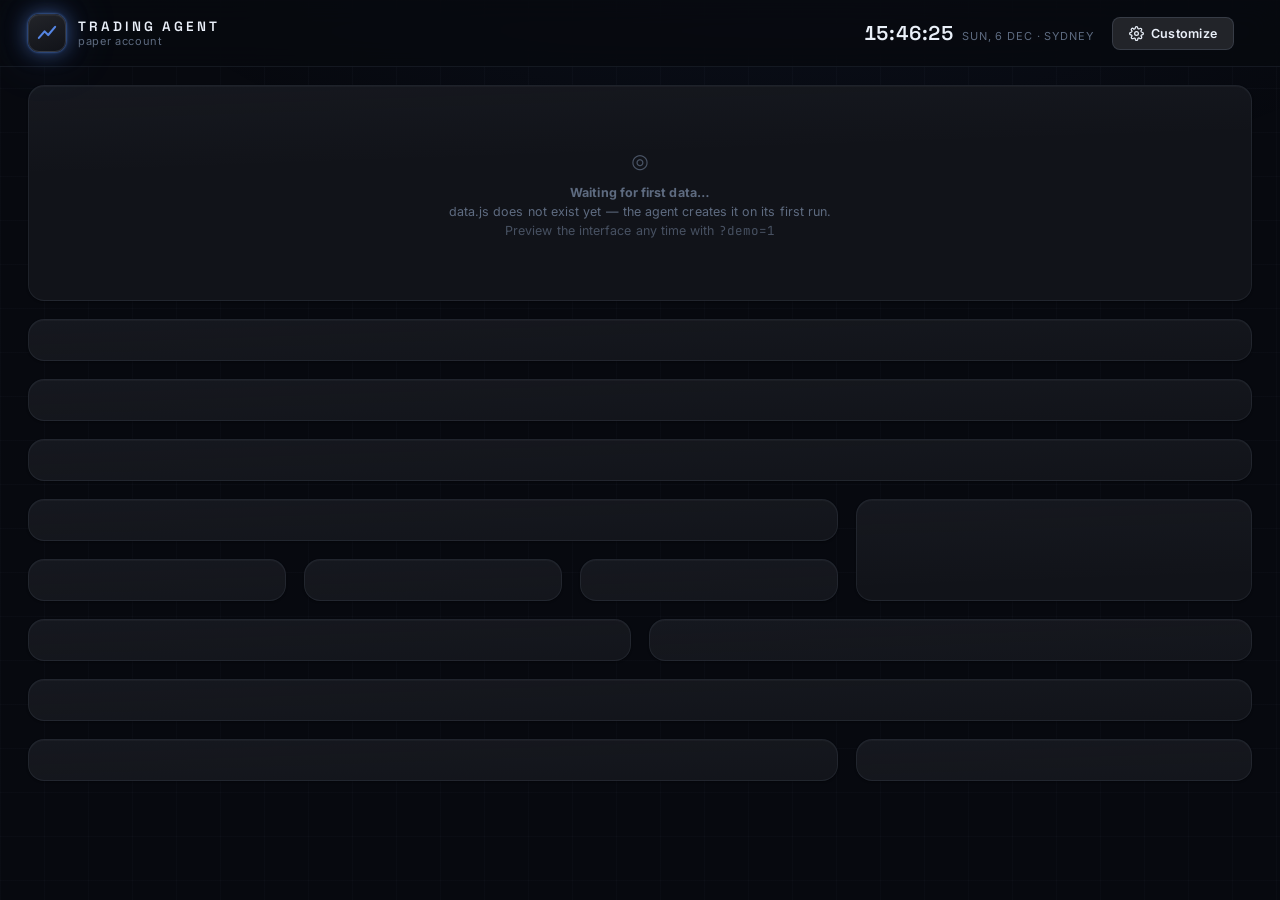
==== commit 2775fea9: "Layer the accent glow, isolate Monte Carlo band color, add hex entry Glow now stacks three box-shado" ====
--- a/dashboard/dashboard.html
+++ b/dashboard/dashboard.html
@@ -102,7 +102,10 @@
       <div id="czBgColorGroup">
         <div class="cz-row">
           <div><div class="cz-label">Background colour</div></div>
-          <input type="color" class="cz-color-input" id="czBg">
+          <div class="cz-color-group">
+            <input type="color" class="cz-color-input" id="czBg">
+            <label class="cz-hex"><span>#</span><input type="text" class="cz-hex-input" id="czBgHex" maxlength="6" spellcheck="false" autocomplete="off" placeholder="07090F" aria-label="Background colour hex code"></label>
+          </div>
         </div>
       </div>
 
@@ -138,11 +141,15 @@
       <h3>Accent</h3>
       <div class="cz-row">
         <div class="cz-label">Accent colour</div>
-        <input type="color" class="cz-color-input" id="czAccent">
+        <div class="cz-color-group">
+          <input type="color" class="cz-color-input" id="czAccent">
+          <label class="cz-hex"><span>#</span><input type="text" class="cz-hex-input" id="czAccentHex" maxlength="6" spellcheck="false" autocomplete="off" placeholder="5585E3" aria-label="Accent colour hex code"></label>
+        </div>
       </div>
       <div class="cz-range-row">
         <div class="cz-range-head"><span class="cz-label">Glow strength</span><span class="cz-range-val" id="czGlowVal"></span></div>
         <input type="range" class="cz-range" id="czGlow" min="0" max="200" step="5">
+        <div class="cz-sub">Brightest at the edge of each element, radiating outward — 0% turns it off, 200% is the most intense.</div>
       </div>
     </section>
 
@@ -150,13 +157,31 @@
       <h3>Profit &amp; loss</h3>
       <div class="cz-row">
         <div class="cz-label">Profit colour</div>
-        <input type="color" class="cz-color-input" id="czProfit">
+        <div class="cz-color-group">
+          <input type="color" class="cz-color-input" id="czProfit">
+          <label class="cz-hex"><span>#</span><input type="text" class="cz-hex-input" id="czProfitHex" maxlength="6" spellcheck="false" autocomplete="off" placeholder="3DD68C" aria-label="Profit colour hex code"></label>
+        </div>
       </div>
       <div class="cz-row">
         <div class="cz-label">Loss colour</div>
-        <input type="color" class="cz-color-input" id="czLoss">
+        <div class="cz-color-group">
+          <input type="color" class="cz-color-input" id="czLoss">
+          <label class="cz-hex"><span>#</span><input type="text" class="cz-hex-input" id="czLossHex" maxlength="6" spellcheck="false" autocomplete="off" placeholder="F2646C" aria-label="Loss colour hex code"></label>
+        </div>
       </div>
       <div class="cz-note">Applied everywhere — every positive figure shares the profit colour, every negative figure shares the loss colour.</div>
+    </section>
+
+    <section class="cz-section">
+      <h3>Monte Carlo</h3>
+      <div class="cz-row">
+        <div class="cz-label">Simulation band colour</div>
+        <div class="cz-color-group">
+          <input type="color" class="cz-color-input" id="czMcBand">
+          <label class="cz-hex"><span>#</span><input type="text" class="cz-hex-input" id="czMcBandHex" maxlength="6" spellcheck="false" autocomplete="off" placeholder="5585E3" aria-label="Monte Carlo band colour hex code"></label>
+        </div>
+      </div>
+      <div class="cz-note">Colours the Backtest Lab's Monte Carlo luck envelope (the shaded 5–95% / 25–75% bands) independent of the accent colour. The median line stays gold.</div>
     </section>
 
   </div>
--- a/dashboard/css/app.css
+++ b/dashboard/css/app.css
@@ -38,6 +38,13 @@
 
   /* glow strength multiplier for accent-coloured glow effects (0 = off, 1 = default, 2 = max) */
   --glow: 1;
+  /* layered glow radii — near = bright at the core/edge, mid = spread, far = soft radiate outward.
+     Every glow box-shadow stacks these three so intensity reads as radiating from the source,
+     not a flat blur. Alpha (not radius) carries the 0 = off behaviour, so the additive floors here
+     stay inert at --glow:0. */
+  --glow-near: calc(1px + 1.5px * var(--glow));
+  --glow-mid:  calc(9px + 11px * var(--glow));
+  --glow-far:  calc(26px + 30px * var(--glow));
 
   /* wallpaper / glass panel controls, set by the Customize panel */
   --wallpaper-blur: 8px;
@@ -120,7 +127,9 @@
   background: linear-gradient(160deg, var(--surface-3), var(--surface));
   border: 1px solid var(--line-2);
   box-shadow: inset 0 1px 0 rgba(255, 255, 255, 0.04),
-    0 0 calc(16px * var(--glow)) color-mix(in srgb, var(--accent) calc(30% * var(--glow)), transparent);
+    0 0 var(--glow-near) color-mix(in srgb, var(--accent) calc(95% * var(--glow)), transparent),
+    0 0 var(--glow-mid)  color-mix(in srgb, var(--accent) calc(55% * var(--glow)), transparent),
+    0 0 var(--glow-far)  color-mix(in srgb, var(--accent) calc(24% * var(--glow)), transparent);
 }
 .brand-text { display: flex; flex-direction: column; line-height: 1.15; }
 .brand-name {
@@ -261,7 +270,8 @@
   display: inline-block; width: 3px; height: 11px;
   background: var(--accent); border-radius: 2px;
   margin-right: 9px; vertical-align: -1px;
-  box-shadow: 0 0 calc(6px * var(--glow)) color-mix(in srgb, var(--accent) calc(70% * var(--glow)), transparent);
+  box-shadow: 0 0 var(--glow-near) color-mix(in srgb, var(--accent) calc(100% * var(--glow)), transparent),
+    0 0 calc(var(--glow-mid) * 0.7) color-mix(in srgb, var(--accent) calc(60% * var(--glow)), transparent);
 }
 .card-head .spacer { flex: 1; }
 .card-note { font-size: 11.5px; color: var(--ink-3); }
@@ -340,8 +350,15 @@
 .streak.down .streak-n { color: var(--down-ink); }
 .streak.flat .streak-n { color: var(--ink-2); }
 @keyframes streak-breathe {
-  0%, 100% { box-shadow: 0 0 0 0 var(--halo, transparent); opacity: 0.9; }
-  50%      { box-shadow: 0 0 22px 2px var(--halo, transparent); opacity: 1; }
+  0%, 100% {
+    box-shadow: 0 0 0 0 var(--halo, transparent), 0 0 0 0 var(--halo, transparent);
+    opacity: 0.9;
+  }
+  50% {
+    box-shadow: 0 0 calc(5px * var(--glow)) calc(1px * var(--glow)) var(--halo, transparent),
+      0 0 calc(28px * var(--glow)) calc(3px * var(--glow)) var(--halo, transparent);
+    opacity: 1;
+  }
 }
 
 /* ------------------------------------------------------------- positions */
@@ -502,7 +519,9 @@
   position: absolute; left: 50%; top: 50%; width: 5px; height: 5px;
   transform: translate(-50%, -50%);
   border-radius: 50%; background: var(--accent);
-  box-shadow: 0 0 calc(8px * var(--glow)) color-mix(in srgb, var(--accent) calc(80% * var(--glow)), transparent);
+  box-shadow: 0 0 var(--glow-near) color-mix(in srgb, var(--accent) calc(100% * var(--glow)), transparent),
+    0 0 var(--glow-mid) color-mix(in srgb, var(--accent) calc(70% * var(--glow)), transparent),
+    0 0 var(--glow-far) color-mix(in srgb, var(--accent) calc(32% * var(--glow)), transparent);
 }
 .radar .blip {
   position: absolute; width: 4px; height: 4px; border-radius: 50%;
@@ -600,9 +619,15 @@
 .btn-primary {
   background: linear-gradient(180deg, var(--accent-light), var(--accent-dark));
   border-color: color-mix(in srgb, var(--accent-bright) 50%, transparent); color: #fff;
-  box-shadow: 0 2px calc(12px * var(--glow)) color-mix(in srgb, var(--accent) calc(25% * var(--glow)), transparent);
-}
-.btn-primary:hover { box-shadow: 0 4px calc(18px * var(--glow)) color-mix(in srgb, var(--accent) calc(40% * var(--glow)), transparent); }
+  box-shadow: 0 0 var(--glow-near) color-mix(in srgb, var(--accent) calc(85% * var(--glow)), transparent),
+    0 2px var(--glow-mid) color-mix(in srgb, var(--accent) calc(45% * var(--glow)), transparent),
+    0 4px var(--glow-far) color-mix(in srgb, var(--accent) calc(18% * var(--glow)), transparent);
+}
+.btn-primary:hover {
+  box-shadow: 0 0 var(--glow-near) color-mix(in srgb, var(--accent) calc(100% * var(--glow)), transparent),
+    0 2px var(--glow-mid) color-mix(in srgb, var(--accent) calc(65% * var(--glow)), transparent),
+    0 6px var(--glow-far) color-mix(in srgb, var(--accent) calc(28% * var(--glow)), transparent);
+}
 .btn-approve { background: color-mix(in srgb, var(--up) 16%, transparent); border-color: color-mix(in srgb, var(--up) 50%, transparent); color: var(--up-ink); }
 .btn-approve:hover { background: color-mix(in srgb, var(--up) 26%, transparent); }
 .btn-reject { background: transparent; border-color: color-mix(in srgb, var(--down) 45%, transparent); color: var(--down-ink); }
@@ -756,6 +781,7 @@
   transition: transform var(--t-med) var(--ease);
 }
 .customize-panel.open { transform: translateX(0); }
+.customize-panel[hidden] { display: none; }
 
 .cz-head {
   display: flex; align-items: center; justify-content: space-between;
@@ -818,6 +844,23 @@
 .cz-color-input::-webkit-color-swatch { border-radius: 4px; border: none; }
 .cz-color-input::-moz-color-swatch { border-radius: 4px; border: none; }
 
+.cz-color-group { display: flex; align-items: center; gap: 8px; flex: none; }
+.cz-hex {
+  display: flex; align-items: center; gap: 2px;
+  background: var(--surface-2); border: 1px solid var(--line-2); border-radius: 7px;
+  padding: 0 9px; height: 28px;
+  transition: border-color var(--t-fast) var(--ease);
+}
+.cz-hex:focus-within { border-color: color-mix(in srgb, var(--accent) 55%, transparent); }
+.cz-hex span { font: 500 12px var(--font-mono); color: var(--ink-3); }
+.cz-hex-input {
+  width: 62px; border: 0; background: transparent; outline: none; padding: 0;
+  font: 500 12px var(--font-mono); letter-spacing: 0.03em; text-transform: uppercase;
+  color: var(--ink);
+}
+.cz-hex-input::placeholder { color: var(--ink-3); text-transform: none; }
+.cz-hex-input.invalid { color: var(--down-ink); }
+
 .cz-range {
   -webkit-appearance: none; appearance: none;
   width: 100%; height: 4px; border-radius: 99px;
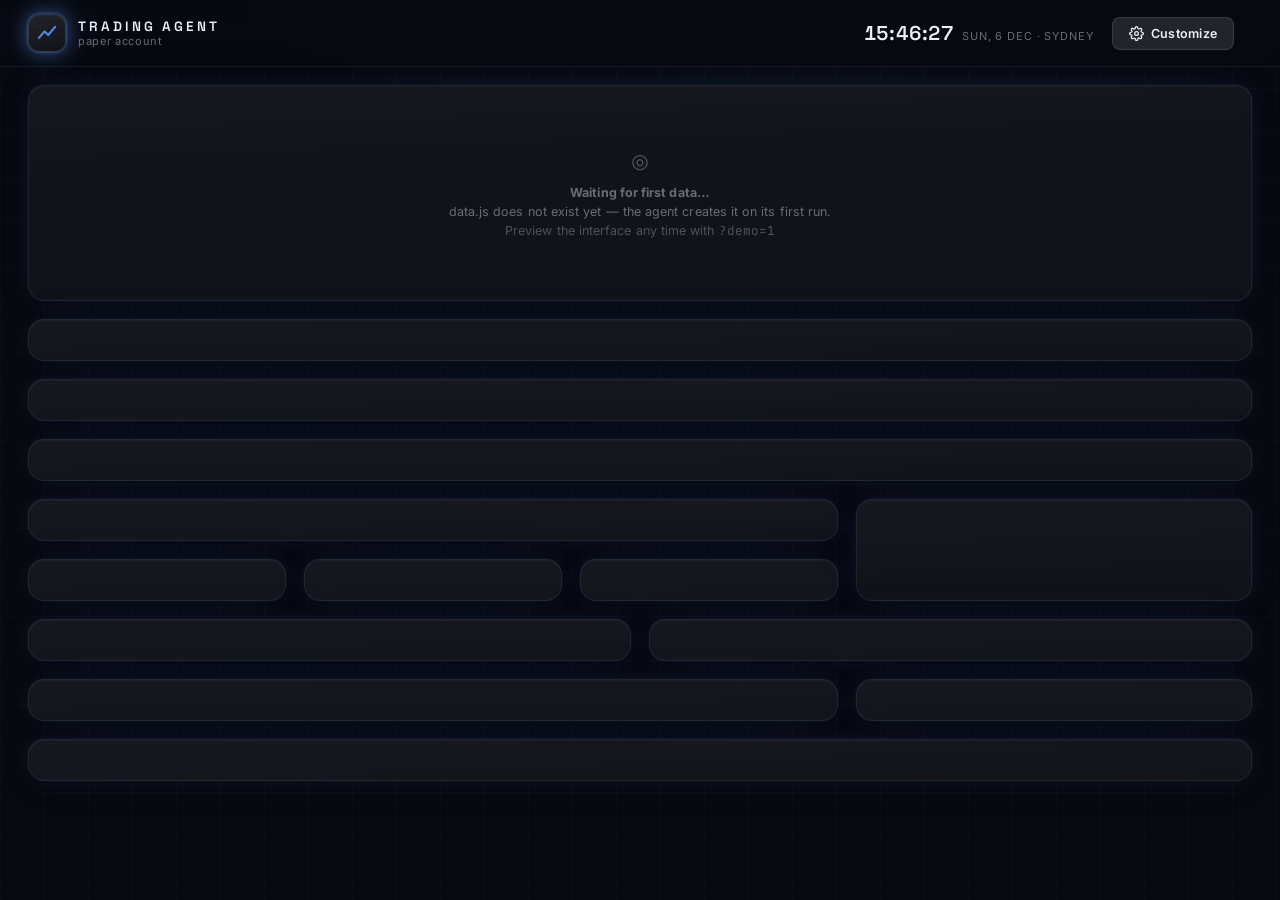
==== commit 9ec535c9: "Add panel border glow, backtest run deletion, reordered lab, and text colour customization - .card p" ====
--- a/dashboard/dashboard.html
+++ b/dashboard/dashboard.html
@@ -72,12 +72,12 @@
   <section class="card reveal span-6" id="suggest" aria-label="Suggestions and refinements"></section>
   <section class="card reveal span-6" id="intel" aria-label="News and headlines"></section>
 
-  <!-- Row: backtest lab -->
-  <section class="card reveal span-12" id="lab" aria-label="Backtest lab"></section>
-
   <!-- Row: archive + lessons -->
   <section class="card reveal span-8" id="archive" aria-label="Trade archive"></section>
   <section class="card reveal span-4" id="lessons" aria-label="Lessons learned"></section>
+
+  <!-- Row: backtest lab -->
+  <section class="card reveal span-12" id="lab" aria-label="Backtest lab"></section>
 </main>
 
 <footer class="footer" id="footer"></footer>
@@ -154,6 +154,18 @@
     </section>
 
     <section class="cz-section">
+      <h3>Text</h3>
+      <div class="cz-row">
+        <div class="cz-label">Text colour</div>
+        <div class="cz-color-group">
+          <input type="color" class="cz-color-input" id="czText">
+          <label class="cz-hex"><span>#</span><input type="text" class="cz-hex-input" id="czTextHex" maxlength="6" spellcheck="false" autocomplete="off" placeholder="EAF0F9" aria-label="Text colour hex code"></label>
+        </div>
+      </div>
+      <div class="cz-note">Applies to every neutral label and value. Secondary and dimmed/inactive text automatically shade darker from this colour so the hierarchy stays readable. Profit and loss figures keep their own colours below.</div>
+    </section>
+
+    <section class="cz-section">
       <h3>Profit &amp; loss</h3>
       <div class="cz-row">
         <div class="cz-label">Profit colour</div>
--- a/dashboard/css/app.css
+++ b/dashboard/css/app.css
@@ -14,7 +14,9 @@
   --line:      rgba(151, 168, 199, 0.10);
   --line-2:    rgba(151, 168, 199, 0.18);
 
-  /* ink */
+  /* ink — user-customizable via the Customize panel; --ink-2/--ink-3 are
+     shaded from --ink toward --bg by theme.js (kept as flat hex, not
+     color-mix(), since charts.js hex-parses them for canvas rendering) */
   --ink:   #EAF0F9;
   --ink-2: #9DA9BC;
   --ink-3: #5E6B80;
@@ -249,13 +251,22 @@
   border: 1px solid var(--line);
   border-radius: var(--r-lg);
   padding: var(--pad);
-  box-shadow: inset 0 1px 0 rgba(255, 255, 255, 0.03), 0 1px 2px rgba(0, 0, 0, 0.35);
+  box-shadow: inset 0 1px 0 rgba(255, 255, 255, 0.03), 0 1px 2px rgba(0, 0, 0, 0.35),
+    0 0 var(--glow-near) color-mix(in srgb, var(--accent) calc(16% * var(--glow)), transparent),
+    0 0 var(--glow-mid)  color-mix(in srgb, var(--accent) calc(9% * var(--glow)), transparent),
+    0 0 var(--glow-far)  color-mix(in srgb, var(--accent) calc(4% * var(--glow)), transparent);
   backdrop-filter: blur(var(--glass-blur));
   -webkit-backdrop-filter: blur(var(--glass-blur));
-  transition: border-color var(--t-fast) var(--ease), transform var(--t-fast) var(--ease), background var(--t-med) var(--ease);
+  transition: border-color var(--t-fast) var(--ease), transform var(--t-fast) var(--ease), background var(--t-med) var(--ease), box-shadow var(--t-fast) var(--ease);
   min-width: 0;
 }
-.card:hover { border-color: var(--line-2); }
+.card:hover {
+  border-color: var(--line-2);
+  box-shadow: inset 0 1px 0 rgba(255, 255, 255, 0.03), 0 1px 2px rgba(0, 0, 0, 0.35),
+    0 0 var(--glow-near) color-mix(in srgb, var(--accent) calc(26% * var(--glow)), transparent),
+    0 0 var(--glow-mid)  color-mix(in srgb, var(--accent) calc(15% * var(--glow)), transparent),
+    0 0 var(--glow-far)  color-mix(in srgb, var(--accent) calc(6% * var(--glow)), transparent);
+}
 
 .card-head {
   display: flex; align-items: center; gap: 12px;
@@ -604,6 +615,27 @@
 .hist-item:last-child { border-bottom: 0; }
 .hist-item .mono { font: 500 11.5px var(--font-mono); }
 .hist-item .when { color: var(--ink-3); font-size: 11px; white-space: nowrap; }
+
+/* backtest run history — reserves a left gutter for a hover-reveal delete button */
+.bt-hist-item { position: relative; padding-left: 26px; }
+.hist-del {
+  position: absolute; left: 0; top: 50%;
+  width: 20px; height: 20px; padding: 0;
+  display: grid; place-items: center;
+  border: 1px solid transparent; border-radius: 6px; background: transparent;
+  color: var(--ink-3); cursor: pointer;
+  opacity: 0; pointer-events: none;
+  transform: translateY(-50%) translateX(6px);
+  transition: opacity var(--t-fast) var(--ease), transform var(--t-fast) var(--ease),
+    background var(--t-fast), color var(--t-fast), border-color var(--t-fast);
+}
+.hist-del svg { display: block; }
+.bt-hist-item:hover .hist-del { opacity: 1; pointer-events: auto; transform: translateY(-50%) translateX(0); }
+.hist-del:hover {
+  background: color-mix(in srgb, var(--down) 16%, transparent);
+  border-color: color-mix(in srgb, var(--down) 45%, transparent);
+  color: var(--down-ink);
+}
 
 /* --------------------------------------------------------------- buttons */
 .btn {
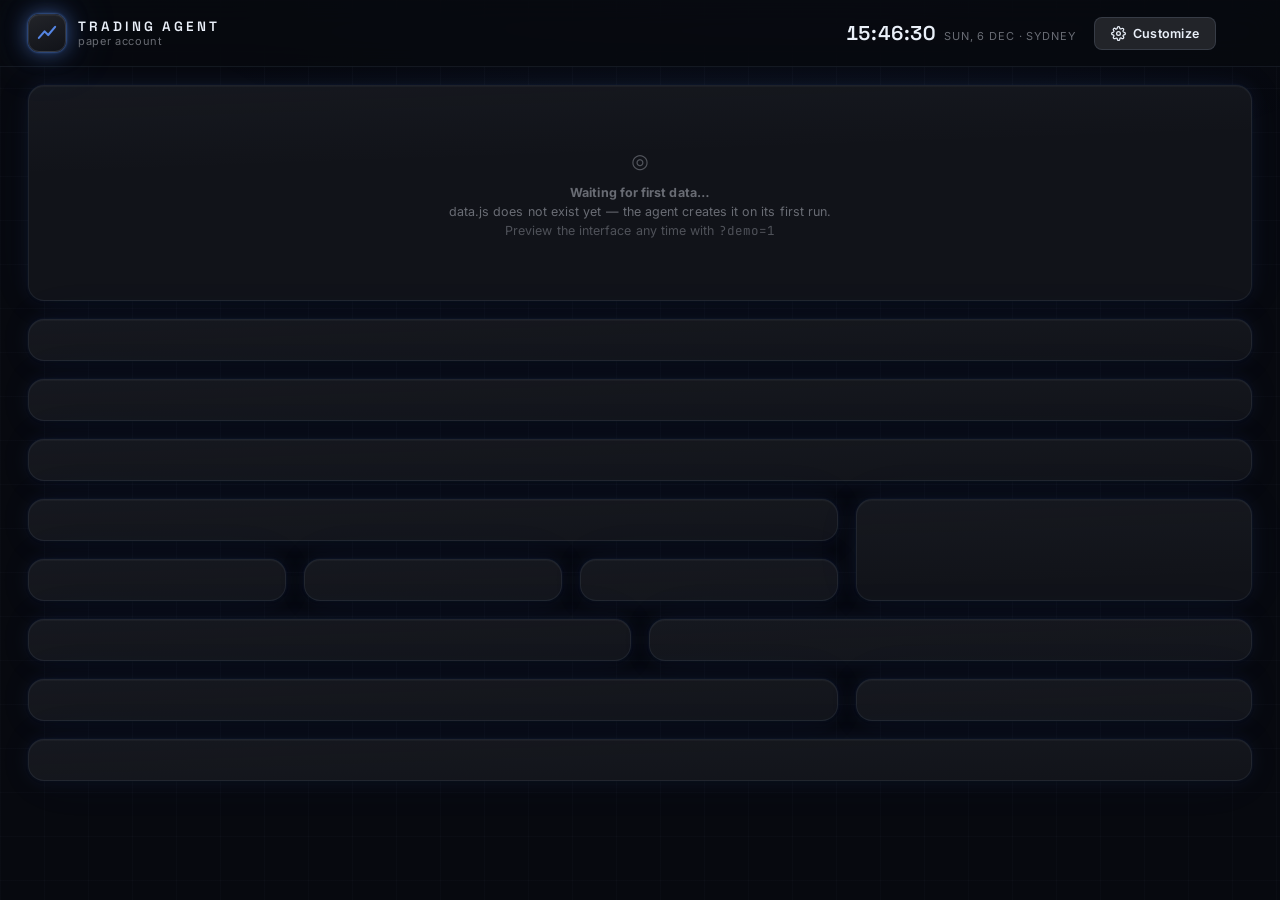
==== commit 2326ccca: "Surface broker status and a kill switch on the dashboard - journal.py's export_dashboard() gains bro" ====
--- a/dashboard/dashboard.html
+++ b/dashboard/dashboard.html
@@ -42,6 +42,7 @@
     <span class="customize-label">Customize</span>
   </button>
   <div id="wakeSlot"></div>
+  <div id="haltSlot"></div>
 </header>
 
 <div id="banners"></div>
--- a/dashboard/css/app.css
+++ b/dashboard/css/app.css
@@ -202,6 +202,10 @@
 .banner-asleep  { border-color: rgba(188, 138, 50, 0.5); background: rgba(188, 138, 50, 0.09); color: var(--warn-ink); }
 .banner-replay  { border-color: color-mix(in srgb, var(--accent) 50%, transparent); background: color-mix(in srgb, var(--accent) 9%, transparent); color: var(--accent-bright); }
 .banner-holiday { color: var(--ink-2); }
+/* Real money is connected -- same --down family as banner-halt (this repo's one "pay
+   attention" color), but persistent rather than transient, and never auto-dismissed. */
+.banner-live    { border-color: color-mix(in srgb, var(--down) 65%, transparent); background: color-mix(in srgb, var(--down) 13%, transparent); color: var(--down-ink); font-weight: 700; }
+.banner-warn    { border-color: rgba(188, 138, 50, 0.5); background: rgba(188, 138, 50, 0.09); color: var(--warn-ink); }
 
 /* ------------------------------------------------------------------ grid */
 .grid {
@@ -666,6 +670,8 @@
 .btn-reject:hover { background: color-mix(in srgb, var(--down) 12%, transparent); }
 .btn-wake { background: rgba(188, 138, 50, 0.16); border-color: rgba(188, 138, 50, 0.55); color: var(--warn-ink); }
 .btn-wake:hover { background: rgba(188, 138, 50, 0.28); }
+.btn-danger { background: color-mix(in srgb, var(--down) 18%, transparent); border-color: color-mix(in srgb, var(--down) 60%, transparent); color: var(--down-ink); font-weight: 700; }
+.btn-danger:hover { background: color-mix(in srgb, var(--down) 30%, transparent); }
 .btn-customize { display: inline-flex; align-items: center; gap: 7px; }
 .btn-customize svg { display: block; }
 
